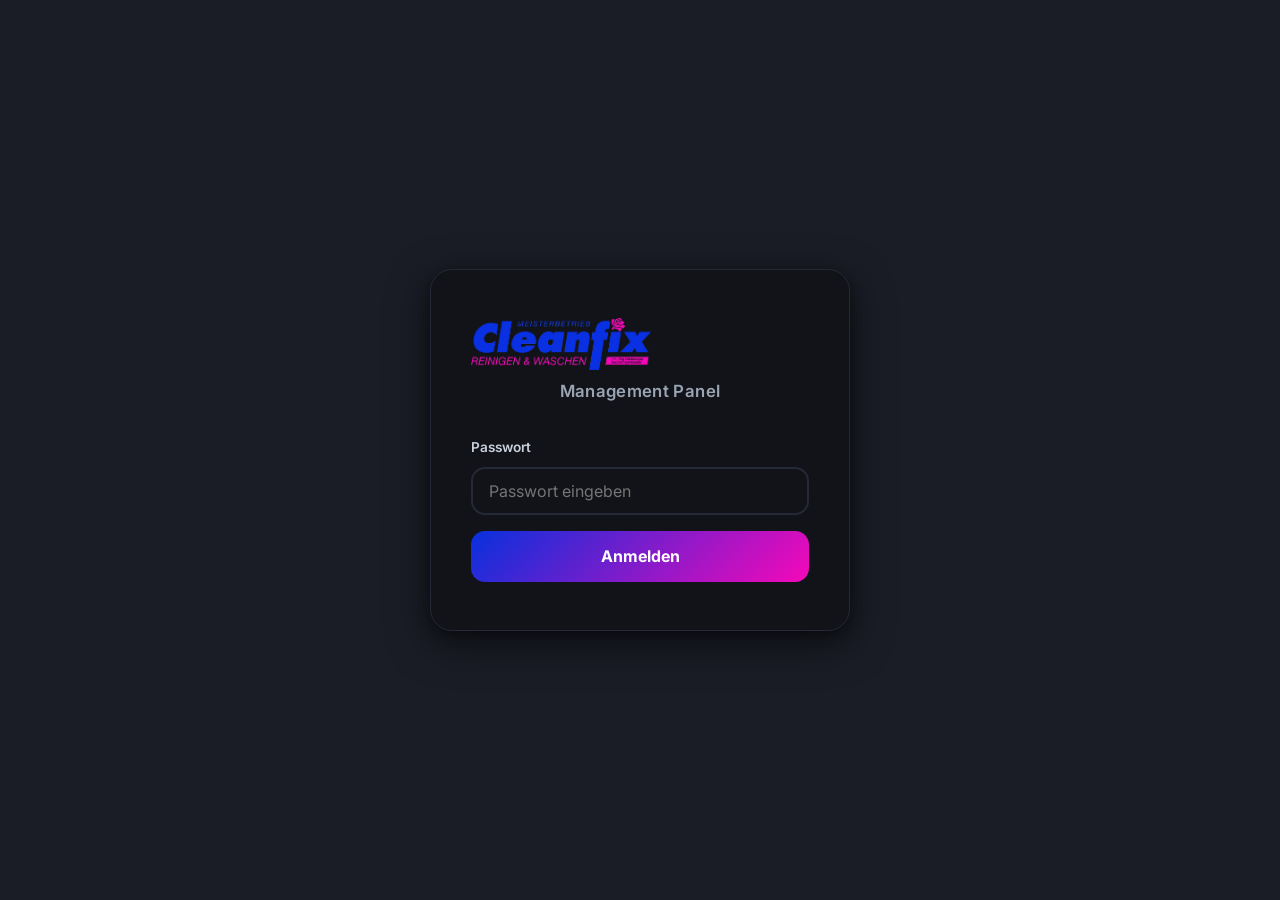
==== Cleanfix/admin-site/index.html @ 5672ef60 "Update index.html" ====
<!DOCTYPE html>
<html lang="de">
<head>
  <meta charset="UTF-8" />
  <meta name="viewport" content="width=device-width, initial-scale=1.0" />
  <title>Cleanfix – Management Panel</title>
  <link rel="preconnect" href="https://fonts.googleapis.com" />
  <link rel="preconnect" href="https://fonts.gstatic.com" crossorigin />
  <link href="https://fonts.googleapis.com/css2?family=Inter:wght@400;500;600;700;800&display=swap" rel="stylesheet" />
  <link rel="icon" type="image/png" href="favicon.png" />
  <!-- SheetJS for Excel import/export of price lists -->
  <script src="https://cdn.sheetjs.com/xlsx-0.20.3/package/dist/xlsx.full.min.js"></script>
  <!-- Link main stylesheet for CSS tokens + preview rendering -->
  <link rel="stylesheet" href="style.css" />
  <!-- Apply theme before paint (default: dark) -->
  <script>
    (function () {
      var saved = localStorage.getItem('cleanfix-theme');
      // Default to dark when no preference is saved
      if (saved !== 'light') {
        document.documentElement.setAttribute('data-theme', 'dark');
      }
    })();
  </script>
  <style>
    /* ── ADMIN CHROME ──────────────────────────────────────────── */
    *, *::before, *::after { box-sizing: border-box; margin: 0; padding: 0; }

    body {
      font-family: var(--font);
      background: var(--neutral-100);
      color: var(--neutral-900);
      min-height: 100vh;
    }

    /* ── LOGIN SCREEN ──────────────────────────────────────────── */
    #login-screen {
      min-height: 100vh;
      display: flex;
      align-items: center;
      justify-content: center;
      padding: 24px;
      background: var(--neutral-100);
    }
    .login-card {
      background: var(--white);
      border: 1px solid var(--neutral-200);
      border-radius: var(--radius-lg);
      box-shadow: var(--shadow-lg);
      padding: 48px 40px;
      width: 100%;
      max-width: 420px;
      text-align: center;
    }
    .login-logo {
      height: 52px;
      width: auto;
      margin-bottom: 8px;
    }
    .login-title {
      font-size: 1.05rem;
      font-weight: 600;
      color: var(--neutral-600);
      margin-bottom: 32px;
      letter-spacing: 0.02em;
    }
    .login-label {
      display: block;
      text-align: left;
      font-size: 0.85rem;
      font-weight: 600;
      color: var(--neutral-700);
      margin-bottom: 8px;
    }
    .login-input {
      width: 100%;
      padding: 12px 16px;
      font-size: 1rem;
      font-family: var(--font);
      border: 2px solid var(--neutral-200);
      border-radius: var(--radius-md);
      background: var(--white);
      color: var(--neutral-900);
      outline: none;
      transition: border-color 0.2s;
      margin-bottom: 16px;
    }
    .login-input:focus { border-color: var(--blue); box-shadow: 0 0 0 3px rgba(8,48,221,0.1); }
    .login-btn {
      width: 100%;
      padding: 13px;
      font-size: 1rem;
      font-weight: 700;
      font-family: var(--font);
      background: var(--gradient);
      color: #fff;
      border: none;
      border-radius: var(--radius-md);
      cursor: pointer;
      transition: opacity 0.2s, transform 0.2s;
    }
    .login-btn:hover { opacity: 0.9; transform: translateY(-1px); }
    .login-btn:active { transform: translateY(0); }
    .login-error {
      margin-top: 14px;
      font-size: 0.88rem;
      color: #dc2626;
      display: none;
    }
    .login-error.visible { display: block; }

    /* ── ADMIN APP LAYOUT ──────────────────────────────────────── */
    #admin-app { display: none; min-height: 100vh; }
    #admin-app.visible { display: block; }

    .admin-header {
      position: sticky;
      top: 0;
      z-index: 100;
      background: rgba(255,255,255,0.95);
      backdrop-filter: blur(12px);
      -webkit-backdrop-filter: blur(12px);
      border-bottom: 1px solid var(--neutral-200);
      box-shadow: var(--shadow-sm);
    }
    .admin-header-inner {
      max-width: 1300px;
      margin: 0 auto;
      padding: 0 24px;
      height: 64px;
      display: flex;
      align-items: center;
      justify-content: space-between;
      gap: 16px;
    }
    .admin-header-left {
      display: flex;
      align-items: center;
      gap: 14px;
    }
    .admin-header-logo {
      height: 36px;
      width: auto;
    }
    .admin-header-title {
      font-size: 0.92rem;
      font-weight: 700;
      color: var(--neutral-600);
      letter-spacing: 0.03em;
      text-transform: uppercase;
    }
    .admin-header-divider {
      width: 1px;
      height: 24px;
      background: var(--neutral-200);
    }
    .admin-header-right {
      display: flex;
      align-items: center;
      gap: 10px;
    }
    .admin-btn-outline {
      display: inline-flex;
      align-items: center;
      gap: 6px;
      padding: 8px 16px;
      font-size: 0.88rem;
      font-weight: 600;
      font-family: var(--font);
      color: var(--blue);
      background: var(--blue-light);
      border: 1.5px solid var(--blue-mid);
      border-radius: var(--radius-md);
      cursor: pointer;
      text-decoration: none;
      transition: background var(--transition), transform var(--transition), box-shadow var(--transition);
    }
    .admin-btn-outline:hover {
      background: var(--blue-mid);
      transform: translateY(-1px);
      box-shadow: var(--shadow-sm);
    }
    .admin-btn-danger {
      display: inline-flex;
      align-items: center;
      gap: 6px;
      padding: 8px 16px;
      font-size: 0.88rem;
      font-weight: 600;
      font-family: var(--font);
      color: var(--neutral-600);
      background: var(--white);
      border: 1.5px solid var(--neutral-200);
      border-radius: var(--radius-md);
      cursor: pointer;
      transition: background var(--transition), color var(--transition);
    }
    .admin-btn-danger:hover { background: #fee2e2; color: #dc2626; border-color: #fca5a5; }

    .admin-dark-toggle {
      display: inline-flex;
      align-items: center;
      justify-content: center;
      width: 38px;
      height: 38px;
      border-radius: 50%;
      background: var(--neutral-100);
      border: 1.5px solid var(--neutral-200);
      color: var(--neutral-700);
      font-size: 1rem;
      cursor: pointer;
      transition: background var(--transition), transform var(--transition), border-color var(--transition);
      flex-shrink: 0;
      line-height: 1;
    }
    .admin-dark-toggle:hover {
      background: var(--blue-light);
      border-color: var(--blue-mid);
      transform: rotate(15deg);
    }
    .admin-dark-toggle:active { transform: rotate(15deg) scale(0.92); }

    /* ── ADMIN LAYOUT BODY ─────────────────────────────────────── */
    .admin-body {
      max-width: 1300px;
      margin: 0 auto;
      padding: 32px 24px;
      display: grid;
      grid-template-columns: 220px minmax(0, 1fr);
      gap: 28px;
      align-items: start;
    }

    /* ── SIDEBAR NAV ───────────────────────────────────────────── */
    .admin-sidebar {
      position: sticky;
      top: 88px;
      background: var(--white);
      border: 1px solid var(--neutral-200);
      border-radius: var(--radius-lg);
      box-shadow: var(--shadow-sm);
      overflow: hidden;
    }
    .admin-sidebar-title {
      padding: 14px 20px;
      font-size: 0.72rem;
      font-weight: 700;
      letter-spacing: 0.08em;
      text-transform: uppercase;
      color: var(--neutral-400);
      border-bottom: 1px solid var(--neutral-200);
    }
    .admin-nav-item {
      display: flex;
      align-items: center;
      gap: 10px;
      width: 100%;
      padding: 12px 20px;
      font-size: 0.9rem;
      font-weight: 500;
      font-family: var(--font);
      color: var(--neutral-600);
      background: transparent;
      border: none;
      border-left: 3px solid transparent;
      text-align: left;
      cursor: pointer;
      transition: background var(--transition), color var(--transition), border-color var(--transition);
    }
    .admin-nav-item:hover {
      background: var(--neutral-100);
      color: var(--neutral-900);
    }
    .admin-nav-item.active {
      background: var(--blue-light);
      color: var(--blue);
      font-weight: 700;
      border-left-color: var(--blue);
    }
    .admin-nav-icon { font-size: 1.1rem; flex-shrink: 0; }

    /* ── ADMIN SECTIONS ────────────────────────────────────────── */
    .admin-section { display: none; }
    .admin-section.active { display: block; }

    .admin-section-title {
      font-size: 1.5rem;
      font-weight: 800;
      letter-spacing: -0.03em;
      color: var(--neutral-900);
      margin-bottom: 6px;
    }
    .admin-section-desc {
      font-size: 0.92rem;
      color: var(--neutral-600);
      margin-bottom: 28px;
      line-height: 1.6;
    }

    /* ── CARDS ─────────────────────────────────────────────────── */
    .admin-card {
      background: var(--white);
      border: 1px solid var(--neutral-200);
      border-radius: var(--radius-lg);
      box-shadow: var(--shadow-sm);
      padding: 28px;
      margin-bottom: 20px;
    }
    .admin-card-title {
      font-size: 1rem;
      font-weight: 700;
      color: var(--neutral-900);
      margin-bottom: 20px;
      padding-bottom: 14px;
      border-bottom: 1px solid var(--neutral-200);
    }

    /* ── FORM FIELDS ───────────────────────────────────────────── */
    .admin-field {
      margin-bottom: 18px;
    }
    .admin-field:last-child { margin-bottom: 0; }
    .admin-label {
      display: block;
      font-size: 0.82rem;
      font-weight: 700;
      color: var(--neutral-700);
      margin-bottom: 6px;
      letter-spacing: 0.02em;
    }
    .admin-input,
    .admin-textarea {
      width: 100%;
      padding: 10px 14px;
      font-size: 0.95rem;
      font-family: var(--font);
      border: 1.5px solid var(--neutral-200);
      border-radius: var(--radius-sm);
      background: var(--white);
      color: var(--neutral-900);
      outline: none;
      transition: border-color var(--transition), box-shadow var(--transition);
    }
    .admin-input:focus,
    .admin-textarea:focus {
      border-color: var(--blue);
      box-shadow: 0 0 0 3px rgba(8,48,221,0.08);
    }
    .admin-textarea { resize: vertical; min-height: 80px; line-height: 1.55; }
    .admin-hint {
      display: block;
      margin-top: 5px;
      font-size: 0.78rem;
      color: var(--neutral-400);
    }
    .admin-row {
      display: grid;
      grid-template-columns: 1fr 1fr;
      gap: 14px;
    }
    .admin-row-3 {
      display: grid;
      grid-template-columns: 1fr 1fr 1fr;
      gap: 14px;
    }
    .admin-checkbox-row {
      display: flex;
      align-items: center;
      gap: 10px;
      margin-bottom: 18px;
      cursor: pointer;
    }
    .admin-checkbox-row input[type=checkbox] {
      width: 18px;
      height: 18px;
      accent-color: var(--blue);
      cursor: pointer;
    }
    .admin-checkbox-label {
      font-size: 0.9rem;
      font-weight: 500;
      color: var(--neutral-700);
    }

    /* ── ACTION BUTTONS ────────────────────────────────────────── */
    .admin-actions {
      display: flex;
      gap: 10px;
      flex-wrap: wrap;
      margin-top: 24px;
      padding-top: 20px;
      border-top: 1px solid var(--neutral-200);
    }
    .btn-save {
      display: inline-flex;
      align-items: center;
      gap: 7px;
      padding: 11px 22px;
      font-size: 0.92rem;
      font-weight: 700;
      font-family: var(--font);
      background: var(--gradient);
      color: #fff;
      border: none;
      border-radius: var(--radius-md);
      cursor: pointer;
      transition: opacity var(--transition), transform var(--transition), box-shadow var(--transition);
      box-shadow: 0 4px 14px rgba(8,48,221,0.25);
    }
    .btn-save:hover { opacity: 0.88; transform: translateY(-1px); box-shadow: 0 6px 20px rgba(8,48,221,0.35); }
    .btn-save:active { transform: translateY(0); }
    .btn-reset {
      display: inline-flex;
      align-items: center;
      gap: 7px;
      padding: 11px 20px;
      font-size: 0.92rem;
      font-weight: 600;
      font-family: var(--font);
      color: var(--neutral-600);
      background: var(--white);
      border: 1.5px solid var(--neutral-200);
      border-radius: var(--radius-md);
      cursor: pointer;
      transition: background var(--transition), color var(--transition);
    }
    .btn-reset:hover { background: var(--neutral-100); color: var(--neutral-900); }
    .btn-add {
      display: inline-flex;
      align-items: center;
      gap: 7px;
      padding: 10px 18px;
      font-size: 0.88rem;
      font-weight: 600;
      font-family: var(--font);
      color: var(--blue);
      background: var(--blue-light);
      border: 1.5px solid var(--blue-mid);
      border-radius: var(--radius-md);
      cursor: pointer;
      transition: background var(--transition), box-shadow var(--transition);
    }
    .btn-add:hover { background: var(--blue-mid); box-shadow: var(--shadow-sm); }
    .btn-add.active { background: var(--blue); color: #fff; border-color: var(--blue); }
    .btn-delete {
      display: inline-flex;
      align-items: center;
      gap: 6px;
      padding: 7px 13px;
      font-size: 0.82rem;
      font-weight: 600;
      font-family: var(--font);
      color: #dc2626;
      background: #fee2e2;
      border: 1.5px solid #fca5a5;
      border-radius: var(--radius-sm);
      cursor: pointer;
      transition: background var(--transition);
    }
    .btn-delete:hover { background: #fecaca; }
    .btn-outline {
      display: inline-flex;
      align-items: center;
      gap: 7px;
      padding: 11px 20px;
      font-size: 0.92rem;
      font-weight: 600;
      font-family: var(--font);
      color: var(--blue);
      background: transparent;
      border: 1.5px solid var(--blue-mid);
      border-radius: var(--radius-md);
      cursor: pointer;
      transition: background var(--transition), color var(--transition);
    }
    .btn-outline:hover { background: var(--blue-light); }
    .btn-outline.active { background: var(--blue-light); border-color: var(--blue); }

    /* ── PUBLISH BAR (sticky bottom) ───────────────────────────── */
    .publish-bar {
      position: fixed;
      bottom: 0; left: 0; right: 0;
      z-index: 1000;
      background: var(--neutral-900);
      border-top: 2px solid var(--blue);
      box-shadow: 0 -4px 24px rgba(0,0,0,0.3);
      padding: 14px 24px;
      animation: publishSlideUp 0.25s ease-out;
    }
    @keyframes publishSlideUp {
      from { transform: translateY(100%); }
      to   { transform: translateY(0); }
    }
    .publish-bar-inner {
      max-width: 1100px;
      margin: 0 auto;
      display: flex;
      align-items: center;
      justify-content: space-between;
      gap: 16px;
      flex-wrap: wrap;
    }
    .publish-changes {
      font-size: 0.85rem;
      color: var(--neutral-300);
      line-height: 1.5;
    }
    .publish-changes span {
      display: inline-block;
      background: var(--neutral-800);
      border: 1px solid var(--neutral-700);
      border-radius: var(--radius-sm);
      padding: 2px 8px;
      margin: 2px 4px 2px 0;
      font-size: 0.8rem;
    }
    .publish-bar-actions { display: flex; gap: 10px; flex-shrink: 0; }
    .publish-btn {
      background: #16a34a !important;
      box-shadow: 0 4px 14px rgba(22,163,74,0.3) !important;
    }
    .publish-btn:hover { opacity: 0.9; }
    .publish-actions { align-items: center; }

    /* ── DEAL EDITOR ───────────────────────────────────────────── */
    .deal-editor-card {
      background: var(--white);
      border: 1.5px solid var(--neutral-200);
      border-radius: var(--radius-md);
      padding: 20px;
      margin-bottom: 14px;
      position: relative;
    }
    .deal-editor-header {
      display: flex;
      align-items: center;
      justify-content: space-between;
      margin-bottom: 16px;
    }
    .deal-editor-num {
      font-size: 0.78rem;
      font-weight: 700;
      letter-spacing: 0.06em;
      text-transform: uppercase;
      color: var(--neutral-400);
    }

    /* ── PRICE EDITOR ──────────────────────────────────────────── */
    .price-sub-tabs {
      display: flex;
      gap: 6px;
      margin-bottom: 20px;
      flex-wrap: wrap;
    }
    .price-sub-tab {
      padding: 8px 18px;
      font-size: 0.88rem;
      font-weight: 600;
      font-family: var(--font);
      border-radius: 100px;
      border: 2px solid var(--neutral-200);
      background: var(--white);
      color: var(--neutral-600);
      cursor: pointer;
      transition: all var(--transition);
    }
    .price-sub-tab:hover { border-color: var(--blue); color: var(--blue); }
    .price-sub-tab.active {
      background: var(--gradient);
      color: #fff;
      border-color: transparent;
      box-shadow: 0 4px 14px rgba(8,48,221,0.25);
    }
    .price-sub-panel { display: none; }
    .price-sub-panel.active { display: block; }
    .price-group-editor {
      border: 1.5px solid var(--neutral-200);
      border-radius: var(--radius-md);
      overflow: hidden;
      margin-bottom: 14px;
    }
    .price-group-header-row {
      display: flex;
      align-items: center;
      gap: 10px;
      background: var(--neutral-100);
      padding: 10px 14px;
      border-bottom: 1px solid var(--neutral-200);
    }
    .price-group-label-badge {
      font-size: 0.72rem;
      font-weight: 700;
      letter-spacing: 0.06em;
      text-transform: uppercase;
      color: var(--neutral-400);
      flex-shrink: 0;
    }
    .price-group-input {
      flex: 1;
      padding: 5px 10px;
      font-size: 0.88rem;
      font-weight: 700;
      font-family: var(--font);
      border: 1.5px solid transparent;
      border-radius: var(--radius-sm);
      background: transparent;
      color: var(--neutral-700);
      outline: none;
      transition: border-color var(--transition), background var(--transition);
    }
    .price-group-input:focus {
      border-color: var(--blue);
      background: var(--white);
    }
    .price-row-editor {
      display: flex;
      align-items: center;
      gap: 8px;
      padding: 8px 14px;
      border-bottom: 1px solid var(--neutral-100);
    }
    .price-row-editor:last-child { border-bottom: none; }
    .price-row-artikel {
      flex: 1;
      padding: 6px 10px;
      font-size: 0.88rem;
      font-family: var(--font);
      border: 1.5px solid var(--neutral-200);
      border-radius: var(--radius-sm);
      background: var(--white);
      color: var(--neutral-900);
      outline: none;
    }
    .price-row-artikel:focus { border-color: var(--blue); box-shadow: 0 0 0 2px rgba(8,48,221,0.08); }
    .price-row-preis {
      width: 110px;
      flex-shrink: 0;
      padding: 6px 10px;
      font-size: 0.88rem;
      font-weight: 700;
      font-family: var(--font);
      border: 1.5px solid var(--neutral-200);
      border-radius: var(--radius-sm);
      background: var(--white);
      color: var(--blue);
      outline: none;
      text-align: right;
    }
    .price-row-preis:focus { border-color: var(--blue); box-shadow: 0 0 0 2px rgba(8,48,221,0.08); }
    .price-row-delete {
      flex-shrink: 0;
      width: 28px;
      height: 28px;
      display: flex;
      align-items: center;
      justify-content: center;
      font-size: 0.85rem;
      color: var(--neutral-400);
      background: transparent;
      border: none;
      border-radius: var(--radius-sm);
      cursor: pointer;
      transition: background var(--transition), color var(--transition);
      font-family: var(--font);
    }
    .price-row-delete:hover { background: #fee2e2; color: #dc2626; }
    .price-group-footer {
      padding: 8px 14px;
      background: var(--neutral-100);
      border-top: 1px solid var(--neutral-200);
    }
    .btn-add-row {
      font-size: 0.8rem;
      font-weight: 600;
      font-family: var(--font);
      color: var(--blue);
      background: transparent;
      border: none;
      cursor: pointer;
      padding: 4px 0;
    }
    .btn-add-row:hover { text-decoration: underline; }

    /* ── PREVIEW BOXES ─────────────────────────────────────────── */
    .preview-label {
      font-size: 0.72rem;
      font-weight: 700;
      letter-spacing: 0.08em;
      text-transform: uppercase;
      color: var(--neutral-400);
      margin-bottom: 10px;
    }
    .preview-box {
      background: var(--neutral-100);
      border: 1px solid var(--neutral-200);
      border-radius: var(--radius-md);
      padding: 20px;
      overflow: hidden;
    }
    /* Scale down preview elements */
    .preview-box .monatsangebot-card {
      margin-bottom: 0;
      font-size: 0.82em;
    }
    .preview-box .deals-grid {
      font-size: 0.82em;
      gap: 14px;
    }
    .preview-box .deal-card {
      margin-bottom: 0;
    }
    .preview-box .promo-banner {
      border-radius: var(--radius-sm);
    }

    /* ── TOAST ─────────────────────────────────────────────────── */
    .admin-toast {
      position: fixed;
      bottom: 28px;
      right: 28px;
      z-index: 9999;
      background: var(--neutral-900);
      color: var(--white);
      padding: 13px 20px;
      border-radius: var(--radius-md);
      font-size: 0.92rem;
      font-weight: 600;
      box-shadow: var(--shadow-lg);
      opacity: 0;
      transform: translateY(8px);
      transition: opacity 0.25s, transform 0.25s;
      max-width: 320px;
      display: flex;
      align-items: center;
      gap: 10px;
    }
    .admin-toast.visible { opacity: 1; transform: translateY(0); }
    .admin-toast--success { background: #166534; }
    .admin-toast--error   { background: #991b1b; }

    /* ── EXPORT/IMPORT ─────────────────────────────────────────── */
    .data-tools {
      display: flex;
      gap: 10px;
      flex-wrap: wrap;
    }

    /* ── AKTIONEN 2-COL GRID ────────────────────────────────────── */
    .aktionen-grid {
      display: grid;
      grid-template-columns: 1fr 1fr;
      gap: 20px;
      margin-bottom: 0;
    }
    @media (max-width: 900px) { .aktionen-grid { grid-template-columns: 1fr; } }

    /* ── SCHEDULE DATE ROW ──────────────────────────────────────── */
    .schedule-dates-row {
      display: grid;
      grid-template-columns: 1fr 1fr;
      gap: 14px;
      margin-top: 16px;
      padding-top: 14px;
      border-top: 1px dashed var(--neutral-200);
    }
    .sched-hint {
      font-size: 0.74rem;
      font-weight: 400;
      color: var(--neutral-400);
    }

    /* ── STATUS CHIPS ───────────────────────────────────────────── */
    .status-chip {
      display: inline-flex;
      align-items: center;
      gap: 4px;
      padding: 3px 10px;
      border-radius: 100px;
      font-size: 0.72rem;
      font-weight: 700;
      letter-spacing: 0.05em;
      text-transform: uppercase;
      white-space: nowrap;
      flex-shrink: 0;
    }
    .status-chip--permanent { background: var(--neutral-100); color: var(--neutral-500); border: 1px solid var(--neutral-200); }
    .status-chip--active    { background: #dcfce7; color: #166534; border: 1px solid #86efac; }
    .status-chip--scheduled { background: var(--blue-light); color: var(--blue); border: 1px solid var(--blue-mid); }
    .status-chip--expired   { background: #fee2e2; color: #991b1b; border: 1px solid #fca5a5; }

    /* ── TYPE BADGES ────────────────────────────────────────────── */
    .type-badge {
      display: inline-flex;
      align-items: center;
      padding: 3px 10px;
      border-radius: 100px;
      font-size: 0.72rem;
      font-weight: 700;
      letter-spacing: 0.04em;
      text-transform: uppercase;
      white-space: nowrap;
      flex-shrink: 0;
    }
    .type-badge--ma     { background: #ede9fe; color: #5b21b6; border: 1px solid #c4b5fd; }
    .type-badge--banner { background: #fff7ed; color: #c2410c; border: 1px solid #fed7aa; }
    .type-badge--deal   { background: #f0fdf4; color: #15803d; border: 1px solid #bbf7d0; }

    /* ── SCHEDULE LIST ──────────────────────────────────────────── */
    .sched-entry {
      border: 1.5px solid var(--neutral-200);
      border-radius: var(--radius-md);
      margin-bottom: 10px;
      overflow: hidden;
      transition: border-color var(--transition);
    }
    .sched-entry:last-child { margin-bottom: 0; }
    .sched-entry--active { border-color: #86efac; }
    .sched-entry-row {
      display: flex;
      align-items: center;
      gap: 10px;
      padding: 12px 16px;
      background: var(--white);
      flex-wrap: wrap;
    }
    .sched-entry-summary {
      flex: 1;
      min-width: 0;
    }
    .sched-entry-title {
      font-size: 0.9rem;
      font-weight: 600;
      color: var(--neutral-900);
      white-space: nowrap;
      overflow: hidden;
      text-overflow: ellipsis;
    }
    .sched-entry-dates {
      font-size: 0.78rem;
      color: var(--neutral-500);
      margin-top: 2px;
    }
    .sched-entry-actions {
      display: flex;
      gap: 8px;
      flex-shrink: 0;
    }
    .sched-edit-form {
      padding: 16px;
      background: var(--neutral-100);
      border-top: 1px solid var(--neutral-200);
    }
    .sched-empty {
      text-align: center;
      padding: 40px 20px;
      color: var(--neutral-400);
      font-size: 0.9rem;
    }
    .sched-empty strong { display: block; font-size: 1rem; color: var(--neutral-600); margin-bottom: 6px; }

    /* ── EMOJI PICKER ───────────────────────────────────────────── */
    .emoji-picker-wrap { position: relative; display: inline-block; }
    .emoji-picker-panel {
      display: none;
      position: absolute;
      top: calc(100% + 6px);
      left: 0;
      z-index: 500;
      width: 320px;
      background: var(--white);
      border: 1.5px solid var(--neutral-200);
      border-radius: var(--radius-md);
      box-shadow: var(--shadow-lg);
      overflow: hidden;
    }
    .emoji-picker-panel.open { display: block; }
    .emoji-search-input {
      width: 100%;
      padding: 10px 14px;
      font-size: 0.9rem;
      font-family: var(--font);
      border: none;
      border-bottom: 1px solid var(--neutral-200);
      background: var(--neutral-100);
      color: var(--neutral-900);
      outline: none;
    }
    .emoji-search-input::placeholder { color: var(--neutral-400); }
    .emoji-grid {
      display: grid;
      grid-template-columns: repeat(8, 1fr);
      gap: 2px;
      padding: 8px;
      max-height: 220px;
      overflow-y: auto;
    }
    .emoji-btn {
      font-size: 1.35rem;
      padding: 6px 4px;
      border: none;
      background: transparent;
      border-radius: 6px;
      cursor: pointer;
      text-align: center;
      line-height: 1;
      transition: background var(--transition);
    }
    .emoji-btn:hover { background: var(--neutral-100); }
    .emoji-no-results {
      padding: 20px;
      text-align: center;
      font-size: 0.88rem;
      color: var(--neutral-400);
    }

    /* ── NEWSLETTER SECTION ─────────────────────────────────────── */
    .nl-form-grid {
      display: grid;
      grid-template-columns: 1fr 1fr;
      gap: 16px;
      margin-bottom: 16px;
    }
    .nl-form-group { display: flex; flex-direction: column; gap: 6px; }
    .nl-form-group.full { grid-column: 1 / -1; }
    .nl-label {
      font-size: 0.82rem;
      font-weight: 600;
      color: var(--neutral-700);
      letter-spacing: 0.03em;
    }
    .nl-input, .nl-select, .nl-textarea {
      padding: 10px 14px;
      font-size: 0.95rem;
      font-family: var(--font);
      border: 1.5px solid var(--neutral-200);
      border-radius: var(--radius-sm);
      background: var(--white);
      color: var(--neutral-900);
      outline: none;
      transition: border-color 0.18s;
    }
    .nl-input:focus, .nl-select:focus, .nl-textarea:focus { border-color: var(--blue); }
    .nl-textarea { resize: vertical; min-height: 120px; line-height: 1.6; }
    .nl-editor-wrap {
      border: 1.5px solid var(--neutral-200);
      border-radius: var(--radius-sm);
      overflow: hidden;
    }
    .nl-editor-toolbar {
      display: flex;
      gap: 4px;
      padding: 8px 10px;
      background: var(--neutral-100);
      border-bottom: 1px solid var(--neutral-200);
      flex-wrap: wrap;
    }
    .nl-editor-btn {
      padding: 4px 10px;
      font-size: 0.82rem;
      font-weight: 600;
      background: var(--white);
      border: 1px solid var(--neutral-200);
      border-radius: 5px;
      cursor: pointer;
      color: var(--neutral-700);
      font-family: var(--font);
      transition: background 0.15s;
    }
    .nl-editor-btn:hover { background: var(--neutral-200); }
    .nl-editor {
      min-height: 160px;
      padding: 14px 16px;
      font-size: 0.95rem;
      font-family: var(--font);
      line-height: 1.7;
      color: var(--neutral-900);
      background: var(--white);
      outline: none;
    }
    .nl-preview-frame {
      width: 100%;
      height: 580px;
      border: 1.5px solid var(--neutral-200);
      border-radius: var(--radius-sm);
      background: var(--white);
    }
    .nl-send-bar {
      display: flex;
      align-items: center;
      gap: 16px;
      padding: 20px 24px;
      background: var(--neutral-100);
      border-top: 1px solid var(--neutral-200);
      border-radius: 0 0 var(--radius-md) var(--radius-md);
      flex-wrap: wrap;
    }
    .nl-send-bar-info {
      flex: 1;
      font-size: 0.88rem;
      color: var(--neutral-600);
      line-height: 1.5;
    }
    .nl-send-bar-info strong { color: var(--neutral-900); }
    .nl-status {
      display: none;
      padding: 10px 16px;
      border-radius: var(--radius-sm);
      font-size: 0.9rem;
      font-weight: 500;
      margin-top: 12px;
    }
    .nl-status.success { display: block; background: #D1FAE5; color: #065F46; }
    .nl-status.error   { display: block; background: #FEE2E2; color: #991B1B; }
    [data-theme="dark"] .nl-input,
    [data-theme="dark"] .nl-select,
    [data-theme="dark"] .nl-textarea,
    [data-theme="dark"] .nl-editor { background: var(--neutral-100); border-color: var(--neutral-300); }
    [data-theme="dark"] .nl-editor-wrap { border-color: var(--neutral-300); }
    [data-theme="dark"] .nl-editor-toolbar { background: var(--neutral-200); border-color: var(--neutral-300); }
    [data-theme="dark"] .nl-editor-btn { background: var(--neutral-100); border-color: var(--neutral-300); color: var(--neutral-700); }
    [data-theme="dark"] .nl-send-bar { background: var(--neutral-200); border-color: var(--neutral-300); }

    /* ── MOBILE ────────────────────────────────────────────────── */
    /* Override the public site's mobile root font-size bump so the
       admin panel keeps its existing 16px sizing on phones. */
    @media (max-width: 640px) {
      html { font-size: 16px; }
    }
    @media (max-width: 900px) {
      .admin-body {
        grid-template-columns: minmax(0, 1fr);
        padding: 16px;
        gap: 16px;
      }
      .admin-sidebar {
        position: static;
        display: flex;
        flex-wrap: nowrap;
        overflow-x: auto;
        border-radius: var(--radius-md);
      }
      .admin-sidebar-title { display: none; }
      .admin-nav-item {
        flex-shrink: 0;
        border-left: none;
        border-bottom: 3px solid transparent;
        padding: 12px 16px;
        white-space: nowrap;
      }
      .admin-nav-item.active {
        border-left-color: transparent;
        border-bottom-color: var(--blue);
      }
      .admin-row { grid-template-columns: 1fr; }
      .admin-row-3 { grid-template-columns: 1fr; }
      .price-row-editor { flex-wrap: wrap; }
      .price-row-artikel { min-width: 0; }
    }

    /* Dark mode admin header */
    [data-theme="dark"] .admin-header {
      background: rgba(17,19,24,0.95);
      border-bottom-color: var(--neutral-200);
    }

    /* Dark mode: status chips — swap light pastels for dark-friendly tints */
    [data-theme="dark"] .status-chip--active   { background: rgba(34,197,94,0.15);  color: #86efac; border-color: rgba(34,197,94,0.35); }
    [data-theme="dark"] .status-chip--expired  { background: rgba(239,68,68,0.15);  color: #fca5a5; border-color: rgba(239,68,68,0.35); }

    /* Dark mode: type badges */
    [data-theme="dark"] .type-badge--ma     { background: rgba(139,92,246,0.15); color: #c4b5fd; border-color: rgba(139,92,246,0.35); }
    [data-theme="dark"] .type-badge--banner { background: rgba(234,88,12,0.15);  color: #fed7aa; border-color: rgba(234,88,12,0.35); }
    [data-theme="dark"] .type-badge--deal   { background: rgba(34,197,94,0.15);  color: #bbf7d0; border-color: rgba(34,197,94,0.35); }

    /* Dark mode: danger button hover */
    [data-theme="dark"] .admin-btn-danger:hover {
      background: rgba(239,68,68,0.15);
      color: #fca5a5;
      border-color: rgba(239,68,68,0.45);
    }

    /* Dark mode: active entry border stays green but dimmer */
    [data-theme="dark"] .sched-entry--active { border-color: rgba(34,197,94,0.45); }

    /* Dark mode: blue-on-blue elements need a lighter blue for readable contrast */
    [data-theme="dark"] .admin-btn-outline {
      color: #A3B4FF;
      border-color: #1e2d7a;
    }
    [data-theme="dark"] .admin-btn-outline:hover {
      background: #1e2d7a;
      border-color: #2a3ea3;
    }
    [data-theme="dark"] .admin-nav-item.active {
      color: #A3B4FF;
      border-left-color: #A3B4FF;
    }

    /* ── TIMELINE GANTT CHART ──────────────────────────────── */
    .tl-card { overflow: hidden; }
    .tl-container {
      position: relative;
      overflow-x: auto;
      overflow-y: hidden;
      -webkit-overflow-scrolling: touch;
      scrollbar-width: thin;
      scrollbar-color: var(--neutral-300) transparent;
    }
    .tl-container::-webkit-scrollbar { height: 6px; }
    .tl-container::-webkit-scrollbar-thumb { background: var(--neutral-300); border-radius: 3px; }
    .tl-inner { position: relative; min-width: 700px; }
    .tl-header {
      display: flex;
      border-bottom: 1px solid var(--neutral-200);
      margin-bottom: 6px;
      user-select: none;
    }
    .tl-month-cell {
      flex: none;
      text-align: center;
      font-size: 0.72rem;
      font-weight: 700;
      letter-spacing: 0.04em;
      text-transform: uppercase;
      color: var(--neutral-600);
      padding: 6px 0 8px;
      border-right: 1px solid var(--neutral-200);
    }
    .tl-month-cell:last-child { border-right: none; }
    .tl-days-row {
      position: relative;
      height: 16px;
      border-bottom: 1px solid var(--neutral-200);
      margin-bottom: 2px;
    }
    .tl-day-tick {
      position: absolute;
      top: 0;
      width: 1px;
      height: 100%;
      background: var(--neutral-200);
      opacity: 0.45;
    }
    .tl-day-label {
      position: absolute;
      top: 1px;
      font-size: 0.56rem;
      color: var(--neutral-400);
      transform: translateX(-50%);
      white-space: nowrap;
      pointer-events: none;
    }
    .tl-today-line {
      position: absolute;
      top: 0;
      bottom: 0;
      width: 2px;
      background: #ef4444;
      z-index: 10;
      pointer-events: none;
    }
    .tl-today-label {
      position: absolute;
      top: -1px;
      left: 50%;
      transform: translateX(-50%);
      font-size: 0.58rem;
      font-weight: 700;
      color: #ef4444;
      background: var(--white);
      padding: 0 4px;
      border-radius: 3px;
      white-space: nowrap;
      line-height: 1.3;
      border: 1px solid #ef4444;
    }
    .tl-lanes { position: relative; padding: 4px 0; }
    .tl-lane { position: relative; height: 32px; margin-bottom: 4px; }
    .tl-lane:last-child { margin-bottom: 0; }
    .tl-bar {
      position: absolute;
      top: 2px;
      height: 28px;
      border-radius: 6px;
      display: flex;
      align-items: center;
      padding: 0 10px;
      font-size: 0.72rem;
      font-weight: 600;
      white-space: nowrap;
      overflow: hidden;
      text-overflow: ellipsis;
      cursor: pointer;
      transition: opacity 0.2s ease, box-shadow 0.2s ease, transform 0.12s ease;
      z-index: 2;
      box-shadow: 0 1px 4px rgba(0,0,0,0.2);
    }
    .tl-bar:hover {
      box-shadow: 0 2px 10px rgba(0,0,0,0.35);
      transform: translateY(-1px);
      z-index: 5;
    }
    .tl-bar--banner { background: #0830DD; color: #fff; }
    .tl-bar--monatsangebot { background: #0d9488; color: #fff; }
    .tl-bar--deal { background: #ea580c; color: #fff; }
    .tl-bar--permanent { border: 2px dashed currentColor; opacity: 0.7; }
    .tl-bar--permanent.tl-bar--banner { background: rgba(8,48,221,0.25); color: #6b8aff; border-color: #6b8aff; }
    .tl-bar--permanent.tl-bar--monatsangebot { background: rgba(13,148,136,0.25); color: #5eead4; border-color: #5eead4; }
    .tl-bar--permanent.tl-bar--deal { background: rgba(234,88,12,0.25); color: #fb923c; border-color: #fb923c; }
    .tl-bar--expired { opacity: 0.35; filter: saturate(0.3); }
    .tl-bar--scheduled {
      opacity: 0.75;
      background-image: repeating-linear-gradient(-45deg, transparent, transparent 4px, rgba(255,255,255,0.08) 4px, rgba(255,255,255,0.08) 8px);
    }
    .tl-bar-infinity { font-size: 0.85rem; margin-right: 5px; opacity: 0.7; }
    .tl-legend { display: flex; gap: 14px; align-items: center; }
    .tl-legend-item { display: flex; align-items: center; gap: 5px; font-size: 0.72rem; font-weight: 600; color: var(--neutral-600); }
    .tl-legend-dot { width: 10px; height: 10px; border-radius: 3px; }
    .tl-legend-dot--banner { background: #0830DD; }
    .tl-legend-dot--ma { background: #0d9488; }
    .tl-legend-dot--deal { background: #ea580c; }
    .tl-empty { text-align: center; padding: 32px 20px; color: var(--neutral-400); font-size: 0.88rem; }
    .tl-tooltip {
      position: fixed;
      z-index: 1000;
      padding: 8px 12px;
      background: var(--neutral-900);
      color: var(--white);
      font-size: 0.75rem;
      line-height: 1.4;
      border-radius: var(--radius-sm);
      box-shadow: var(--shadow-md);
      pointer-events: none;
      max-width: 240px;
      opacity: 0;
      transition: opacity 0.15s ease;
    }
    .tl-tooltip.visible { opacity: 1; }
    @media (max-width: 900px) {
      .tl-legend { gap: 8px; flex-wrap: wrap; }
      .tl-bar { font-size: 0.65rem; height: 24px; padding: 0 6px; }
      .tl-lane { height: 28px; }
    }
  </style>
</head>
<body>

<!-- ═══════════════════════════════════════════════
     LOGIN SCREEN
═══════════════════════════════════════════════ -->
<div id="login-screen">
  <div class="login-card">
    <img src="Logo Cleanfix JH.png" alt="Cleanfix" class="login-logo" />
    <p class="login-title">Management Panel</p>
    <label class="login-label" for="admin-password">Passwort</label>
    <input type="password" id="admin-password" class="login-input" placeholder="Passwort eingeben" autocomplete="current-password" />
    <button class="login-btn" id="login-btn">Anmelden</button>
    <p class="login-error" id="login-error">Falsches Passwort. Bitte erneut versuchen.</p>
  </div>
</div>

<!-- ═══════════════════════════════════════════════
     ADMIN APP
═══════════════════════════════════════════════ -->
<div id="admin-app">

  <!-- Header -->
  <header class="admin-header">
    <div class="admin-header-inner">
      <div class="admin-header-left">
        <img src="Logo Cleanfix JH.png" alt="Cleanfix" class="admin-header-logo" />
        <div class="admin-header-divider"></div>
        <span class="admin-header-title">Management Panel</span>
      </div>
      <div class="admin-header-right">
        <button class="admin-dark-toggle" id="dark-toggle" aria-label="Dunkelmodus umschalten" title="Dunkelmodus umschalten" type="button">🌙</button>
        <a href="https://cleanfix.thetrolli.com" target="_blank" class="admin-btn-outline">🌐 Website ansehen</a>
        <button class="admin-btn-danger" id="logout-btn">Abmelden</button>
      </div>
    </div>
  </header>

  <!-- Body -->
  <div class="admin-body">

    <!-- Sidebar -->
    <aside class="admin-sidebar">
      <div class="admin-sidebar-title">Navigation</div>
      <button class="admin-nav-item active" data-section="zeitplan">
        <span class="admin-nav-icon">🗓️</span> Zeitplan
      </button>
      <button class="admin-nav-item" data-section="preise">
        <span class="admin-nav-icon">💶</span> Preise
      </button>
      <button class="admin-nav-item" data-section="newsletter">
        <span class="admin-nav-icon">📧</span> Newsletter
      </button>
    </aside>

    <!-- Main content -->
    <main>

      <!-- ── ZEITPLAN (unified) ──────────────────────────────── -->
      <section class="admin-section active" id="section-zeitplan">
        <h1 class="admin-section-title">Zeitplan</h1>
        <p class="admin-section-desc">Alle Aktionen, Banner und Sonderangebote – erstellen, planen und veröffentlichen.</p>

        <!-- Timeline Gantt Chart -->
        <div class="admin-card tl-card">
          <div style="display:flex;align-items:center;justify-content:space-between;margin-bottom:16px;padding-bottom:12px;border-bottom:1px solid var(--neutral-200);">
            <span class="admin-card-title" style="margin-bottom:0;padding-bottom:0;border-bottom:none;">Timeline</span>
            <div class="tl-legend">
              <span class="tl-legend-item"><span class="tl-legend-dot tl-legend-dot--banner"></span>Banner</span>
              <span class="tl-legend-item"><span class="tl-legend-dot tl-legend-dot--ma"></span>Monatsangebot</span>
              <span class="tl-legend-item"><span class="tl-legend-dot tl-legend-dot--deal"></span>Angebot</span>
            </div>
          </div>
          <div id="timeline-container" class="tl-container">
            <div class="tl-empty">Keine Einträge vorhanden.</div>
          </div>
        </div>

        <!-- Unified entry creation + schedule list -->
        <div class="admin-card">
          <div style="display:flex;align-items:center;justify-content:space-between;margin-bottom:20px;padding-bottom:14px;border-bottom:1px solid var(--neutral-200);">
            <span class="admin-card-title" style="margin-bottom:0;padding-bottom:0;border-bottom:none;">Alle Einträge</span>
            <button class="btn-add" id="btn-new-schedule-entry" type="button">＋ Neuer Eintrag</button>
          </div>

          <!-- Type chooser + form (hidden by default) -->
          <div id="schedule-new-form" style="display:none;">
            <div id="nf-type-chooser" style="display:flex;gap:8px;flex-wrap:wrap;margin-bottom:16px;"></div>
            <!-- Load existing entry selector (shown after type is chosen) -->
            <div id="nf-load-existing" style="display:none;margin-bottom:16px;">
              <label class="admin-label">Bestehenden Eintrag als Vorlage laden</label>
              <select id="nf-load-select" class="admin-input" style="max-width:400px;">
                <option value="">– Leer beginnen –</option>
              </select>
            </div>
            <div id="nf-fields"></div>
          </div>

          <!-- Live preview area (shown when creating/editing) -->
          <div id="entry-preview-area" style="display:none;margin-bottom:20px;">
            <p class="preview-label" id="entry-preview-label">Vorschau</p>
            <div class="preview-box" id="entry-preview-box"></div>
          </div>

          <!-- Schedule list -->
          <div id="schedule-list"></div>
        </div>
      </section>

      <!-- ── PREISE ────────────────────────────────────────── -->
      <section class="admin-section" id="section-preise">
        <h1 class="admin-section-title">Preislisten</h1>
        <p class="admin-section-desc">Alle Preistabellen bearbeiten. Gruppen und Zeilen können hinzugefügt, bearbeitet oder gelöscht werden.</p>

        <div class="admin-card">
          <div class="admin-card-title">Preistabellen</div>
          <div class="price-sub-tabs">
            <button class="price-sub-tab active" data-price-tab="reinigung">Reinigung</button>
            <button class="price-sub-tab" data-price-tab="buegeln">Nur Bügeln</button>
            <button class="price-sub-tab" data-price-tab="waesche">Wäsche &amp; Mangeln</button>
            <button class="price-sub-tab" data-price-tab="bonus">Bonuskarten</button>
          </div>

          <div class="price-sub-panel active" id="price-panel-reinigung">
            <div id="groups-reinigung"></div>
            <div style="margin-top:10px;">
              <button class="btn-add" onclick="addGroup('reinigung')">＋ Gruppe hinzufügen</button>
            </div>
          </div>
          <div class="price-sub-panel" id="price-panel-buegeln">
            <div id="groups-buegeln"></div>
            <div style="margin-top:10px;">
              <button class="btn-add" onclick="addGroup('buegeln')">＋ Gruppe hinzufügen</button>
            </div>
          </div>
          <div class="price-sub-panel" id="price-panel-waesche">
            <div id="groups-waesche"></div>
            <div style="margin-top:10px;">
              <button class="btn-add" onclick="addGroup('waesche')">＋ Gruppe hinzufügen</button>
            </div>
          </div>
          <div class="price-sub-panel" id="price-panel-bonus">
            <p class="admin-section-desc" style="margin-bottom:12px;">
              Preise der vier Bonuskarten. „Pro Hemd" wird automatisch aus dem Gesamtpreis berechnet — das Feld kann bei Bedarf aber überschrieben werden.
            </p>
            <div id="bonus-price-editor"></div>
          </div>

          <div class="admin-actions">
            <button class="btn-save" id="btn-save-preise">💾 Preise speichern</button>
            <button class="btn-reset" id="btn-reset-preise">↺ Zurücksetzen</button>
          </div>
          <div class="admin-actions" style="margin-top:12px;gap:10px;">
            <button class="btn-save" id="btn-export-excel" style="background:var(--neutral-700);">📥 Excel exportieren</button>
            <button class="btn-save" id="btn-import-excel" style="background:var(--neutral-700);">📤 Excel importieren</button>
            <input type="file" id="excel-import-file" accept=".xlsx,.xls,.csv" style="display:none;" />
          </div>
        </div>
      </section>

      <!-- ── NEWSLETTER ───────────────────────────────────── -->
      <section class="admin-section" id="section-newsletter">
        <h1 class="admin-section-title">Newsletter</h1>
        <p class="admin-section-desc">Newsletter erstellen und via CleverReach an alle Abonnenten senden oder planen.</p>

        <!-- Compose card -->
        <div class="admin-card">
          <div class="admin-card-title">Newsletter verfassen</div>

          <div class="nl-form-grid">
            <!-- Subject -->
            <div class="nl-form-group full">
              <label class="nl-label" for="nl-subject">Betreffzeile</label>
              <input type="text" id="nl-subject" class="nl-input" placeholder="z. B. Unser Angebot im April 🎉" />
            </div>

            <!-- Optional offer badge -->
            <div class="nl-form-group full">
              <label class="nl-label" style="display:flex;align-items:center;gap:8px;">
                <input type="checkbox" id="nl-show-badge" checked style="width:auto;margin:0;" />
                Monatsangebot-Badge einblenden
              </label>
              <div id="nl-badge-fields" style="display:grid;grid-template-columns:1fr 1fr;gap:10px;margin-top:8px;">
                <input type="text" id="nl-offer-month" class="nl-input" placeholder="z. B. April" />
                <input type="text" id="nl-offer-title" class="nl-input" placeholder="z. B. 20 % auf Hemden" />
              </div>
            </div>

            <!-- Message body — the one text area for everything -->
            <div class="nl-form-group full">
              <label class="nl-label">Nachricht</label>
              <div class="nl-editor-wrap">
                <div class="nl-editor-toolbar">
                  <button class="nl-editor-btn" data-cmd="bold"><b>B</b></button>
                  <button class="nl-editor-btn" data-cmd="italic"><i>I</i></button>
                  <button class="nl-editor-btn" data-cmd="underline"><u>U</u></button>
                  <button class="nl-editor-btn" data-cmd="insertUnorderedList">• Liste</button>
                  <button class="nl-editor-btn" data-cmd="insertOrderedList">1. Liste</button>
                  <button class="nl-editor-btn" data-cmd="removeFormat">✕ Format</button>
                </div>
                <div id="nl-body" class="nl-editor" contenteditable="true" style="min-height:180px;">
                  <p>Liebe Kundinnen und Kunden,</p>
                  <p>diesen Monat erhalten Sie <b>20 % Rabatt auf alle Hemden</b> in jeder unserer Filialen. Einfach vorbeikommen und diesen Newsletter vorzeigen oder beim Abgeben erw&auml;hnen.</p>
                  <p>Wir freuen uns auf Ihren Besuch!</p>
                </div>
              </div>
            </div>

            <!-- CTA button target -->
            <div class="nl-form-group full">
              <label class="nl-label" for="nl-cta-url">Button-Link</label>
              <select id="nl-cta-url" class="nl-select">
                <option value="https://cleanfix.thetrolli.com/#angebote">🏷️ Zum Monatsangebot</option>
                <option value="https://cleanfix.thetrolli.com">🌐 Zur Website</option>
                <option value="https://cleanfix.thetrolli.com/#preise">💶 Zu den Preisen</option>
                <option value="https://cleanfix.thetrolli.com/#filialen">📍 Zu den Filialen</option>
                <option value="https://cleanfix.thetrolli.com/#kontakt">✉️ Kontakt aufnehmen</option>
              </select>
            </div>
          </div>

          <!-- Import from schedule entry -->
          <div style="display:flex;gap:10px;align-items:center;margin-bottom:16px;">
            <select id="nl-import-select" class="nl-select" style="flex:1;">
              <option value="">— Aus Zeitplan übernehmen —</option>
            </select>
            <button class="btn-add" id="nl-autofill" style="white-space:nowrap;">✨ Übernehmen</button>
          </div>

          <div id="nl-status" class="nl-status"></div>
        </div>

        <!-- Schedule + Send card -->
        <div class="admin-card" style="margin-top:0;">
          <div class="admin-card-title">In CleverReach erstellen</div>

          <div class="nl-send-bar">
            <div class="nl-send-bar-info">
              Kopiere den Newsletter-HTML und füge ihn in CleverReach unter<br />
              <em>E-Mails → Neue E-Mail → Quellcode-Editor</em> ein.
            </div>
            <button class="btn-save" id="nl-copy-btn" style="background:linear-gradient(135deg,#0830DD,#061FA8);">📋 HTML kopieren</button>
            <button class="btn-save" id="nl-send-btn">📧 Entwurf erstellen (API)</button>
          </div>
        </div>

        <!-- Preview card -->
        <div class="admin-card" style="margin-top:0;">
          <div class="admin-card-title">Vorschau</div>
          <p style="font-size:0.88rem;color:var(--neutral-600);margin-bottom:12px;">Zeigt das Newsletter-Template mit Ihren aktuellen Eingaben. Wird automatisch aktualisiert.</p>
          <iframe id="nl-preview-frame" class="nl-preview-frame" title="Newsletter Vorschau"></iframe>
        </div>

      </section>


    </main>
  </div>
</div>

<!-- Global publish bar (sticky bottom) -->
<div class="publish-bar" id="publish-bar" style="display:none;">
  <div class="publish-bar-inner">
    <div class="publish-changes" id="publish-changes"></div>
    <div class="publish-bar-actions">
      <button class="btn-reset" id="publish-discard">Verwerfen</button>
      <button class="btn-save publish-btn" id="publish-btn">🚀 Änderungen veröffentlichen</button>
    </div>
  </div>
</div>

<!-- ═══════════════════════════════════════════════
     SCRIPT
═══════════════════════════════════════════════ -->
<script>
(function () {
  'use strict';

  // ═══════════════════════════════════════════════════════════════
  //  API CONFIG
  // ═══════════════════════════════════════════════════════════════
  var API_BASE = 'https://cleanfix-api.thetrolli.com/webhook';
  var AUTH_BASE = 'https://cleanfix-auth.trollojunior.workers.dev';
  var PUBLIC_SITE = 'https://cleanfix.thetrolli.com';

  /**
   * Fetch schedule.json from the live public site.
   * Always writes server data to localStorage so the admin stays in sync
   * across devices (server = published truth after "Veröffentlichen").
   * Returns a promise resolving to the schedule array (or [] on failure).
   */
  function fetchServerSchedule() {
    return fetch(PUBLIC_SITE + '/data/schedule.json', { cache: 'no-store' })
      .then(function (res) {
        if (!res.ok) throw new Error('HTTP ' + res.status);
        return res.json();
      })
      .then(function (arr) {
        if (!Array.isArray(arr)) return { arr: [], applied: false };
        // Guard: if the user has already started editing locally
        // (localStorage differs from the snapshot taken at init),
        // don't overwrite their in-progress work.
        var currentLocal = JSON.stringify(getSchedule());
        if (_cleanSnapshot !== null && currentLocal !== _cleanSnapshot) {
          console.warn('[fetchServerSchedule] Skipped: local edits in progress');
          return { arr: arr, applied: false };
        }
        saveSchedule(arr);
        return { arr: arr, applied: true };
      })
      .catch(function (err) {
        console.error('[fetchServerSchedule]', err);
        return { arr: [], applied: false };
      });
  }

  /**
   * Fetch price JSON files from the live public site.
   * Same principle: server = truth after "Preise speichern".
   */
  function fetchServerPreise() {
    var tabs = [
      { file: 'preise-reinigung', key: 'cleanfix-preise-reinigung' },
      { file: 'preise-buegeln',   key: 'cleanfix-preise-buegeln' },
      { file: 'preise-waesche',   key: 'cleanfix-preise-waesche' },
      { file: 'preise-bonus',     key: 'cleanfix-preise-bonus' }
    ];
    return Promise.all(tabs.map(function (tab) {
      return fetch(PUBLIC_SITE + '/data/' + tab.file + '.json', { cache: 'no-store' })
        .then(function (res) {
          if (!res.ok) throw new Error('HTTP ' + res.status);
          return res.json();
        })
        .then(function (data) {
          if (data && (data.groups || data.cards)) {
            lsSet(tab.key, data);
          }
          return data;
        })
        .catch(function (err) {
          console.error('[fetchServerPreise] ' + tab.file + ':', err);
          return null;
        });
    }));
  }

  /**
   * POST data to the n8n API for server-side persistence (GitHub commit).
   * Returns a promise. Never throws — errors are shown as toasts.
   */
  function apiSave(endpoint, payload) {
    var token = sessionStorage.getItem('cleanfix-admin-token') || '';
    return fetch(API_BASE + '/' + endpoint, {
      method: 'POST',
      headers: { 'Content-Type': 'application/json', 'Authorization': 'Bearer ' + token },
      body: JSON.stringify(payload)
    })
    .then(function (res) {
      if (!res.ok) throw new Error('HTTP ' + res.status);
      return res.text().then(function (t) {
        try { return t ? JSON.parse(t) : {}; }
        catch (_) { return {}; }
      });
    })
    .then(function (data) {
      if (data && data.error) throw new Error(data.error);
      toast('Server-Sync erfolgreich.', 'success');
      return data;
    })
    .catch(function (err) {
      console.error('[apiSave] ' + endpoint + ':', err);
      toast('Server-Sync fehlgeschlagen: ' + err.message, 'error');
      return null;
    });
  }

  // ═══════════════════════════════════════════════════════════════
  //  UTILS
  // ═══════════════════════════════════════════════════════════════
  function esc(s) {
    return String(s == null ? '' : s)
      .replace(/&/g, '&amp;').replace(/</g, '&lt;')
      .replace(/>/g, '&gt;').replace(/"/g, '&quot;');
  }
  function generateId() {
    return Math.random().toString(36).slice(2, 10) + Math.random().toString(36).slice(2, 6);
  }
  var TODAY = new Date().toISOString().slice(0, 10);
  /** yyyy-mm-dd → dd.mm.yyyy */
  function fmtDate(iso) { return iso ? iso.split('-').reverse().join('.') : ''; }
  function entryStatus(e) {
    var s = e.startDate || '', en = e.endDate || '';
    if (!s && !en) return 'permanent';
    if (s && TODAY < s)  return 'scheduled';
    if (en && TODAY > en) return 'expired';
    return 'active';
  }

  // ── AUTH (server-side via cleanfix-auth Worker) ────────────────
  var loginScreen = document.getElementById('login-screen');
  var adminApp    = document.getElementById('admin-app');
  var loginBtn    = document.getElementById('login-btn');
  var pwInput     = document.getElementById('admin-password');
  var loginError  = document.getElementById('login-error');

  function showApp() {
    loginScreen.style.display = 'none';
    adminApp.classList.add('visible');
    initAdmin();
  }

  function checkAuth() {
    // JWT present and not obviously expired (we let the Worker validate properly on API calls)
    var token = sessionStorage.getItem('cleanfix-admin-token');
    if (!token) return false;
    try {
      var parts = token.split('.');
      if (parts.length !== 3) return false;
      var payload = JSON.parse(atob(parts[1].replace(/-/g,'+').replace(/_/g,'/')));
      return payload.exp && (Date.now() / 1000) < payload.exp;
    } catch (e) { return false; }
  }

  // Auth check deferred to end of IIFE so DEFAULTS and all functions are initialized first

  loginBtn.addEventListener('click', async function () {
    var pw = pwInput.value;
    loginBtn.disabled = true;
    loginBtn.textContent = '…';
    try {
      var res = await fetch(AUTH_BASE + '/login', {
        method: 'POST',
        headers: { 'Content-Type': 'application/json' },
        body: JSON.stringify({ password: pw }),
      });
      var data = await res.json();
      if (res.ok && data.token) {
        sessionStorage.setItem('cleanfix-admin-token', data.token);
        loginError.classList.remove('visible');
        showApp();
      } else {
        loginError.textContent = data.error || 'Falsches Passwort';
        loginError.classList.add('visible');
        pwInput.value = '';
        pwInput.focus();
      }
    } catch (e) {
      loginError.textContent = 'Server nicht erreichbar';
      loginError.classList.add('visible');
    } finally {
      loginBtn.disabled = false;
      loginBtn.textContent = 'Anmelden';
    }
  });

  pwInput.addEventListener('keydown', function (e) {
    if (e.key === 'Enter') loginBtn.click();
  });

  document.getElementById('logout-btn').addEventListener('click', function () {
    sessionStorage.removeItem('cleanfix-admin-token');
    location.reload();
  });

  // ── DARK MODE TOGGLE ───────────────────────────────────────────
  (function () {
    var htmlEl = document.documentElement;
    var btn    = document.getElementById('dark-toggle');
    if (!btn) return;

    function updateIcon() {
      var isDark = htmlEl.getAttribute('data-theme') === 'dark';
      btn.textContent = isDark ? '☀️' : '🌙';
      btn.setAttribute('aria-label', isDark ? 'Hellmodus umschalten' : 'Dunkelmodus umschalten');
      btn.title       = isDark ? 'Hellmodus' : 'Dunkelmodus';
    }

    updateIcon(); // Sync icon with whatever the pre-paint script set

    btn.addEventListener('click', function () {
      var isDark = htmlEl.getAttribute('data-theme') === 'dark';
      if (isDark) {
        htmlEl.removeAttribute('data-theme');
        localStorage.setItem('cleanfix-theme', 'light');
      } else {
        htmlEl.setAttribute('data-theme', 'dark');
        localStorage.setItem('cleanfix-theme', 'dark');
      }
      updateIcon();
    });
  })();

  // ── TOAST ──────────────────────────────────────────────────────
  function toast(msg, type) {
    type = type || 'success';
    const t = document.createElement('div');
    t.className = 'admin-toast admin-toast--' + type;
    t.setAttribute('role', 'status');
    t.innerHTML = (type === 'success' ? '✓ ' : '✕ ') + msg;
    document.body.appendChild(t);
    setTimeout(function () { t.classList.add('visible'); }, 10);
    setTimeout(function () {
      t.classList.remove('visible');
      setTimeout(function () { t.remove(); }, 300);
    }, 3200);
  }

  // ── SECTION NAV ────────────────────────────────────────────────
  function initNav() {
    document.querySelectorAll('.admin-nav-item').forEach(function (btn) {
      btn.addEventListener('click', function () {
        const sec = btn.getAttribute('data-section');
        document.querySelectorAll('.admin-nav-item').forEach(function (b) { b.classList.remove('active'); });
        document.querySelectorAll('.admin-section').forEach(function (s) { s.classList.remove('active'); });
        btn.classList.add('active');
        document.getElementById('section-' + sec).classList.add('active');
      });
    });
  }

  // ── LS HELPERS ─────────────────────────────────────────────────
  var SCHEDULE_KEY = 'cleanfix-schedule';
  function lsGet(key) {
    try { var v = localStorage.getItem(key); return v ? JSON.parse(v) : null; }
    catch (e) { return null; }
  }
  function lsSet(key, val) {
    try { localStorage.setItem(key, JSON.stringify(val)); return true; }
    catch (e) { toast('Speichern fehlgeschlagen (Speicher voll?)', 'error'); return false; }
  }
  function lsDel(key) {
    try { localStorage.removeItem(key); } catch (e) {}
  }
  function getSchedule() {
    var s = lsGet(SCHEDULE_KEY);
    return Array.isArray(s) ? s : [];
  }
  function saveSchedule(arr) {
    return lsSet(SCHEDULE_KEY, arr);
  }
  function getActiveByType(type) {
    return getSchedule().filter(function (e) {
      if (e.type !== type) return false;
      var st = entryStatus(e);
      return st === 'permanent' || st === 'active';
    });
  }
  // Returns the best active entry for a single-value type (MA or banner)
  function getBestActive(type) {
    var entries = getActiveByType(type);
    if (!entries.length) return null;
    // Dated entries beat permanent; among equal, last saved (highest array index) wins
    entries.sort(function (a, b) {
      var aD = (a.startDate || a.endDate) ? 1 : 0;
      var bD = (b.startDate || b.endDate) ? 1 : 0;
      return aD - bD;
    });
    return entries[entries.length - 1];
  }

  // ── DEFAULTS ───────────────────────────────────────────────────
  const DEFAULTS = {
    monatsangebot: {
      monat:   'Februar',
      titel:   '10 % auf unseren Hemdenservice',
      text:    'Im Februar sparen Sie 10 % auf den gesamten Hemdservice – das gilt auch für unsere Bonuskarten! Perfekt für alle, die regelmäßig auf einen frischen, perfekt gebügelten Auftritt setzen.',
      angebot: '10%',
      auf:     'Hemdenservice'
    },
    banner: { icon: '✨', title: 'Februar-Aktion:', desc: '10 % Rabatt auf den Hemdservice – jetzt sparen!' },
    deals: [
      { badge: 'Jeden Donnerstag', icon: '👖', title: '„Hose runter"', price: '4,99 €', priceUnit: '', desc: 'Hosen donnerstags zum Aktionspreis – einfach vorbeikommen und sparen.', highlight: true },
      { badge: 'Ab 3 Stück', icon: '👖', title: 'Mengenrabatt Hosen', price: '8,00 €', priceUnit: '/ Stück', desc: 'Ab 3 Hosen zahlen Sie nur 8,00 € pro Stück – gilt dauerhaft, kein Mindestumsatz.', highlight: false }
    ],
    preiseReinigung: { groups: [
      { label: 'Hemden & Blusen', rows: [
        { artikel: 'Hemd / Hemdbluse (maschinell)', preis: '3,75 €' },
        { artikel: 'T-Shirt / Polo', preis: '3,75 €' },
        { artikel: 'Seiden- / Leinenhemd', preis: '6,50 €' },
        { artikel: 'Bluse (handbügelt)', preis: '5,90 €' }
      ]},
      { label: 'Oberbekleidung', rows: [
        { artikel: 'Hose', preis: '8,90 €' },
        { artikel: 'Rock', preis: '8,90 €' },
        { artikel: 'Faltenrock', preis: '10,90 €' },
        { artikel: 'Anzug (2-teilig)', preis: '22,80 €' },
        { artikel: 'Kostüm (2-teilig)', preis: '22,80 €' },
        { artikel: 'Weste (Anzug)', preis: '6,50 €' },
        { artikel: 'Sakko / Blazer / Schützensakko', preis: '13,90 €' },
        { artikel: 'Kleid', preis: 'ab 14,90 €' },
        { artikel: 'Pullover', preis: '6,50 €' },
        { artikel: 'Krawatte (inkl. Lotus-Effekt)', preis: '6,90 €' }
      ]},
      { label: 'Jacken & Mäntel', rows: [
        { artikel: 'Jacke', preis: '19,90 €' },
        { artikel: 'Weste (Outdoor)', preis: '12,90 €' },
        { artikel: 'Mantel', preis: '21,90 €' },
        { artikel: 'Arbeitsjacke', preis: '8,90 €' },
        { artikel: 'Overall', preis: '18,90 €' },
        { artikel: 'Daunen- / Klimatex- / Wellensteyn-Jacke (inkl. Lotus-Effekt)', preis: '28,90 €' },
        { artikel: 'Daunen- / Klimatex- / Wellensteyn-Weste (inkl. Lotus-Effekt)', preis: '19,90 €' },
        { artikel: 'Daunen- / Klimatex- / Wellensteyn-Mantel (inkl. Lotus-Effekt)', preis: '31,90 €' }
      ]},
      { label: 'Sonstiges', rows: [
        { artikel: 'Kittel', preis: '5,90 €' },
        { artikel: 'Schürze', preis: '3,90 €' },
        { artikel: 'Bademantel', preis: '9,90 €' },
        { artikel: 'Deko (pro kg)', preis: '13,50 €' },
        { artikel: 'Imprägnierung (in Verb. mit Reinigung)', preis: '5,90 €' }
      ]},
      { label: 'Betten & Decken', rows: [
        { artikel: 'Daunenbett 135×200 cm', preis: '29,90 €' },
        { artikel: 'Daunenbett Übergröße 2×2 m', preis: '34,90 €' },
        { artikel: 'Daunenkissen', preis: '14,90 €' },
        { artikel: 'Bett 135×200 cm', preis: '21,90 €' },
        { artikel: 'Bett Übergröße 2×2 m', preis: '25,90 €' },
        { artikel: 'Kissen', preis: '10,90 €' },
        { artikel: 'Wolldecke (normal)', preis: '12,90 €' },
        { artikel: 'Wolldecke (dick)', preis: '21,90 €' },
        { artikel: 'Tagesdecke', preis: 'ab 27,90 €' },
        { artikel: 'Wasserbettauflage', preis: '24,90 €' }
      ]},
      { label: 'Besondere Anlässe', rows: [
        { artikel: 'Brautkleid', preis: 'ab 130,00 €' }
      ]}
    ]},
    preiseBuegeln: { groups: [
      { label: '', rows: [
        { artikel: 'Hemd / Hemdbluse (maschinell)', preis: '3,45 €' },
        { artikel: 'T-Shirt / Polo', preis: '3,45 €' },
        { artikel: 'Bluse (handbügelt)', preis: '4,90 €' },
        { artikel: 'Hose / Rock', preis: '5,90 €' },
        { artikel: 'Faltenrock', preis: '8,50 €' },
        { artikel: 'Kleid', preis: 'ab 9,90 €' },
        { artikel: 'Sakko', preis: '9,50 €' },
        { artikel: 'Jacke', preis: '11,90 €' },
        { artikel: 'Mantel', preis: '13,90 €' },
        { artikel: 'Krawatte', preis: '4,50 €' }
      ]}
    ]},
    preiseWaesche: { groups: [
      { label: 'Tischdecken', rows: [
        { artikel: 'Tischdecke normal', preis: '7,50 €', preis2: '4,00 €' },
        { artikel: 'Mitteldecke', preis: '4,50 €', preis2: '2,50 €' },
        { artikel: 'Tischdecke Übergröße (ab 2,50 m)', preis: '9,50 €', preis2: '6,90 €' },
        { artikel: 'Tischdecke rund / oval / mit Spitze', preis: '9,90 €', preis2: '7,50 €' },
        { artikel: 'Tafeltuch (ab 4 m)', preis: '12,50 €', preis2: '9,90 €' }
      ]},
      { label: 'Bettwäsche', rows: [
        { artikel: 'Bettbezug 135×200 cm', preis: '6,50 €', preis2: '3,90 €' },
        { artikel: 'Bettbezug Übergröße', preis: '8,50 €', preis2: '6,80 €' },
        { artikel: 'Kopfkissenbezug', preis: '3,80 €', preis2: '2,50 €' }
      ]},
      { label: 'Sonstiges', rows: [
        { artikel: 'Serviette / Küchenhandtuch', preis: '2,40 €', preis2: '1,20 €' },
        { artikel: 'Kiloware (ab 10 kg)', preis: '9,50 €', preis2: '—' },
        { artikel: 'Stärken', preis: 'inkl.', preis2: '0,80 €' }
      ]}
    ]},
    preiseBonus: {
      cards: {
        bonus:   { label: 'Hemden-Bonus-Karte',   count: 11, preis: '37,50 €',  perHemd: '3,41 €' },
        finish:  { label: 'Hemden-Finish-Karte',  count: 22, preis: '69,00 €',  perHemd: '3,14 €' },
        premium: { label: 'Hemden-Premium-Karte', count: 30, preis: '93,75 €',  perHemd: '3,13 €' },
        vip:     { label: 'Hemden-VIP-Karte',     count: 65, preis: '187,50 €', perHemd: '2,88 €' }
      }
    }
  };
  var BONUS_ORDER = ['bonus', 'finish', 'premium', 'vip'];

  // ═══════════════════════════════════════════════════════════════
  //  (Aktionen section removed — unified into Zeitplan)
  // ═══════════════════════════════════════════════════════════════

  // ═══════════════════════════════════════════════════════════════
  //  EMOJI PICKER (shared utility)
  // ═══════════════════════════════════════════════════════════════
  var EMOJIS = [
    ['😊','smiling lächeln happy glücklich freude'],['😄','lachen lächeln happy froh'],
    ['😎','cool sonnenbrille'],['🤩','wow super toll begeistert'],['🥳','party feiern geburtstag'],
    ['👍','gut daumen hoch ok prima'],['✅','haken ok check fertig'],['❌','nein falsch fehler kreuz'],
    ['⚠️','warnung achtung vorsicht'],['🔥','feuer hot beliebt'],['⭐','stern star bewertung'],
    ['💥','explosion knall boom'],['💯','hundert prozent perfekt top'],['🎉','party feier jubiläum'],
    ['🏆','trophäe gewinner pokal'],['🥇','gold erster platz gewinner'],
    ['✨','glitzer funken neu highlight'],['💡','idee tipp glühbirne'],['📣','lautsprecher ankündigung'],
    ['📢','megaphon laut ankündigung'],['🔔','glocke benachrichtigung'],['📅','kalender datum termin'],
    ['⏰','alarm uhr zeit'],['🚀','rakete schnell start launch'],['💎','diamant wertvoll premium'],
    ['👑','krone könig premium vip'],['🎁','geschenk present angebot'],['⚡','blitz schnell energie'],
    ['🌟','stern glitzer super special'],['❄️','eis kalt winter schnee'],['🌸','blüte blume frühling'],
    ['🍀','kleeblatt glück luck'],['💰','geld money cash preis'],['💶','euro geld preis'],
    ['💸','geld ausgaben zahlen preis'],['🏷️','etikett preis tag angebot label'],
    ['🛒','einkaufswagen shop kaufen'],['🛍️','einkaufstüte shopping kaufen'],
    ['✂️','schere schneiden rabatt cut'],['％','prozent rabatt angebot discount'],
    ['👔','hemd shirt hemdenservice reinigung'],['👗','kleid dress reinigung textil'],
    ['👖','hose jeans pants reinigung'],['🧥','mantel jacke coat reinigung'],
    ['🧺','wäschekorb laundry wäsche'],['🧧','seife reinigung sauber clean bubbles'],
    ['🧼','seife soap sauber reinigung'],['💧','wasser tropfen nass'],
    ['➡️','pfeil rechts weiter'],['❗','ausrufezeichen wichtig'],['💬','sprechblase nachricht'],
    ['📞','telefon anruf kontakt'],['📍','ort pin standort'],['🗓️','kalender datum termin'],
  ];

  function initEmojiPicker(btnOrId, panelOrId, searchOrId, gridOrId, onSelect) {
    var btn    = typeof btnOrId    === 'string' ? document.getElementById(btnOrId)    : btnOrId;
    var panel  = typeof panelOrId  === 'string' ? document.getElementById(panelOrId)  : panelOrId;
    var search = typeof searchOrId === 'string' ? document.getElementById(searchOrId) : searchOrId;
    var grid   = typeof gridOrId   === 'string' ? document.getElementById(gridOrId)   : gridOrId;
    if (!btn || !panel) return;

    function renderEmojis(filter) {
      var list = filter
        ? EMOJIS.filter(function (e) {
            var q = filter.toLowerCase();
            return e[0].includes(q) || e[1].toLowerCase().includes(q);
          })
        : EMOJIS;
      if (!list.length) { grid.innerHTML = '<div class="emoji-no-results">Kein Emoji gefunden.</div>'; return; }
      grid.innerHTML = list.map(function (e) {
        return '<button class="emoji-btn" type="button" title="' + esc(e[1].split(' ')[0]) + '" data-emoji="' + esc(e[0]) + '">' + e[0] + '</button>';
      }).join('');
      grid.querySelectorAll('.emoji-btn').forEach(function (b) {
        b.addEventListener('click', function () {
          onSelect(b.getAttribute('data-emoji'));
          panel.classList.remove('open');
          if (search) { search.value = ''; renderEmojis(''); }
        });
      });
    }

    btn.addEventListener('click', function (e) {
      var isOpen = panel.classList.contains('open');
      document.querySelectorAll('.emoji-picker-panel.open').forEach(function (p) { p.classList.remove('open'); });
      if (!isOpen) { panel.classList.add('open'); renderEmojis(''); if (search) setTimeout(function () { search.focus(); }, 50); }
      e.stopPropagation();
    });
    if (search) {
      search.addEventListener('input', function () { renderEmojis(search.value); });
      search.addEventListener('keydown', function (e) { e.stopPropagation(); });
    }
  }

  // Single global click-outside handler
  document.addEventListener('click', function (e) {
    if (!e.target.closest('.emoji-picker-wrap')) {
      document.querySelectorAll('.emoji-picker-panel.open').forEach(function (p) { p.classList.remove('open'); });
    }
  });

  // ═══════════════════════════════════════════════════════════════
  //  ZEITPLAN — schedule list view
  // ═══════════════════════════════════════════════════════════════

  var TYPE_LABELS = { monatsangebot: 'Monatsangebot', banner: 'Banner', deal: 'Angebot' };
  var TYPE_CSS    = { monatsangebot: 'type-badge--ma', banner: 'type-badge--banner', deal: 'type-badge--deal' };
  // Types that only allow one active entry at a time on the public site
  var SINGLE_VALUE_TYPES = ['monatsangebot', 'banner'];

  /**
   * Check if a new/edited entry's date range overlaps with any existing
   * entry of the same single-value type. Deals are excluded — multiple
   * deals can run concurrently without conflict.
   *
   * @param {string} type - 'monatsangebot' | 'banner' | 'deal'
   * @param {string} startDate - ISO date or '' (permanent)
   * @param {string} endDate   - ISO date or '' (permanent)
   * @param {string} [excludeId] - entry ID to skip (for inline edits)
   * @returns {object|null} - the conflicting entry, or null if no overlap
   */
  function findOverlap(type, startDate, endDate, excludeId) {
    if (SINGLE_VALUE_TYPES.indexOf(type) < 0) return null;
    var schedule = getSchedule();
    for (var i = 0; i < schedule.length; i++) {
      var e = schedule[i];
      if (e.type !== type) continue;
      if (excludeId && e.id === excludeId) continue;
      // Skip expired entries — they can't conflict
      if (e.endDate && e.endDate < TODAY) continue;
      // Two ranges overlap unless one ends before the other starts.
      // Permanent (no dates) overlaps with everything.
      var aStart = startDate || '0000-01-01';
      var aEnd   = endDate   || '9999-12-31';
      var bStart = e.startDate || '0000-01-01';
      var bEnd   = e.endDate   || '9999-12-31';
      if (aStart <= bEnd && bStart <= aEnd) return e;
    }
    return null;
  }

  function statusChip(status) {
    var map = {
      permanent: ['status-chip--permanent', '∞ Dauerhaft'],
      active:    ['status-chip--active',    '✓ Aktiv'],
      scheduled: ['status-chip--scheduled', '🕐 Geplant'],
      expired:   ['status-chip--expired',   '✗ Abgelaufen']
    };
    var pair = map[status] || map.permanent;
    return '<span class="status-chip ' + pair[0] + '">' + pair[1] + '</span>';
  }

  function entryTitle(entry) {
    var d = entry.data || {};
    if (entry.type === 'monatsangebot') return (d.monat ? d.monat + ' – ' : '') + (d.titel || '(kein Titel)');
    if (entry.type === 'banner')        return (d.title || d.desc || '(kein Inhalt)');
    if (entry.type === 'deal')          return (d.title || '(kein Titel)');
    return '(unbekannt)';
  }

  function dateRange(entry) {
    if (!entry.startDate && !entry.endDate) return 'Dauerhaft aktiv';
    var parts = [];
    if (entry.startDate) parts.push('ab ' + fmtDate(entry.startDate));
    if (entry.endDate)   parts.push('bis ' + fmtDate(entry.endDate));
    return parts.join(' ');
  }

  function renderScheduleList() {
    var container = document.getElementById('schedule-list');
    if (!container) return;
    var schedule = getSchedule();
    if (!schedule.length) {
      container.innerHTML = '<div class="sched-empty"><strong>Noch keine Einträge</strong>Speichere ein Monatsangebot, einen Banner oder ein Sonderangebot, um es hier zu sehen.</div>';
      return;
    }
    // Sort: permanent first, then by startDate ascending, expired last
    schedule.sort(function (a, b) {
      var sa = entryStatus(a), sb = entryStatus(b);
      var order = { permanent: 0, active: 1, scheduled: 2, expired: 3 };
      if (order[sa] !== order[sb]) return order[sa] - order[sb];
      return (a.startDate || '').localeCompare(b.startDate || '');
    });
    container.innerHTML = '';
    schedule.forEach(function (entry) {
      var status = entryStatus(entry);
      var wrapper = document.createElement('div');
      wrapper.className = 'sched-entry' + (status === 'active' ? ' sched-entry--active' : '');
      wrapper.setAttribute('data-id', entry.id);
      wrapper.innerHTML =
        '<div class="sched-entry-row">' +
          '<span class="type-badge ' + (TYPE_CSS[entry.type] || '') + '">' + esc(TYPE_LABELS[entry.type] || entry.type) + '</span>' +
          '<div class="sched-entry-summary">' +
            '<div class="sched-entry-title">' + esc(entryTitle(entry)) + '</div>' +
            '<div class="sched-entry-dates">' + esc(dateRange(entry)) + '</div>' +
          '</div>' +
          statusChip(status) +
          '<div class="sched-entry-actions">' +
            '<button class="btn-add sched-btn-edit" data-id="' + esc(entry.id) + '" type="button" style="padding:7px 13px;font-size:0.82rem;">✏️ Bearbeiten</button>' +
            '<button class="btn-delete sched-btn-delete" data-id="' + esc(entry.id) + '" type="button">🗑 Löschen</button>' +
          '</div>' +
        '</div>' +
        '<div class="sched-edit-form" id="edit-form-' + esc(entry.id) + '" style="display:none;"></div>';
      container.appendChild(wrapper);
    });

    // Wire edit buttons
    container.querySelectorAll('.sched-btn-edit').forEach(function (btn) {
      btn.addEventListener('click', function () {
        var id = btn.getAttribute('data-id');
        toggleEditForm(id, schedule);
      });
    });

    // Wire delete buttons
    container.querySelectorAll('.sched-btn-delete').forEach(function (btn) {
      btn.addEventListener('click', function () {
        var id = btn.getAttribute('data-id');
        var entry = schedule.find(function (e) { return e.id === id; });
        var label = entry ? entryTitle(entry) : id;
        if (!confirm('Eintrag "' + label + '" wirklich löschen?')) return;
        var updated = getSchedule().filter(function (e) { return e.id !== id; });
        saveSchedule(updated);
        renderScheduleList();
        renderTimeline();
        checkDirty();
        toast('Eintrag gelöscht.');
      });
    });
  }

  function toggleEditForm(id, scheduleSnapshot) {
    var formEl = document.getElementById('edit-form-' + id);
    if (!formEl) return;
    if (formEl.style.display !== 'none') {
      formEl.style.display = 'none';
      return;
    }
    // Close all other open forms first
    document.querySelectorAll('.sched-edit-form').forEach(function (f) { f.style.display = 'none'; });
    var entry = (scheduleSnapshot || getSchedule()).find(function (e) { return e.id === id; });
    if (!entry) return;
    formEl.style.display = '';
    formEl.innerHTML = buildEditFormHTML(entry);
    wireEditForm(formEl, entry);
  }

  function buildEditFormHTML(entry) {
    var d = entry.data || {};
    var html = '';

    if (entry.type === 'monatsangebot') {
      html += '<div class="admin-row" style="margin-bottom:14px;">' +
        '<div class="admin-field" style="margin-bottom:0;"><label class="admin-label">Monat</label><input class="admin-input ef-monat" value="' + esc(d.monat||'') + '" placeholder="z. B. März" /></div>' +
        '<div class="admin-field" style="margin-bottom:0;"><label class="admin-label">Rabatt</label><input class="admin-input ef-angebot" value="' + esc(d.angebot||'') + '" placeholder="10%" /></div>' +
      '</div>' +
      '<div class="admin-field"><label class="admin-label">Titel</label><input class="admin-input ef-titel" value="' + esc(d.titel||'') + '" /></div>' +
      '<div class="admin-field"><label class="admin-label">Gilt für</label><input class="admin-input ef-auf" value="' + esc(d.auf||'') + '" /></div>' +
      '<div class="admin-field"><label class="admin-label">Beschreibung</label><textarea class="admin-textarea ef-text" rows="2">' + esc(d.text||'') + '</textarea></div>';
    } else if (entry.type === 'banner') {
      html += '<div class="admin-field"><label class="admin-label">Icon</label>' +
        '<div style="display:flex;gap:8px;align-items:center;">' +
          '<input class="admin-input ef-icon" value="' + esc(d.icon||'') + '" style="width:72px;flex-shrink:0;font-size:1.35rem;text-align:center;" />' +
          '<div class="emoji-picker-wrap">' +
            '<button class="btn-add ef-emoji-btn" type="button" style="padding:9px 14px;white-space:nowrap;" title="Emoji auswählen">😊 ▾</button>' +
            '<div class="emoji-picker-panel ef-emoji-panel">' +
              '<input class="emoji-search-input ef-emoji-search" placeholder="🔍 Emoji suchen…" autocomplete="off" />' +
              '<div class="emoji-grid ef-emoji-grid"></div>' +
            '</div>' +
          '</div>' +
        '</div></div>' +
        '<div class="admin-field"><label class="admin-label">Titel (fett)</label><input class="admin-input ef-title" value="' + esc(d.title||'') + '" /></div>' +
        '<div class="admin-field"><label class="admin-label">Beschreibungstext</label><input class="admin-input ef-desc" value="' + esc(d.desc||'') + '" /></div>';
    } else if (entry.type === 'deal') {
      html += '<div class="admin-row" style="margin-bottom:14px;">' +
        '<div class="admin-field" style="margin-bottom:0;"><label class="admin-label">Badge</label><input class="admin-input ef-badge" value="' + esc(d.badge||'') + '" /></div>' +
        '<div class="admin-field" style="margin-bottom:0;"><label class="admin-label">Icon</label>' +
          '<div style="display:flex;gap:6px;align-items:center;">' +
            '<input class="admin-input ef-icon" value="' + esc(d.icon||'') + '" style="flex:1;" />' +
            '<div class="emoji-picker-wrap">' +
              '<button class="btn-add ef-emoji-btn" type="button" style="padding:9px 12px;" title="Emoji wählen">😊 ▾</button>' +
              '<div class="emoji-picker-panel ef-emoji-panel" style="left:auto;right:0;">' +
                '<input class="emoji-search-input ef-emoji-search" placeholder="🔍 Suchen…" autocomplete="off" />' +
                '<div class="emoji-grid ef-emoji-grid"></div>' +
              '</div>' +
            '</div>' +
          '</div></div>' +
      '</div>' +
      '<div class="admin-field"><label class="admin-label">Titel</label><input class="admin-input ef-title" value="' + esc(d.title||'') + '" /></div>' +
      '<div class="admin-row" style="margin-bottom:14px;">' +
        '<div class="admin-field" style="margin-bottom:0;"><label class="admin-label">Preis</label><input class="admin-input ef-price" value="' + esc(d.price||'') + '" /></div>' +
        '<div class="admin-field" style="margin-bottom:0;"><label class="admin-label">Einheit</label><input class="admin-input ef-unit" value="' + esc(d.priceUnit||'') + '" placeholder="/ Stück" /></div>' +
      '</div>' +
      '<div class="admin-field"><label class="admin-label">Beschreibung</label><input class="admin-input ef-desc" value="' + esc(d.desc||'') + '" /></div>' +
      '<label class="admin-checkbox-row"><input type="checkbox" class="ef-highlight"' + (d.highlight ? ' checked' : '') + ' /><span class="admin-checkbox-label">Hervorgehoben</span></label>';
    }

    html += '<div class="ef-dates-row" style="display:grid;grid-template-columns:1fr 1fr;gap:12px;margin-top:12px;">' +
      '<div><label class="admin-label">Gültig von</label><input type="date" class="admin-input ef-start" value="' + esc(entry.startDate || '') + '" /></div>' +
      '<div><label class="admin-label">Gültig bis</label><input type="date" class="admin-input ef-end" value="' + esc(entry.endDate || '') + '" /></div>' +
    '</div>';
    html += '<div style="display:flex;gap:10px;margin-top:14px;flex-wrap:wrap;">' +
      '<button class="btn-save ef-save-btn" type="button">✓ Jetzt veröffentlichen</button>' +
      '<button class="btn-outline ef-plan-btn" type="button">🕐 Planen …</button>' +
      '<button class="btn-reset ef-cancel-btn" type="button">Abbrechen</button>' +
    '</div>';
    return html;
  }

  function wireEditForm(formEl, entry) {
    formEl.querySelector('.ef-cancel-btn').addEventListener('click', function () {
      formEl.style.display = 'none';
    });
    /* Planen toggle (date row visibility) */
    var dateRow = formEl.querySelector('.ef-dates-row');
    var planBtn = formEl.querySelector('.ef-plan-btn');
    if (planBtn && dateRow) {
      planBtn.addEventListener('click', function () {
        var isShown = dateRow.style.display !== 'none';
        dateRow.style.display = isShown ? 'none' : '';
        planBtn.classList.toggle('active', !isShown);
        planBtn.textContent = isShown ? '🕐 Planen …' : '🕐 Daten ausblenden';
      });
    }
    /* Emoji picker for banner / deal icon fields */
    var emojiBtn = formEl.querySelector('.ef-emoji-btn');
    var emojiPanel = formEl.querySelector('.ef-emoji-panel');
    var emojiSearch = formEl.querySelector('.ef-emoji-search');
    var emojiGrid = formEl.querySelector('.ef-emoji-grid');
    var iconInput = formEl.querySelector('.ef-icon');
    if (emojiBtn && emojiPanel && emojiSearch && emojiGrid && iconInput) {
      initEmojiPicker(emojiBtn, emojiPanel, emojiSearch, emojiGrid, function (emoji) {
        iconInput.value = emoji;
      });
    }
    formEl.querySelector('.ef-save-btn').addEventListener('click', function () {
      var editStart = formEl.querySelector('.ef-start').value || '';
      var editEnd   = formEl.querySelector('.ef-end').value   || '';

      // End date must not be before start date
      if (editStart && editEnd && editEnd < editStart) {
        toast('Das Enddatum (' + fmtDate(editEnd) + ') liegt vor dem Startdatum (' + fmtDate(editStart) + ').', 'error');
        return;
      }

      // Prevent overlapping single-value types (MA / Banner)
      var conflict = findOverlap(entry.type, editStart, editEnd, entry.id);
      if (conflict) {
        var cLabel = fmtDate(conflict.startDate) || 'Dauerhaft';
        var cEnd   = conflict.endDate ? ' – ' + fmtDate(conflict.endDate) : '';
        toast('Zeitraum-Konflikt: es gibt bereits ein ' + TYPE_LABELS[entry.type] +
          ' im Zeitraum ' + cLabel + cEnd +
          '. Bitte den bestehenden Eintrag zuerst löschen oder den Zeitraum anpassen.', 'error');
        return;
      }

      var updated = Object.assign({}, entry, {
        startDate: editStart,
        endDate:   editEnd
      });
      if (entry.type === 'monatsangebot') {
        updated.data = {
          monat:   formEl.querySelector('.ef-monat').value.trim(),
          titel:   formEl.querySelector('.ef-titel').value.trim(),
          text:    formEl.querySelector('.ef-text').value.trim(),
          angebot: formEl.querySelector('.ef-angebot').value.trim(),
          auf:     formEl.querySelector('.ef-auf').value.trim()
        };
      } else if (entry.type === 'banner') {
        updated.data = {
          icon:  formEl.querySelector('.ef-icon').value.trim(),
          title: formEl.querySelector('.ef-title').value.trim(),
          desc:  formEl.querySelector('.ef-desc').value.trim()
        };
      } else if (entry.type === 'deal') {
        updated.data = {
          badge:     formEl.querySelector('.ef-badge').value.trim(),
          icon:      formEl.querySelector('.ef-icon').value.trim(),
          title:     formEl.querySelector('.ef-title').value.trim(),
          price:     formEl.querySelector('.ef-price').value.trim(),
          priceUnit: formEl.querySelector('.ef-unit').value.trim(),
          desc:      formEl.querySelector('.ef-desc').value.trim(),
          highlight: formEl.querySelector('.ef-highlight').checked
        };
      }
      var schedule = getSchedule();
      var idx = schedule.findIndex(function (e) { return e.id === entry.id; });
      if (idx >= 0) schedule[idx] = updated;
      saveSchedule(schedule);
      renderScheduleList();
      renderTimeline();
      checkDirty();
      toast('Eintrag aktualisiert.');
    });
  }

  // ── Publish bar: dirty tracking ────────────────────────────────────
  var _cleanSnapshot = null;
  var _pendingChanges = [];

  function takeSnapshot() {
    _cleanSnapshot = JSON.stringify(getSchedule());
  }

  function checkDirty() {
    _pendingChanges = [];
    var current = JSON.stringify(getSchedule());
    if (_cleanSnapshot !== null && current !== _cleanSnapshot) {
      var oldArr = JSON.parse(_cleanSnapshot);
      var newArr = getSchedule();
      var oldIds = oldArr.map(function (e) { return e.id; });
      var newIds = newArr.map(function (e) { return e.id; });
      var added = newIds.filter(function (id) { return oldIds.indexOf(id) < 0; }).length;
      var removed = oldIds.filter(function (id) { return newIds.indexOf(id) < 0; }).length;
      var modified = newArr.filter(function (e) {
        var old = null;
        oldArr.forEach(function (o) { if (o.id === e.id) old = o; });
        return old && JSON.stringify(old) !== JSON.stringify(e);
      }).length;
      if (added) _pendingChanges.push(added + ' neu');
      if (removed) _pendingChanges.push(removed + ' gelöscht');
      if (modified) _pendingChanges.push(modified + ' bearbeitet');
    }
    var bar = document.getElementById('publish-bar');
    if (_pendingChanges.length) {
      bar.style.display = '';
      document.getElementById('publish-changes').innerHTML =
        'Unveröffentlichte Änderungen: ' +
        _pendingChanges.map(function (c) { return '<span>' + esc(c) + '</span>'; }).join(' ');
    } else {
      bar.style.display = 'none';
    }
  }

  // ── Live preview for new/edit entry ────────────────────────────────
  function updateEntryPreview(type, formContainer) {
    var previewArea = document.getElementById('entry-preview-area');
    var previewBox  = document.getElementById('entry-preview-box');
    var previewLabel = document.getElementById('entry-preview-label');
    if (!previewArea || !previewBox) return;
    previewArea.style.display = '';

    if (type === 'monatsangebot') {
      previewLabel.textContent = 'Vorschau – Monatsangebot';
      previewBox.style.cssText = '';
      var monat   = (formContainer.querySelector('.ef-monat')   || {}).value || '';
      var titel   = (formContainer.querySelector('.ef-titel')   || {}).value || '';
      var text    = (formContainer.querySelector('.ef-text')    || {}).value || '';
      var angebot = (formContainer.querySelector('.ef-angebot') || {}).value || '';
      var auf     = (formContainer.querySelector('.ef-auf')     || {}).value || '';
      previewBox.innerHTML =
        '<div class="monatsangebot-card" style="pointer-events:none;margin-bottom:0;">' +
          '<div class="monatsangebot-tag">Monatsangebot</div>' +
          '<div class="monatsangebot-inner">' +
            '<div class="monatsangebot-left">' +
              '<div class="monatsangebot-month">' + esc(monat) + '</div>' +
              '<div class="monatsangebot-headline">' + esc(titel) + '</div>' +
              '<p class="monatsangebot-body">' + esc(text) + '</p>' +
            '</div>' +
            (angebot || auf ? '<div class="monatsangebot-right" aria-hidden="true">' +
              '<div class="monatsangebot-discount">' + (angebot ? '−' + esc(angebot) : '') + '</div>' +
              '<div class="monatsangebot-service">' + esc(auf) + '</div>' +
            '</div>' : '') +
          '</div>' +
        '</div>';
    } else if (type === 'banner') {
      previewLabel.textContent = 'Vorschau – Promo-Banner';
      previewBox.style.cssText = 'padding:8px;';
      var icon  = (formContainer.querySelector('.ef-icon')  || {}).value || '';
      var title = (formContainer.querySelector('.ef-title') || {}).value || '';
      var desc  = (formContainer.querySelector('.ef-desc')  || {}).value || '';
      var html = '';
      if (title) html += '<strong>' + esc(title) + '</strong>';
      if (title && desc) html += ' ';
      if (desc)  html += esc(desc);
      previewBox.innerHTML =
        '<div class="promo-banner" style="border-radius:var(--radius-sm);">' +
          '<div class="container promo-inner" style="max-width:100%;padding:0 16px;">' +
            '<span class="promo-icon" aria-hidden="true">' + (icon || '✨') + '</span>' +
            '<p>' + html + '</p>' +
          '</div>' +
        '</div>';
    } else if (type === 'deal') {
      previewLabel.textContent = 'Vorschau – Sonderangebot';
      previewBox.style.cssText = 'padding:16px;background:var(--bg-dark,#0d0d1a);';
      var badge     = (formContainer.querySelector('.ef-badge') || {}).value || '';
      var dIcon     = (formContainer.querySelector('.ef-icon')  || {}).value || '';
      var dTitle    = (formContainer.querySelector('.ef-title') || {}).value || '';
      var price     = (formContainer.querySelector('.ef-price') || {}).value || '';
      var priceUnit = (formContainer.querySelector('.ef-unit')  || {}).value || '';
      var dDesc     = (formContainer.querySelector('.ef-desc')  || {}).value || '';
      var hl = formContainer.querySelector('.ef-highlight');
      var highlight = hl ? hl.checked : false;
      previewBox.innerHTML =
        '<div class="deals-grid" style="pointer-events:none;">' +
          '<div class="deal-card' + (highlight ? ' deal-card--highlight' : '') + '">' +
            (badge ? '<div class="deal-badge">' + esc(badge) + '</div>' : '') +
            '<div class="deal-icon" aria-hidden="true">' + esc(dIcon) + '</div>' +
            '<div class="deal-title">' + esc(dTitle) + '</div>' +
            '<div class="deal-price">' + esc(price) +
              (priceUnit ? ' <span class="deal-price-unit">' + esc(priceUnit) + '</span>' : '') +
            '</div>' +
            '<div class="deal-desc">' + esc(dDesc) + '</div>' +
          '</div>' +
        '</div>';
    }
  }

  function hideEntryPreview() {
    var pa = document.getElementById('entry-preview-area');
    if (pa) pa.style.display = 'none';
  }

  // ── Load-existing selector ─────────────────────────────────────────
  function populateLoadExisting(type) {
    var container = document.getElementById('nf-load-existing');
    var select = document.getElementById('nf-load-select');
    if (!container || !select) return;
    var entries = getSchedule().filter(function (e) { return e.type === type; });
    select.innerHTML = '<option value="">– Leer beginnen –</option>';
    if (!entries.length) {
      container.style.display = 'none';
      return;
    }
    entries.forEach(function (e) {
      var name = entryTitle(e);
      var status = entryStatus(e);
      var statusLabel = status === 'permanent' ? '∞' : status === 'active' ? '✓' : status === 'scheduled' ? '🕐' : '✗';
      var dateInfo = '';
      if (e.startDate) dateInfo += ' ab ' + fmtDate(e.startDate);
      if (e.endDate) dateInfo += ' bis ' + fmtDate(e.endDate);
      var opt = document.createElement('option');
      opt.value = e.id;
      opt.textContent = statusLabel + ' ' + name + dateInfo;
      select.appendChild(opt);
    });
    container.style.display = '';
  }

  // ── VISUAL TIMELINE ────────────────────────────────────────────────
  function renderTimeline() {
    var container = document.getElementById('timeline-container');
    if (!container) return;
    var schedule = getSchedule();
    if (!schedule.length) {
      container.innerHTML = '<div class="tl-empty">Keine Einträge vorhanden. Erstelle einen Eintrag, um die Timeline zu sehen.</div>';
      return;
    }
    var now = new Date();
    var rangeStart = new Date(now.getFullYear(), now.getMonth() - 2, 1);
    var rangeEnd   = new Date(now.getFullYear(), now.getMonth() + 3, 0);
    var totalDays  = Math.round((rangeEnd - rangeStart) / 86400000) + 1;
    var pxPerDay   = Math.max(8, Math.ceil(700 / totalDays));
    var totalWidth = totalDays * pxPerDay;
    var MONATE = ['Jan','Feb','Mär','Apr','Mai','Jun','Jul','Aug','Sep','Okt','Nov','Dez'];

    function dateToX(dateStr) {
      var d = new Date(dateStr + 'T00:00:00');
      return Math.round((d - rangeStart) / 86400000 * pxPerDay);
    }

    // Month header
    var monthsHTML = '';
    var cursor = new Date(rangeStart);
    while (cursor <= rangeEnd) {
      var mEnd = new Date(cursor.getFullYear(), cursor.getMonth() + 1, 0);
      var visStart = cursor < rangeStart ? rangeStart : new Date(cursor.getFullYear(), cursor.getMonth(), 1);
      var visEnd   = mEnd > rangeEnd ? rangeEnd : mEnd;
      var daysInView = Math.round((visEnd - visStart) / 86400000) + 1;
      monthsHTML += '<div class="tl-month-cell" style="width:' + (daysInView * pxPerDay) + 'px;">' + MONATE[cursor.getMonth()] + ' ' + cursor.getFullYear() + '</div>';
      cursor = new Date(cursor.getFullYear(), cursor.getMonth() + 1, 1);
    }

    // Day ticks
    var daysHTML = '';
    for (var di = 0; di < totalDays; di++) {
      var tickDate = new Date(rangeStart.getTime() + di * 86400000);
      var dayNum = tickDate.getDate();
      if (dayNum === 1 || dayNum % 5 === 0) {
        daysHTML += '<div class="tl-day-tick" style="left:' + (di * pxPerDay) + 'px;"></div>';
        if (dayNum === 1 || dayNum % 10 === 0)
          daysHTML += '<span class="tl-day-label" style="left:' + (di * pxPerDay) + 'px;">' + dayNum + '</span>';
      }
    }

    // Today line
    var todayX = dateToX(TODAY);
    var todayVisible = todayX >= 0 && todayX <= totalWidth;

    // Bars
    var entries = schedule.slice().sort(function (a, b) {
      var order = { permanent: 0, active: 1, scheduled: 2, expired: 3 };
      var diff = (order[entryStatus(a)] || 0) - (order[entryStatus(b)] || 0);
      return diff || (a.startDate || '').localeCompare(b.startDate || '');
    });

    var lanesHTML = '';
    entries.forEach(function (entry) {
      var status = entryStatus(entry);
      var name = entryTitle(entry);
      var barLeft, barWidth;
      if (status === 'permanent') { barLeft = 0; barWidth = totalWidth; }
      else {
        var sDate = entry.startDate || rangeStart.toISOString().slice(0, 10);
        var eDate = entry.endDate || rangeEnd.toISOString().slice(0, 10);
        barLeft = dateToX(sDate);
        barWidth = dateToX(eDate) + pxPerDay - barLeft;
      }
      var cl = Math.max(0, barLeft);
      var cr = Math.min(totalWidth, barLeft + barWidth);
      if (cr <= cl) return;

      var classes = 'tl-bar tl-bar--' + entry.type;
      if (status === 'permanent') classes += ' tl-bar--permanent';
      if (status === 'expired')   classes += ' tl-bar--expired';
      if (status === 'scheduled') classes += ' tl-bar--scheduled';

      var prefix = status === 'permanent' ? '<span class="tl-bar-infinity">∞</span>' : '';
      var dateInfo = status === 'permanent' ? 'Dauerhaft' : (fmtDate(entry.startDate) || '?') + ' – ' + (fmtDate(entry.endDate) || '?');

      lanesHTML += '<div class="tl-lane"><div class="' + classes + '" style="left:' + cl + 'px;width:' + (cr - cl) + 'px;" data-id="' + esc(entry.id) + '" title="' + esc(name + ' — ' + dateInfo) + '">' + prefix + esc(name) + '</div></div>';
    });

    var todayLineHTML = todayVisible ? '<div class="tl-today-line" style="left:' + todayX + 'px;"><span class="tl-today-label">Heute</span></div>' : '';

    container.innerHTML = '<div class="tl-inner" style="width:' + totalWidth + 'px;">' +
      '<div class="tl-header">' + monthsHTML + '</div>' +
      '<div class="tl-days-row">' + daysHTML + '</div>' +
      '<div class="tl-lanes">' + todayLineHTML + lanesHTML + '</div></div>';

    // Click bar → scroll to entry
    container.querySelectorAll('.tl-bar').forEach(function (bar) {
      bar.addEventListener('click', function () {
        var target = document.querySelector('.sched-entry[data-id="' + bar.getAttribute('data-id') + '"]');
        if (target) {
          target.scrollIntoView({ behavior: 'smooth', block: 'center' });
          target.style.boxShadow = '0 0 0 3px var(--blue), 0 0 16px rgba(8,48,221,0.3)';
          setTimeout(function () { target.style.boxShadow = ''; }, 1500);
        }
      });
    });
  }

  function initZeitplan() {
    renderTimeline();
    renderScheduleList();
    takeSnapshot();

    var newForm = document.getElementById('schedule-new-form');
    var nfTypeChooser = document.getElementById('nf-type-chooser');
    var nfFields = document.getElementById('nf-fields');
    var nfLoadExisting = document.getElementById('nf-load-existing');
    var nfLoadSelect = document.getElementById('nf-load-select');
    var currentType = null;

    // Show type chooser on "Neuer Eintrag" click
    document.getElementById('btn-new-schedule-entry').addEventListener('click', function () {
      if (newForm.style.display !== 'none') {
        // Toggle off
        newForm.style.display = 'none';
        hideEntryPreview();
        return;
      }
      newForm.style.display = '';
      nfFields.innerHTML = '';
      nfLoadExisting.style.display = 'none';
      hideEntryPreview();
      currentType = null;

      // Render type buttons
      nfTypeChooser.innerHTML = '';
      var types = [
        { type: 'monatsangebot', label: '📅 Monatsangebot', color: '#0d9488' },
        { type: 'banner',        label: '📣 Promo-Banner',  color: '#0830DD' },
        { type: 'deal',          label: '🏷️ Sonderangebot', color: '#ea580c' }
      ];
      types.forEach(function (t) {
        var btn = document.createElement('button');
        btn.className = 'btn-add';
        btn.type = 'button';
        btn.textContent = t.label;
        btn.style.borderColor = t.color;
        btn.addEventListener('click', function () {
          // Highlight selected type
          nfTypeChooser.querySelectorAll('.btn-add').forEach(function (b) { b.classList.remove('active'); });
          btn.classList.add('active');
          currentType = t.type;
          showNewEntryForm(t.type);
        });
        nfTypeChooser.appendChild(btn);
      });
    });

    function showNewEntryForm(type) {
      // Build a blank entry for the form
      var fakeEntry = { id: '', type: type, startDate: '', endDate: '', data: {} };
      if (type === 'monatsangebot') fakeEntry.data = { monat: '', titel: '', text: '', angebot: '', auf: '' };
      else if (type === 'banner')   fakeEntry.data = { icon: '', title: '', desc: '' };
      else if (type === 'deal')     fakeEntry.data = { badge: '', icon: '🏷️', title: '', price: '', priceUnit: '', desc: '', highlight: false };

      nfFields.innerHTML = buildEditFormHTML(fakeEntry);

      // Populate load-existing dropdown
      populateLoadExisting(type);

      // Hide date fields by default (shown via "Planen" button)
      var dateRow = nfFields.querySelector('.ef-dates-row');
      if (dateRow) dateRow.style.display = 'none';

      // Wire Planen toggle
      var planBtn = nfFields.querySelector('.ef-plan-btn');
      if (planBtn && dateRow) {
        planBtn.addEventListener('click', function () {
          var isShown = dateRow.style.display !== 'none';
          dateRow.style.display = isShown ? 'none' : '';
          planBtn.classList.toggle('active', !isShown);
          planBtn.textContent = isShown ? '🕐 Planen …' : '🕐 Daten ausblenden';
        });
      }

      // Wire live preview
      updateEntryPreview(type, nfFields);
      nfFields.querySelectorAll('input, textarea').forEach(function (inp) {
        inp.addEventListener('input', function () { updateEntryPreview(type, nfFields); });
      });
      var hlCheck = nfFields.querySelector('.ef-highlight');
      if (hlCheck) hlCheck.addEventListener('change', function () { updateEntryPreview(type, nfFields); });

      // Wire emoji picker for banner/deal icon
      var emojiBtn = nfFields.querySelector('.ef-emoji-btn');
      var emojiPanel = nfFields.querySelector('.ef-emoji-panel');
      var emojiSearch = nfFields.querySelector('.ef-emoji-search');
      var emojiGrid = nfFields.querySelector('.ef-emoji-grid');
      var iconInput = nfFields.querySelector('.ef-icon');
      if (emojiBtn && emojiPanel && emojiSearch && emojiGrid && iconInput) {
        initEmojiPicker(emojiBtn, emojiPanel, emojiSearch, emojiGrid, function (emoji) {
          iconInput.value = emoji;
          updateEntryPreview(type, nfFields);
        });
      }

      // Wire save (publish) button
      var saveBtn = nfFields.querySelector('.ef-save-btn');
      if (saveBtn) {
        saveBtn.addEventListener('click', function () {
          var data = {};
          if (type === 'monatsangebot') {
            data.monat   = (nfFields.querySelector('.ef-monat')   || {}).value || '';
            data.titel   = (nfFields.querySelector('.ef-titel')   || {}).value || '';
            data.text    = (nfFields.querySelector('.ef-text')    || {}).value || '';
            data.angebot = (nfFields.querySelector('.ef-angebot') || {}).value || '';
            data.auf     = (nfFields.querySelector('.ef-auf')     || {}).value || '';
            if (!data.titel) { toast('Titel ist ein Pflichtfeld.', 'error'); return; }
          } else if (type === 'banner') {
            data.icon  = (nfFields.querySelector('.ef-icon')  || {}).value || '';
            data.title = (nfFields.querySelector('.ef-title') || {}).value || '';
            data.desc  = (nfFields.querySelector('.ef-desc')  || {}).value || '';
            if (!data.title && !data.desc) { toast('Titel oder Beschreibung erforderlich.', 'error'); return; }
          } else if (type === 'deal') {
            data.badge     = (nfFields.querySelector('.ef-badge') || {}).value || '';
            data.icon      = (nfFields.querySelector('.ef-icon')  || {}).value || '';
            data.title     = (nfFields.querySelector('.ef-title') || {}).value || '';
            data.price     = (nfFields.querySelector('.ef-price') || {}).value || '';
            data.priceUnit = (nfFields.querySelector('.ef-unit')  || {}).value || '';
            data.desc      = (nfFields.querySelector('.ef-desc')  || {}).value || '';
            var hlEl = nfFields.querySelector('.ef-highlight');
            data.highlight = hlEl ? hlEl.checked : false;
            if (!data.title) { toast('Titel ist ein Pflichtfeld.', 'error'); return; }
          }

          var newStart = (nfFields.querySelector('.ef-start') || {}).value || '';
          var newEnd   = (nfFields.querySelector('.ef-end')   || {}).value || '';

          // End date must not be before start date
          if (newStart && newEnd && newEnd < newStart) {
            toast('Das Enddatum (' + fmtDate(newEnd) + ') liegt vor dem Startdatum (' + fmtDate(newStart) + ').', 'error');
            return;
          }

          // Prevent overlapping single-value types (MA / Banner)
          var conflict = findOverlap(type, newStart, newEnd);
          if (conflict) {
            var cLabel = fmtDate(conflict.startDate) || 'Dauerhaft';
            var cEnd   = conflict.endDate ? ' – ' + fmtDate(conflict.endDate) : '';
            toast('Zeitraum-Konflikt: es gibt bereits ein ' + TYPE_LABELS[type] +
              ' im Zeitraum ' + cLabel + cEnd +
              '. Bitte den bestehenden Eintrag zuerst löschen oder den Zeitraum anpassen.', 'error');
            return;
          }

          var entry = {
            id:        generateId(),
            type:      type,
            startDate: newStart,
            endDate:   newEnd,
            data:      data
          };
          var schedule = getSchedule();
          schedule.push(entry);
          saveSchedule(schedule);
          renderScheduleList();
          renderTimeline();
          checkDirty();
          toast(TYPE_LABELS[type] + ' gespeichert.');

          // Reset form
          newForm.style.display = 'none';
          nfFields.innerHTML = '';
          hideEntryPreview();
          currentType = null;
        });
      }

      // Wire cancel button
      var cancelBtn = nfFields.querySelector('.ef-cancel-btn');
      if (cancelBtn) {
        cancelBtn.addEventListener('click', function () {
          newForm.style.display = 'none';
          nfFields.innerHTML = '';
          hideEntryPreview();
          currentType = null;
        });
      }
    }

    // Wire load-existing selector
    if (nfLoadSelect) {
      nfLoadSelect.addEventListener('change', function () {
        var id = nfLoadSelect.value;
        if (!id || !currentType) return;
        var entry = null;
        getSchedule().forEach(function (e) { if (e.id === id) entry = e; });
        if (!entry) return;

        // Fill form fields from the selected entry's data
        var d = entry.data || {};
        if (currentType === 'monatsangebot') {
          var f = nfFields;
          if (f.querySelector('.ef-monat'))   f.querySelector('.ef-monat').value   = d.monat   || '';
          if (f.querySelector('.ef-titel'))   f.querySelector('.ef-titel').value   = d.titel   || '';
          if (f.querySelector('.ef-text'))    f.querySelector('.ef-text').value    = d.text    || '';
          if (f.querySelector('.ef-angebot')) f.querySelector('.ef-angebot').value = d.angebot || '';
          if (f.querySelector('.ef-auf'))     f.querySelector('.ef-auf').value     = d.auf     || '';
        } else if (currentType === 'banner') {
          if (nfFields.querySelector('.ef-icon'))  nfFields.querySelector('.ef-icon').value  = d.icon  || '';
          if (nfFields.querySelector('.ef-title')) nfFields.querySelector('.ef-title').value = d.title || '';
          if (nfFields.querySelector('.ef-desc'))  nfFields.querySelector('.ef-desc').value  = d.desc  || '';
        } else if (currentType === 'deal') {
          if (nfFields.querySelector('.ef-badge')) nfFields.querySelector('.ef-badge').value = d.badge || '';
          if (nfFields.querySelector('.ef-icon'))  nfFields.querySelector('.ef-icon').value  = d.icon  || '';
          if (nfFields.querySelector('.ef-title')) nfFields.querySelector('.ef-title').value = d.title || '';
          if (nfFields.querySelector('.ef-price')) nfFields.querySelector('.ef-price').value = d.price || '';
          if (nfFields.querySelector('.ef-unit'))  nfFields.querySelector('.ef-unit').value  = d.priceUnit || '';
          if (nfFields.querySelector('.ef-desc'))  nfFields.querySelector('.ef-desc').value  = d.desc  || '';
          var hlEl = nfFields.querySelector('.ef-highlight');
          if (hlEl) hlEl.checked = !!d.highlight;
        }
        // Also fill dates from the source entry
        if (nfFields.querySelector('.ef-start')) nfFields.querySelector('.ef-start').value = entry.startDate || '';
        if (nfFields.querySelector('.ef-end'))   nfFields.querySelector('.ef-end').value   = entry.endDate || '';
        // Show dates row if the source entry had dates
        if (entry.startDate || entry.endDate) {
          var dateRow = nfFields.querySelector('.ef-dates-row');
          if (dateRow) dateRow.style.display = '';
          var planBtn = nfFields.querySelector('.ef-plan-btn');
          if (planBtn) { planBtn.classList.add('active'); planBtn.textContent = '🕐 Daten ausblenden'; }
        }
        // Update preview
        updateEntryPreview(currentType, nfFields);
        toast('Vorlage geladen.', 'success');
      });
    }
  }

  // (Deals section removed — unified into Zeitplan)

  // ── PRICES ─────────────────────────────────────────────────────
  var priceData = { reinigung: null, buegeln: null, waesche: null, bonus: null };

  function initPreise() {
    priceData.reinigung = JSON.parse(JSON.stringify(lsGet('cleanfix-preise-reinigung') || DEFAULTS.preiseReinigung));
    priceData.buegeln   = JSON.parse(JSON.stringify(lsGet('cleanfix-preise-buegeln')   || DEFAULTS.preiseBuegeln));
    priceData.waesche   = JSON.parse(JSON.stringify(lsGet('cleanfix-preise-waesche')   || DEFAULTS.preiseWaesche));
    priceData.bonus     = mergeBonus(lsGet('cleanfix-preise-bonus'));

    renderPriceGroups('reinigung');
    renderPriceGroups('buegeln');
    renderPriceGroups('waesche');
    renderBonusEditor();

    document.querySelectorAll('.price-sub-tab').forEach(function (btn) {
      btn.addEventListener('click', function () {
        document.querySelectorAll('.price-sub-tab').forEach(function (b) { b.classList.remove('active'); });
        document.querySelectorAll('.price-sub-panel').forEach(function (p) { p.classList.remove('active'); });
        btn.classList.add('active');
        document.getElementById('price-panel-' + btn.getAttribute('data-price-tab')).classList.add('active');
      });
    });

    document.getElementById('btn-save-preise').addEventListener('click', function () {
      collectPrices('reinigung');
      collectPrices('buegeln');
      collectPrices('waesche');
      collectBonusPrices();
      var ok = lsSet('cleanfix-preise-reinigung', priceData.reinigung) &&
               lsSet('cleanfix-preise-buegeln',   priceData.buegeln)   &&
               lsSet('cleanfix-preise-waesche',   priceData.waesche)   &&
               lsSet('cleanfix-preise-bonus',     priceData.bonus);
      if (ok) {
        toast('Preise gespeichert.');
        apiSave('save-preise', {
          reinigung: priceData.reinigung,
          buegeln:   priceData.buegeln,
          waesche:   priceData.waesche,
          bonus:     priceData.bonus
        });
      }
    });

    document.getElementById('btn-reset-preise').addEventListener('click', function () {
      if (!confirm('Alle Preise auf Standard zurücksetzen?')) return;
      ['cleanfix-preise-reinigung','cleanfix-preise-buegeln','cleanfix-preise-waesche','cleanfix-preise-bonus'].forEach(lsDel);
      priceData.reinigung = JSON.parse(JSON.stringify(DEFAULTS.preiseReinigung));
      priceData.buegeln   = JSON.parse(JSON.stringify(DEFAULTS.preiseBuegeln));
      priceData.waesche   = JSON.parse(JSON.stringify(DEFAULTS.preiseWaesche));
      priceData.bonus     = JSON.parse(JSON.stringify(DEFAULTS.preiseBonus));
      renderPriceGroups('reinigung');
      renderPriceGroups('buegeln');
      renderPriceGroups('waesche');
      renderBonusEditor();
      toast('Preise zurückgesetzt.');
      apiSave('save-preise', {
        reinigung: priceData.reinigung,
        buegeln:   priceData.buegeln,
        waesche:   priceData.waesche,
        bonus:     priceData.bonus
      });
    });

    // ── EXCEL EXPORT ──────────────────────────────────────────────
    document.getElementById('btn-export-excel').addEventListener('click', function () {
      collectPrices('reinigung');
      collectPrices('buegeln');
      collectPrices('waesche');

      function sheetFromData(data, hasPreis2) {
        var rows = [];
        var header = hasPreis2
          ? ['Gruppe', 'Artikel', 'Preis', 'Preis (nur Mangeln)']
          : ['Gruppe', 'Artikel', 'Preis'];
        rows.push(header);
        (data.groups || []).forEach(function (g) {
          if (g.label) {
            rows.push(hasPreis2 ? [g.label, '', '', ''] : [g.label, '', '']);
          }
          (g.rows || []).forEach(function (r) {
            var row = ['', r.artikel || '', r.preis || ''];
            if (hasPreis2) row.push(r.preis2 || '');
            rows.push(row);
          });
        });
        return XLSX.utils.aoa_to_sheet(rows);
      }

      var wb = XLSX.utils.book_new();
      XLSX.utils.book_append_sheet(wb, sheetFromData(priceData.reinigung, false), 'Reinigung');
      XLSX.utils.book_append_sheet(wb, sheetFromData(priceData.buegeln, false), 'Bügeln');
      XLSX.utils.book_append_sheet(wb, sheetFromData(priceData.waesche, true), 'Wäsche & Mangeln');

      // Auto-size columns
      wb.SheetNames.forEach(function (name) {
        var ws = wb.Sheets[name];
        var range = XLSX.utils.decode_range(ws['!ref'] || 'A1');
        var colWidths = [];
        for (var c = range.s.c; c <= range.e.c; c++) {
          var maxW = 10;
          for (var r = range.s.r; r <= range.e.r; r++) {
            var cell = ws[XLSX.utils.encode_cell({ r: r, c: c })];
            if (cell && cell.v) maxW = Math.max(maxW, String(cell.v).length + 2);
          }
          colWidths.push({ wch: Math.min(maxW, 40) });
        }
        ws['!cols'] = colWidths;
      });

      var today = new Date().toISOString().slice(0, 10);
      XLSX.writeFile(wb, 'Cleanfix-Preise-' + today + '.xlsx');
      toast('Excel exportiert.', 'success');
    });

    // ── EXCEL IMPORT ──────────────────────────────────────────────
    document.getElementById('btn-import-excel').addEventListener('click', function () {
      document.getElementById('excel-import-file').click();
    });

    document.getElementById('excel-import-file').addEventListener('change', function (e) {
      var file = e.target.files[0];
      if (!file) return;
      e.target.value = '';

      var reader = new FileReader();
      reader.onload = function (ev) {
        try {
          var wb = XLSX.read(ev.target.result, { type: 'array' });

          function parseSheet(ws, hasPreis2) {
            var aoa = XLSX.utils.sheet_to_json(ws, { header: 1, defval: '' });
            if (!aoa.length) return { groups: [] };
            // Skip header row
            var startRow = 0;
            if (aoa[0] && String(aoa[0][0]).toLowerCase().indexOf('gruppe') >= 0) startRow = 1;

            var groups = [];
            var currentGroup = { label: '', rows: [] };

            for (var i = startRow; i < aoa.length; i++) {
              var row = aoa[i];
              var col0 = String(row[0] || '').trim();
              var col1 = String(row[1] || '').trim();
              var col2 = String(row[2] || '').trim();

              // Group header row: col0 has text, col1 and col2 are empty
              if (col0 && !col1 && !col2) {
                if (currentGroup.label || currentGroup.rows.length) {
                  groups.push(currentGroup);
                }
                currentGroup = { label: col0, rows: [] };
              } else if (col1 || col2) {
                var r = { artikel: col1, preis: col2 };
                if (hasPreis2) r.preis2 = String(row[3] || '').trim();
                currentGroup.rows.push(r);
              }
            }
            if (currentGroup.label || currentGroup.rows.length) {
              groups.push(currentGroup);
            }
            return { groups: groups };
          }

          // Map sheets by name (with fallbacks by position)
          var sheetMap = { reinigung: null, buegeln: null, waesche: null };
          wb.SheetNames.forEach(function (name) {
            var lower = name.toLowerCase();
            if (lower.indexOf('reinigung') >= 0)                    sheetMap.reinigung = wb.Sheets[name];
            else if (lower.indexOf('gel') >= 0 || lower.indexOf('büg') >= 0 || lower.indexOf('bueg') >= 0) sheetMap.buegeln = wb.Sheets[name];
            else if (lower.indexOf('äsche') >= 0 || lower.indexOf('waesche') >= 0 || lower.indexOf('mangel') >= 0) sheetMap.waesche = wb.Sheets[name];
          });
          // Fallback by position if names didn't match
          if (!sheetMap.reinigung && wb.SheetNames[0]) sheetMap.reinigung = wb.Sheets[wb.SheetNames[0]];
          if (!sheetMap.buegeln && wb.SheetNames[1])   sheetMap.buegeln   = wb.Sheets[wb.SheetNames[1]];
          if (!sheetMap.waesche && wb.SheetNames[2])    sheetMap.waesche   = wb.Sheets[wb.SheetNames[2]];

          var imported = 0;
          if (sheetMap.reinigung) { priceData.reinigung = parseSheet(sheetMap.reinigung, false); imported++; }
          if (sheetMap.buegeln)   { priceData.buegeln   = parseSheet(sheetMap.buegeln, false);   imported++; }
          if (sheetMap.waesche)   { priceData.waesche    = parseSheet(sheetMap.waesche, true);    imported++; }

          renderPriceGroups('reinigung');
          renderPriceGroups('buegeln');
          renderPriceGroups('waesche');
          toast(imported + ' Preisliste(n) aus Excel importiert. Bitte prüfen und speichern.', 'success');
        } catch (err) {
          console.error('[Excel Import]', err);
          toast('Fehler beim Import: ' + err.message, 'error');
        }
      };
      reader.readAsArrayBuffer(file);
    });
  }

  function isWaesche(tab) { return tab === 'waesche'; }

  function renderPriceGroups(tab) {
    var container = document.getElementById('groups-' + tab);
    container.innerHTML = '';
    var data = priceData[tab];
    if (!data || !data.groups) return;
    data.groups.forEach(function (g, gi) {
      var block = document.createElement('div');
      block.className = 'price-group-editor';
      block.setAttribute('data-gi', gi);

      var rowsHTML = (g.rows || []).map(function (r, ri) {
        var extra = isWaesche(tab)
          ? '<input class="price-row-preis row-preis2" placeholder="Nur Mangeln" value="' + esc(r.preis2 || '') + '" />'
          : '';
        return '<div class="price-row-editor" data-ri="' + ri + '">' +
          '<input class="price-row-artikel row-artikel" placeholder="Artikel" value="' + esc(r.artikel) + '" />' +
          '<input class="price-row-preis row-preis1" placeholder="Preis" value="' + esc(r.preis) + '" />' +
          extra +
          '<button class="price-row-delete" title="Zeile löschen" onclick="deleteRow(this,\'' + tab + '\',' + gi + ',' + ri + ')">✕</button>' +
        '</div>';
      }).join('');

      block.innerHTML =
        '<div class="price-group-header-row">' +
          '<span class="price-group-label-badge">Gruppe</span>' +
          '<input class="price-group-input group-label" value="' + esc(g.label) + '" placeholder="Gruppenname (optional)" />' +
          '<button class="btn-delete" style="padding:4px 10px;font-size:0.78rem;" onclick="deleteGroup(this,\'' + tab + '\',' + gi + ')">✕ Gruppe</button>' +
        '</div>' +
        '<div class="group-rows">' + rowsHTML + '</div>' +
        '<div class="price-group-footer">' +
          '<button class="btn-add-row" onclick="addRow(this,\'' + tab + '\',' + gi + ')">＋ Zeile hinzufügen</button>' +
        '</div>';

      container.appendChild(block);
    });
  }

  window.addGroup = function (tab) {
    collectPrices(tab);
    priceData[tab].groups.push({ label: 'Neue Gruppe', rows: [{ artikel: '', preis: '', preis2: '' }] });
    renderPriceGroups(tab);
  };

  window.deleteGroup = function (btn, tab, gi) {
    if (!confirm('Gruppe und alle Zeilen löschen?')) return;
    collectPrices(tab);
    priceData[tab].groups.splice(gi, 1);
    renderPriceGroups(tab);
  };

  window.addRow = function (btn, tab, gi) {
    collectPrices(tab);
    priceData[tab].groups[gi].rows.push({ artikel: '', preis: '', preis2: '' });
    renderPriceGroups(tab);
    // Focus the new artikel input
    var groups = document.querySelectorAll('#groups-' + tab + ' .price-group-editor');
    if (groups[gi]) {
      var rows = groups[gi].querySelectorAll('.price-row-editor');
      var last = rows[rows.length - 1];
      if (last) last.querySelector('.row-artikel').focus();
    }
  };

  window.deleteRow = function (btn, tab, gi, ri) {
    collectPrices(tab);
    priceData[tab].groups[gi].rows.splice(ri, 1);
    renderPriceGroups(tab);
  };

  function collectPrices(tab) {
    var container = document.getElementById('groups-' + tab);
    var groups = [];
    container.querySelectorAll('.price-group-editor').forEach(function (block) {
      var label = block.querySelector('.group-label').value.trim();
      var rows  = [];
      block.querySelectorAll('.price-row-editor').forEach(function (row) {
        var r = {
          artikel: row.querySelector('.row-artikel').value.trim(),
          preis:   row.querySelector('.row-preis1').value.trim()
        };
        if (isWaesche(tab)) {
          var p2 = row.querySelector('.row-preis2');
          r.preis2 = p2 ? p2.value.trim() : '';
        }
        if (r.artikel || r.preis) rows.push(r);
      });
      groups.push({ label: label, rows: rows });
    });
    priceData[tab] = { groups: groups };
  }

  // ── BONUS CARDS ────────────────────────────────────────────────
  // The admin stores & displays just the € price (e.g. "3,41 €"). main.js
  // on the public page appends " pro Hemd" when rendering. This helper
  // strips the suffix to normalise old saved values or accidental input.
  function stripPerHemdSuffix(str) {
    if (typeof str !== 'string') return '';
    return str.replace(/\s*pro\s+Hemd\s*$/i, '').trim();
  }

  // Merge a loaded bonus object with defaults so renaming a card in code
  // or adding a new card keeps the editor functional even if the user's
  // localStorage copy is older.
  function mergeBonus(loaded) {
    var out = JSON.parse(JSON.stringify(DEFAULTS.preiseBonus));
    if (!loaded || !loaded.cards) return out;
    BONUS_ORDER.forEach(function (id) {
      var src = loaded.cards[id];
      if (src && typeof src === 'object') {
        if (typeof src.preis === 'string')   out.cards[id].preis   = src.preis;
        if (typeof src.perHemd === 'string') out.cards[id].perHemd = stripPerHemdSuffix(src.perHemd);
      }
    });
    return out;
  }

  // Parse a German-formatted price like "37,50 €" into a number (37.5).
  // Returns NaN if the string has no parseable numeric core.
  function parsePriceNumber(str) {
    if (typeof str !== 'string') return NaN;
    var m = str.replace(/\./g, '').match(/(\d+(?:,\d+)?)/);
    if (!m) return NaN;
    return parseFloat(m[1].replace(',', '.'));
  }

  // Format a per-shirt price based on total price and shirt count.
  // Returns just the € price (e.g. "3,41 €") — "pro Hemd" is appended by
  // the public-site renderer so the admin shows a clean, tidy value.
  function computePerHemd(preisStr, count) {
    var n = parsePriceNumber(preisStr);
    if (!isFinite(n) || !count) return '';
    var v = n / count;
    return v.toFixed(2).replace('.', ',') + ' €';
  }

  function renderBonusEditor() {
    var container = document.getElementById('bonus-price-editor');
    if (!container) return;
    container.innerHTML = '';
    BONUS_ORDER.forEach(function (id) {
      var c = priceData.bonus.cards[id];
      if (!c) return;
      var block = document.createElement('div');
      block.className = 'price-group-editor';
      block.setAttribute('data-bonus-id', id);
      block.innerHTML =
        '<div class="price-group-header-row">' +
          '<span class="price-group-label-badge">' + esc(c.label) + '</span>' +
          '<span style="color:var(--neutral-500);font-size:0.85rem;">' + esc(String(c.count)) + ' Hemden</span>' +
        '</div>' +
        '<div class="group-rows">' +
          '<div class="price-row-editor">' +
            '<label style="flex:1;display:flex;flex-direction:column;gap:4px;font-size:0.78rem;color:var(--neutral-600);">Gesamtpreis' +
              '<input class="price-row-preis bonus-preis" value="' + esc(c.preis) + '" placeholder="z. B. 37,50 €" />' +
            '</label>' +
            '<label style="flex:1;display:flex;flex-direction:column;gap:4px;font-size:0.78rem;color:var(--neutral-600);">Pro Hemd' +
              '<input class="price-row-preis bonus-perhemd" value="' + esc(c.perHemd) + '" placeholder="z. B. 3,41 €" />' +
            '</label>' +
          '</div>' +
        '</div>';
      container.appendChild(block);
    });

    // Auto-fill "pro Hemd" when the Gesamtpreis changes, unless the user has
    // manually edited it (mark a 'dirty' flag on manual input).
    container.querySelectorAll('[data-bonus-id]').forEach(function (block) {
      var id = block.getAttribute('data-bonus-id');
      var preisInput   = block.querySelector('.bonus-preis');
      var perHemdInput = block.querySelector('.bonus-perhemd');
      var count        = priceData.bonus.cards[id].count;

      perHemdInput.addEventListener('input', function () {
        perHemdInput.dataset.dirty = '1';
      });
      preisInput.addEventListener('input', function () {
        if (perHemdInput.dataset.dirty === '1') return;
        var auto = computePerHemd(preisInput.value, count);
        if (auto) perHemdInput.value = auto;
      });
    });
  }

  function collectBonusPrices() {
    var container = document.getElementById('bonus-price-editor');
    if (!container) return;
    container.querySelectorAll('[data-bonus-id]').forEach(function (block) {
      var id = block.getAttribute('data-bonus-id');
      var card = priceData.bonus.cards[id];
      if (!card) return;
      var preis   = block.querySelector('.bonus-preis').value.trim();
      var perHemd = stripPerHemdSuffix(block.querySelector('.bonus-perhemd').value);
      card.preis   = preis;
      card.perHemd = perHemd || computePerHemd(preis, card.count) || card.perHemd;
    });
  }


  // ── DATA MIGRATION / CLEANUP ────────────────────────────────────
  // Clean up any stale / empty localStorage entries from previous sessions
  // ── MIGRATION: lift old per-key data into schedule ─────────────
  function migrateData() {
    var schedule = getSchedule();
    var changed = false;

    // Migrate legacy cleanfix-monatsangebot
    try {
      var ma = lsGet('cleanfix-monatsangebot');
      if (ma && typeof ma === 'object' && ma.titel) {
        schedule.push({ id: generateId(), type: 'monatsangebot', startDate: '', endDate: '', data: ma });
        lsDel('cleanfix-monatsangebot');
        changed = true;
      }
    } catch (e) {}

    // Migrate legacy cleanfix-banner
    try {
      var banner = lsGet('cleanfix-banner');
      if (banner && typeof banner === 'object') {
        var bd = banner.title || banner.desc ? banner : (banner.text ? { icon: '✨', title: '', desc: banner.text } : null);
        if (bd) {
          schedule.push({ id: generateId(), type: 'banner', startDate: '', endDate: '', data: { icon: bd.icon || '✨', title: bd.title || '', desc: bd.desc || '' } });
          lsDel('cleanfix-banner');
          changed = true;
        }
      }
    } catch (e) {}

    // Migrate legacy cleanfix-deals
    try {
      var deals = lsGet('cleanfix-deals');
      if (Array.isArray(deals) && deals.length) {
        deals.forEach(function (d) {
          schedule.push({ id: generateId(), type: 'deal', startDate: '', endDate: '', data: d });
        });
        lsDel('cleanfix-deals');
        changed = true;
      }
    } catch (e) {}

    if (changed) saveSchedule(schedule);
  }

  // ── PUBLISH BAR ─────────────────────────────────────────────────
  function initPublishBar() {
    document.getElementById('publish-btn').addEventListener('click', function () {
      var schedule = getSchedule();
      apiSave('save-schedule', { schedule: schedule }).then(function (res) {
        if (res) {
          takeSnapshot();
          _pendingChanges = [];
          document.getElementById('publish-bar').style.display = 'none';
          toast('Alle Änderungen veröffentlicht!', 'success');
        }
      });
    });
    document.getElementById('publish-discard').addEventListener('click', function () {
      if (!confirm('Alle unveröffentlichten Änderungen verwerfen und letzten Stand laden?')) return;
      if (_cleanSnapshot) {
        saveSchedule(JSON.parse(_cleanSnapshot));
        renderScheduleList();
        renderTimeline();
      }
      _pendingChanges = [];
      document.getElementById('publish-bar').style.display = 'none';
      toast('Änderungen verworfen.');
    });
  }

  // ── NEWSLETTER ─────────────────────────────────────────────────
  function initNewsletter() {
    var subjectEl    = document.getElementById('nl-subject');
    var showBadgeEl  = document.getElementById('nl-show-badge');
    var badgeFields  = document.getElementById('nl-badge-fields');
    var monthEl      = document.getElementById('nl-offer-month');
    var titleEl      = document.getElementById('nl-offer-title');
    var ctaUrlEl     = document.getElementById('nl-cta-url');
    var bodyEl       = document.getElementById('nl-body');
    var sendBtn      = document.getElementById('nl-send-btn');
    var copyBtn      = document.getElementById('nl-copy-btn');
    var statusEl     = document.getElementById('nl-status');
    var previewFrame = document.getElementById('nl-preview-frame');

    // Toggle badge fields visibility
    showBadgeEl.addEventListener('change', function () {
      badgeFields.style.display = showBadgeEl.checked ? 'grid' : 'none';
      updatePreview();
    });

    // Set default datetime to tomorrow 08:00


    // Toolbar buttons for rich text editor
    document.querySelectorAll('.nl-editor-btn').forEach(function (btn) {
      btn.addEventListener('click', function (e) {
        e.preventDefault();
        document.execCommand(btn.getAttribute('data-cmd'), false, null);
        bodyEl.focus();
      });
    });

    // Build preview HTML from template + current inputs
    function buildPreviewHtml() {
      var showBadge = showBadgeEl.checked;
      var month     = monthEl.value.trim() || 'April';
      var title     = titleEl.value.trim() || 'Angebot';
      var body      = bodyEl.innerHTML || '';
      var ctaUrl    = ctaUrlEl.value || 'https://cleanfix.thetrolli.com';
      var ctaLabels = {
        'https://cleanfix.thetrolli.com':           'Jetzt Filiale besuchen \u2192',
        'https://cleanfix.thetrolli.com/#angebote': 'Zum Monatsangebot \u2192',
        'https://cleanfix.thetrolli.com/#preise':   'Zu den Preisen \u2192',
        'https://cleanfix.thetrolli.com/#filialen': 'Filialen ansehen \u2192',
        'https://cleanfix.thetrolli.com/#kontakt':  'Kontakt aufnehmen \u2192'
      };
      var ctaLabel = ctaLabels[ctaUrl] || 'Jetzt besuchen \u2192';

      // Badge section (optional)
      var badgeHtml = '';
      if (showBadge) {
        badgeHtml =
          '<div style="height:20px"></div>' +
          '<a href="https://cleanfix.thetrolli.com/#angebote" style="background:linear-gradient(135deg,#0830DD,#F508B8);padding:2px;margin:0 24px;border-radius:12px;display:block;text-decoration:none;">' +
          '<div style="background:#fff;border-radius:10px;padding:22px 24px;text-align:center;">' +
          '<div style="font-size:11px;font-weight:700;letter-spacing:.1em;text-transform:uppercase;color:#0830DD;margin-bottom:6px;">Monatsangebot</div>' +
          '<div style="font-size:20px;font-weight:800;color:#0F1117;margin-bottom:4px;">' + esc(month) + '</div>' +
          '<div style="font-size:14px;font-weight:600;color:#374151;">' + esc(title) + '</div>' +
          '</div></a>' +
          '<div style="height:20px"></div>';
      }

      return '<!DOCTYPE html><html lang="de"><head><meta charset="UTF-8">' +
        '<meta name="viewport" content="width=device-width,initial-scale=1">' +
        '<link href="https://fonts.googleapis.com/css2?family=Inter:wght@400;500;600;700;800&display=swap" rel="stylesheet">' +
        '<style>p{margin:0 0 14px;}b,strong{color:#0F1117;}</style>' +
        '</head><body style="margin:0;padding:16px;background:#F8F9FB;font-family:Inter,system-ui,sans-serif;">' +
        '<div style="max-width:560px;margin:0 auto;background:#fff;border-radius:16px;overflow:hidden;box-shadow:0 4px 24px rgba(8,48,221,.1);">' +
        // Header
        '<div style="background:linear-gradient(135deg,#0830DD,#F508B8);padding:32px;text-align:center;">' +
        '<a href="https://cleanfix.thetrolli.com" style="text-decoration:none;">' +
        '<div style="display:inline-block;background:#fff;border-radius:12px;padding:10px 20px;margin-bottom:10px;">' +
        '<img src="https://cleanfix.thetrolli.com/Logo%20Cleanfix%20JH.png" alt="Cleanfix" style="height:40px;display:block;">' +
        '</div></a>' +
        '<div style="font-size:11px;font-weight:700;letter-spacing:.1em;text-transform:uppercase;color:rgba(255,255,255,.8);">Newsletter</div>' +
        '</div>' +
        // Badge (optional)
        badgeHtml +
        // Body — user-written content
        '<div style="padding:28px 32px;font-size:14px;line-height:1.7;color:#374151;">' +
        body +
        // CTA button
        '<div style="text-align:center;margin:28px 0 8px;">' +
        '<a href="' + ctaUrl + '" style="display:inline-block;background:linear-gradient(135deg,#0830DD,#F508B8);color:#fff!important;font-family:Inter,system-ui,sans-serif;font-size:14px;font-weight:700;text-decoration:none;padding:13px 28px;border-radius:50px;">' + ctaLabel + '</a>' +
        '</div>' +
        '</div>' +
        // Footer
        '<div style="background:#0F1117;padding:22px 32px;text-align:center;">' +
        '<p style="font-size:11px;color:#9CA3AF;margin:0 0 4px;line-height:1.6;">Cleanfix Reinigen und Waschen &middot; M\u00F6nchengladbach</p>' +
        '<p style="font-size:11px;color:#9CA3AF;margin:0 0 4px;line-height:1.6;">' +
        '<a href="https://cleanfix.thetrolli.com/impressum.html" style="color:#A3B4FF;text-decoration:none;">Impressum</a> &nbsp;&middot;&nbsp; ' +
        '<a href="https://cleanfix.thetrolli.com/datenschutz.html" style="color:#A3B4FF;text-decoration:none;">Datenschutz</a> &nbsp;&middot;&nbsp; ' +
        '<a href="{UNSUBSCRIBE}" style="color:#A3B4FF;text-decoration:none;">Abmelden</a></p>' +
        '<p style="font-size:10px;color:#9CA3AF;margin:8px 0 0;line-height:1.6;">Sie erhalten diese E-Mail, weil Sie sich f\u00FCr den Cleanfix-Newsletter angemeldet haben.</p>' +
        '</div>' +
        '</div></body></html>';
    }

    function updatePreview() {
      var doc = previewFrame.contentDocument || previewFrame.contentWindow.document;
      doc.open(); doc.write(buildPreviewHtml()); doc.close();
    }

    // Update preview on any input change
    [subjectEl, monthEl, titleEl].forEach(function (el) {
      el.addEventListener('input', updatePreview);
    });
    bodyEl.addEventListener('input', updatePreview);
    ctaUrlEl.addEventListener('change', updatePreview);

    // Initial preview render
    updatePreview();

    // Populate import dropdown with active schedule entries (monatsangebot + deal)
    var importSel = document.getElementById('nl-import-select');
    (function populateImportDropdown() {
      var schedule = getSchedule();
      var today = new Date().toISOString().slice(0, 10);
      importSel.innerHTML = '<option value="">— Aus Zeitplan übernehmen —</option>';
      schedule.forEach(function (e, idx) {
        if (e.type !== 'monatsangebot' && e.type !== 'deal') return;
        var s = e.startDate, en = e.endDate;
        if (en && today > en) return;
        if (s && today < s) return;
        var label = e.type === 'monatsangebot'
          ? '📅 Monatsangebot: ' + (e.data.monat || e.data.titel || '(ohne Titel)')
          : '🏷️ Angebot: ' + (e.data.title || e.data.titel || '(ohne Titel)');
        var opt = document.createElement('option');
        opt.value = idx;
        opt.textContent = label;
        importSel.appendChild(opt);
      });
    })();

    document.getElementById('nl-autofill').addEventListener('click', function () {
      var idx = importSel.value;
      if (idx === '') { toast('Bitte zuerst einen Eintrag auswählen.', 'error'); return; }
      var entry = getSchedule()[parseInt(idx, 10)];
      if (!entry) { toast('Eintrag nicht gefunden.', 'error'); return; }
      var d = entry.data;
      if (entry.type === 'monatsangebot') {
        showBadgeEl.checked = true;
        badgeFields.style.display = 'grid';
        if (d.monat) monthEl.value = d.monat;
        if (d.titel) titleEl.value = d.titel;
        if (!subjectEl.value && d.monat) subjectEl.value = 'Unser Angebot im ' + d.monat + ' 🎉';
        // Build a natural message from the schedule data
        var parts = [];
        parts.push('<p>Liebe Kundinnen und Kunden,</p>');
        if (d.angebot && d.auf) {
          parts.push('<p>diesen Monat erhalten Sie <b>' + esc(d.angebot) + ' auf ' + esc(d.auf) + '</b> in jeder unserer Filialen.</p>');
        } else if (d.text) {
          parts.push('<p>' + esc(d.text) + '</p>');
        }
        parts.push('<p>Einfach vorbeikommen und diesen Newsletter vorzeigen oder beim Abgeben erw\u00E4hnen.</p>');
        parts.push('<p>Wir freuen uns auf Ihren Besuch!</p>');
        bodyEl.innerHTML = parts.join('');
      } else if (entry.type === 'deal') {
        showBadgeEl.checked = false;
        badgeFields.style.display = 'none';
        if (!subjectEl.value && d.title) subjectEl.value = 'Sonderangebot: ' + d.title;
        var parts = [];
        parts.push('<p>Liebe Kundinnen und Kunden,</p>');
        var line = d.title || '';
        if (d.price) line += ' \u2014 ' + d.price + (d.priceUnit || '');
        if (line) parts.push('<p>wir haben ein besonderes Angebot f\u00FCr Sie: <b>' + esc(line) + '</b></p>');
        if (d.desc) parts.push('<p>' + esc(d.desc) + '</p>');
        parts.push('<p>Wir freuen uns auf Ihren Besuch!</p>');
        bodyEl.innerHTML = parts.join('');
      }
      updatePreview();
      toast('Eintrag übernommen.');
    });

    // Copy HTML button
    copyBtn.addEventListener('click', function () {
      var html = buildPreviewHtml();
      navigator.clipboard.writeText(html).then(function () {
        copyBtn.textContent = '✓ Kopiert!';
        toast('Newsletter-HTML in Zwischenablage kopiert.', 'success');
        setTimeout(function () { copyBtn.textContent = '📋 HTML kopieren'; }, 2000);
      }).catch(function () {
        // Fallback: select from a temporary textarea
        var ta = document.createElement('textarea');
        ta.value = html;
        document.body.appendChild(ta);
        ta.select();
        document.execCommand('copy');
        document.body.removeChild(ta);
        copyBtn.textContent = '✓ Kopiert!';
        toast('Newsletter-HTML in Zwischenablage kopiert.', 'success');
        setTimeout(function () { copyBtn.textContent = '📋 HTML kopieren'; }, 2000);
      });
    });

    // Send button (API — may not preserve CTA/footer in CleverReach editor)
    sendBtn.addEventListener('click', async function () {
      var subject = subjectEl.value.trim();
      if (!subject) { toast('Bitte eine Betreffzeile eingeben.', 'error'); subjectEl.focus(); return; }

      sendBtn.disabled = true;
      sendBtn.textContent = '⏳ Wird erstellt…';
      statusEl.className = 'nl-status';

      var payload = {
        subject:    subject,
        html:       buildPreviewHtml()
      };

      try {
        var token = sessionStorage.getItem('cleanfix-admin-token') || '';
        var res = await fetch(API_BASE + '/send-newsletter', {
          method: 'POST',
          headers: { 'Content-Type': 'application/json', 'Authorization': 'Bearer ' + token },
          body: JSON.stringify(payload)
        });
        var raw = await res.text();
        var data;
        try { data = raw ? JSON.parse(raw) : {}; } catch (_) { data = {}; }
        if (res.ok) {
          statusEl.className = 'nl-status success';
          statusEl.textContent = '✓ Entwurf erstellt (ID: ' + (data.mailing_id || '–') + '). Jetzt in CleverReach unter E-Mails versenden.';
        } else {
          throw new Error(data.error || 'HTTP ' + res.status);
        }
      } catch (err) {
        statusEl.className = 'nl-status error';
        statusEl.textContent = '✕ Fehler: ' + err.message;
      } finally {
        sendBtn.disabled = false;
        sendBtn.textContent = '📧 Entwurf erstellen';
      }
    });
  }

  // ── INIT ───────────────────────────────────────────────────────
  function initAdmin() {
    migrateData();
    var fns = [initNav, initZeitplan, initPreise, initPublishBar, initNewsletter];
    fns.forEach(function (fn) {
      try { fn(); }
      catch (e) { console.error('[admin] ' + fn.name + ' failed:', e); }
    });

    // Always fetch the latest published state from the server so the
    // admin stays in sync across devices. The UI renders immediately
    // from localStorage (may be stale), then refreshes once the server
    // response arrives. The dirty-tracking snapshot is reset to the
    // server state so new local edits still show in the publish bar.
    fetchServerSchedule().then(function (result) {
      if (result.applied) {
        if (result.arr.length) {
          renderScheduleList();
          renderTimeline();
        }
        // Only reset the snapshot when server data was actually applied.
        // If the user already started editing (applied=false), leave the
        // snapshot as-is so dirty tracking and "Verwerfen" still work
        // against the original clean state.
        takeSnapshot();
      }
    });

    fetchServerPreise().then(function (results) {
      var anyUpdated = results.some(function (r) { return r && (r.groups || r.cards); });
      if (anyUpdated) {
        // Re-read from updated localStorage and re-render
        priceData.reinigung = JSON.parse(JSON.stringify(lsGet('cleanfix-preise-reinigung') || DEFAULTS.preiseReinigung));
        priceData.buegeln   = JSON.parse(JSON.stringify(lsGet('cleanfix-preise-buegeln')   || DEFAULTS.preiseBuegeln));
        priceData.waesche   = JSON.parse(JSON.stringify(lsGet('cleanfix-preise-waesche')   || DEFAULTS.preiseWaesche));
        priceData.bonus     = mergeBonus(lsGet('cleanfix-preise-bonus'));
        renderPriceGroups('reinigung');
        renderPriceGroups('buegeln');
        renderPriceGroups('waesche');
        renderBonusEditor();
      }
    });
  }

  // ── AUTO-LOGIN (runs after all declarations) ────────────────
  if (checkAuth()) { showApp(); }

})();
</script>
</body>
</html>
---- Cleanfix/admin-site/style.css ----
/* ═══════════════════════════════════════════════════════════════
   CLEANFIX V2 – STYLESHEET
   Brand: Primary #0830DD | Secondary #F508B8
   ═══════════════════════════════════════════════════════════════ */

/* ── TOKENS ──────────────────────────────────────────────────── */
:root {
  --blue:          #0830DD;
  --blue-dark:     #061FA8;
  --blue-deeper:   #04156E;
  --blue-light:    #E8EDFF;
  --blue-mid:      #C0CCFF;
  --pink:          #F508B8;
  --pink-dark:     #C2018F;
  --pink-light:    #FFE0F7;
  --neutral-900:   #0F1117;
  --neutral-700:   #374151;
  --neutral-600:   #4B5563;
  --neutral-400:   #9CA3AF;
  --neutral-300:   #D1D5DB;
  --neutral-200:   #E5E7EB;
  --neutral-100:   #F8F9FB;
  --white:         #FFFFFF;
  --gradient:      linear-gradient(135deg, var(--blue) 0%, var(--pink) 100%);
  --gradient-soft: linear-gradient(135deg, var(--blue-light) 0%, var(--pink-light) 100%);
  --shadow-sm:     0 1px 3px rgba(8,48,221,0.08), 0 1px 2px rgba(0,0,0,0.06);
  --shadow-md:     0 4px 16px rgba(8,48,221,0.12), 0 2px 6px rgba(0,0,0,0.06);
  --shadow-lg:     0 12px 40px rgba(8,48,221,0.18), 0 4px 12px rgba(0,0,0,0.08);
  --radius-sm:     8px;
  --radius-md:     14px;
  --radius-lg:     22px;
  --radius-xl:     32px;
  --font:          'Inter', system-ui, -apple-system, sans-serif;
  --transition:    0.22s cubic-bezier(0.4, 0, 0.2, 1);
}

/* ── DARK MODE TOKENS ────────────────────────────────────────── */
[data-theme="dark"] {
  --white:         #111318;
  --neutral-100:   #1A1D26;
  --neutral-200:   #252836;
  --neutral-300:   #343849;
  --neutral-400:   #6B7280;
  --neutral-600:   #9AA5B4;
  --neutral-700:   #C9D1DC;
  --neutral-900:   #EEF0F6;
  --blue-light:    #0D1640;
  --blue-mid:      #162260;
  --pink-light:    #2A0820;
  --gradient-soft: linear-gradient(135deg, #0D1640 0%, #2A0820 100%);
  --shadow-sm:     0 1px 3px rgba(0,0,0,0.35), 0 1px 2px rgba(0,0,0,0.25);
  --shadow-md:     0 4px 16px rgba(0,0,0,0.45), 0 2px 6px rgba(0,0,0,0.3);
  --shadow-lg:     0 12px 40px rgba(0,0,0,0.55), 0 4px 12px rgba(0,0,0,0.35);
}

/* Dark mode: nav backdrop */
[data-theme="dark"] .site-header {
  background: rgba(17,19,24,0.92);
  border-bottom-color: var(--neutral-200);
}
[data-theme="dark"] .site-header.scrolled {
  background: rgba(17,19,24,0.98);
}
/* Dark mode: mobile nav list */
@media (max-width: 900px) {
  [data-theme="dark"] .nav-list {
    background: var(--neutral-900);
    border-bottom-color: var(--neutral-700);
  }
}

/* Dark mode: hero background */
[data-theme="dark"] .hero { background: var(--white); }

/* Dark mode: alternating section */
[data-theme="dark"] .section--alt { background: var(--neutral-100); }

/* Dark mode: hours alternating rows */
[data-theme="dark"] .hours-row:nth-child(even) { background: var(--neutral-200); }

/* Dark mode: form inputs */
[data-theme="dark"] .form-group input,
[data-theme="dark"] .form-group textarea,
[data-theme="dark"] .form-group select {
  background: var(--neutral-100);
  border-color: var(--neutral-300);
  color: var(--neutral-900);
}
[data-theme="dark"] .form-group input::placeholder,
[data-theme="dark"] .form-group textarea::placeholder { color: var(--neutral-400); }

/* Dark mode: footer needs to stand out from near-black page */
[data-theme="dark"] .site-footer { background: #0A0C10; }
[data-theme="dark"] .footer-bottom { border-top-color: rgba(255,255,255,0.06); }

/* Dark mode: price table header stays gradient (already works), rows need dark bg */
[data-theme="dark"] .price-table-wrapper { --table-bg: var(--neutral-100); }
[data-theme="dark"] .price-table td { border-bottom-color: var(--neutral-200); }
[data-theme="dark"] .price-table tbody tr:hover { background: var(--blue-light); }

/* Dark mode: trust section stays gradient — tweak glass tiles */
[data-theme="dark"] .trust-item {
  background: rgba(255,255,255,0.07);
  border-color: rgba(255,255,255,0.12);
}

/* Dark mode: promo banner stays gradient — no change needed */

/* Dark mode: smooth transition on everything */
body, .site-header, .service-card, .branch-card, .bonus-card,
.contact-detail, .newsletter-box, .pickup-banner,
.form-group input, .form-group textarea, .form-group select,
.price-table-wrapper, .hours-row {
  transition: background var(--transition), border-color var(--transition), color var(--transition), box-shadow var(--transition);
}

/* ── DARK MODE TOGGLE BUTTON ─────────────────────────────────── */
.dark-toggle {
  display: inline-flex;
  align-items: center;
  justify-content: center;
  width: 36px;
  height: 36px;
  border-radius: 50%;
  background: rgba(255,255,255,0.08);
  border: 1px solid rgba(255,255,255,0.15);
  color: rgba(255,255,255,0.6);
  font-size: 1rem;
  cursor: pointer;
  transition: background var(--transition), color var(--transition), transform var(--transition);
  flex-shrink: 0;
}
.dark-toggle:hover {
  background: rgba(255,255,255,0.15);
  color: var(--white);
  transform: rotate(15deg);
}
.dark-toggle:active { transform: rotate(15deg) scale(0.92); }

/* ── RESET & BASE ────────────────────────────────────────────── */
*, *::before, *::after { box-sizing: border-box; margin: 0; padding: 0; }

html {
  scroll-behavior: smooth;
  font-size: 16px;
  -webkit-text-size-adjust: 100%;
}

body {
  font-family: var(--font);
  color: var(--neutral-900);
  background: var(--white);
  line-height: 1.6;
  -webkit-font-smoothing: antialiased;
  /* Prevent browser scroll-anchoring from compensating when the sticky
     header shrinks/grows — it would otherwise produce synthetic scroll
     events that fight the .scrolled toggle and cause an expand/contract
     loop. See sticky-nav handler in main.js. */
  overflow-anchor: none;
}

img, svg { display: block; max-width: 100%; }
a { color: inherit; text-decoration: none; }
ul { list-style: none; }
button { cursor: pointer; font: inherit; border: none; background: none; }
address { font-style: normal; }

/* Focus ring */
:focus-visible {
  outline: 3px solid var(--blue);
  outline-offset: 3px;
  border-radius: var(--radius-sm);
}

/* ── CONTAINER ───────────────────────────────────────────────── */
.container {
  width: 100%;
  max-width: 1160px;
  margin: 0 auto;
  padding: 0 24px;
}

/* ── TYPOGRAPHY HELPERS ──────────────────────────────────────── */
.gradient-text {
  background: var(--gradient);
  -webkit-background-clip: text;
  -webkit-text-fill-color: transparent;
  background-clip: text;
}

/* ── BUTTONS ─────────────────────────────────────────────────── */
.btn {
  display: inline-flex;
  align-items: center;
  gap: 8px;
  padding: 13px 28px;
  border-radius: var(--radius-md);
  font-size: 1rem;
  font-weight: 600;
  transition: transform var(--transition), box-shadow var(--transition), background var(--transition);
  white-space: nowrap;
}
.btn:hover  { transform: translateY(-2px); }
.btn:active { transform: translateY(0); }

.btn-primary {
  background: var(--gradient);
  color: var(--white);
  box-shadow: 0 4px 18px rgba(8,48,221,0.35);
}
.btn-primary:hover { box-shadow: 0 8px 28px rgba(8,48,221,0.45); }

.btn-outline {
  background: transparent;
  color: var(--blue);
  border: 2px solid var(--blue);
}
.btn-outline:hover { background: var(--blue-light); }

.btn-sm { padding: 9px 20px; font-size: 0.9rem; }

/* ── NAVIGATION ──────────────────────────────────────────────── */
.site-header {
  position: sticky;
  top: 0;
  z-index: 900;
  background: rgba(255,255,255,0.92);
  backdrop-filter: blur(12px);
  -webkit-backdrop-filter: blur(12px);
  border-bottom: 1px solid var(--neutral-200);
  transition: box-shadow var(--transition), background var(--transition);
}
.site-header.scrolled {
  box-shadow: var(--shadow-md);
  background: rgba(255,255,255,0.97);
}

.nav-inner {
  display: flex;
  align-items: center;
  justify-content: space-between;
  height: 96px;
  gap: 24px;
  transition: height 0.35s cubic-bezier(0.4, 0, 0.2, 1);
}
.site-header.scrolled .nav-inner {
  height: 68px;
}

/* Logo image — transparent PNG, no filter tricks needed */
.logo-img {
  height: 64px;
  width: auto;
  display: block;
  transition: height 0.35s cubic-bezier(0.4, 0, 0.2, 1);
}
.site-header.scrolled .logo-img {
  height: 44px;
}
/* Footer variant — slightly smaller, space below */
.logo-img--footer {
  height: 38px;
  margin-bottom: 10px;
}
/* Fallback text logo (hidden when image loads) */
.logo-text {
  font-size: 1.5rem;
  font-weight: 800;
  letter-spacing: -0.03em;
  color: var(--blue);
}
.logo-accent { color: var(--pink); }

.nav-list {
  display: flex;
  align-items: center;
  gap: 4px;
}
.nav-link {
  padding: 8px 16px;
  border-radius: var(--radius-sm);
  font-size: 0.95rem;
  font-weight: 500;
  color: var(--neutral-700);
  transition: background var(--transition), color var(--transition);
}
.nav-link:hover { background: var(--blue-light); color: var(--blue); }
.nav-link.nav-cta {
  background: var(--gradient);
  color: var(--white);
  font-weight: 600;
  box-shadow: 0 2px 10px rgba(8,48,221,0.25);
  transition: transform var(--transition), box-shadow var(--transition), opacity var(--transition);
}
.nav-link.nav-cta:hover {
  transform: translateY(-2px);
  box-shadow: 0 6px 18px rgba(8,48,221,0.38);
}
.nav-link.nav-cta:active { transform: translateY(0); box-shadow: none; }

.nav-burger {
  display: none;
  flex-direction: column;
  gap: 5px;
  padding: 6px;
  border-radius: var(--radius-sm);
  transition: background var(--transition);
}
.nav-burger span {
  display: block;
  width: 24px;
  height: 2px;
  background: var(--neutral-700);
  border-radius: 2px;
  transition: transform var(--transition), opacity var(--transition);
}
.nav-burger:hover { background: var(--blue-light); }
.nav-burger[aria-expanded="true"] span:nth-child(1) { transform: translateY(7px) rotate(45deg); }
.nav-burger[aria-expanded="true"] span:nth-child(2) { opacity: 0; }
.nav-burger[aria-expanded="true"] span:nth-child(3) { transform: translateY(-7px) rotate(-45deg); }

/* ── HERO ─────────────────────────────────────────────────────── */
.hero {
  position: relative;
  overflow: hidden;
  padding: 96px 0 80px;
  background: var(--white);
}

.hero-bg-shapes {
  position: absolute;
  inset: 0;
  pointer-events: none;
  overflow: hidden;
}
.shape {
  position: absolute;
  border-radius: 50%;
  filter: blur(80px);
  opacity: 0.18;
}
.shape-1 {
  width: 600px; height: 600px;
  background: var(--blue);
  top: -200px; right: -100px;
}
.shape-2 {
  width: 400px; height: 400px;
  background: var(--pink);
  bottom: -150px; left: -80px;
}
.shape-3 {
  width: 300px; height: 300px;
  background: var(--blue);
  top: 50%; left: 40%;
  opacity: 0.10;
}

.hero-inner {
  position: relative;
  z-index: 1;
  max-width: 720px;
}

.hero-badge {
  display: inline-block;
  padding: 6px 16px;
  border-radius: 100px;
  background: var(--blue-light);
  color: var(--blue);
  font-size: 0.85rem;
  font-weight: 600;
  margin-bottom: 24px;
  border: 1px solid var(--blue-mid);
}

.hero-title {
  font-size: clamp(2.4rem, 5vw, 3.8rem);
  font-weight: 800;
  line-height: 1.1;
  letter-spacing: -0.03em;
  margin-bottom: 20px;
}

.hero-sub {
  font-size: 1.15rem;
  color: var(--neutral-600);
  max-width: 560px;
  margin-bottom: 36px;
  line-height: 1.7;
}

.hero-actions {
  display: flex;
  gap: 12px;
  flex-wrap: wrap;
  margin-bottom: 56px;
}

.hero-stats {
  display: flex;
  align-items: center;
  gap: 0;
  flex-wrap: wrap;
  gap: 8px;
}
.stat {
  display: flex;
  flex-direction: column;
  padding: 12px 24px;
  background: var(--white);
  border: 1px solid var(--neutral-200);
  border-radius: var(--radius-md);
  box-shadow: var(--shadow-sm);
}
.stat-num {
  font-size: 1.4rem;
  font-weight: 800;
  background: var(--gradient);
  -webkit-background-clip: text;
  -webkit-text-fill-color: transparent;
  background-clip: text;
  line-height: 1;
  margin-bottom: 2px;
}
.stat-label {
  font-size: 0.78rem;
  color: var(--neutral-600);
  font-weight: 500;
}
.stat-divider { display: none; }

/* ── PROMO BANNER ────────────────────────────────────────────── */
.promo-banner {
  background: var(--gradient);
  color: var(--white);
  padding: 14px 0;
}
.promo-inner {
  display: flex;
  align-items: center;
  justify-content: center;
  gap: 10px;
  font-size: 0.95rem;
}
.promo-icon { font-size: 1.2rem; }

/* ── SECTION BASE ────────────────────────────────────────────── */
.section { padding: 88px 0; }
.section--alt { background: var(--neutral-100); }
.section--blue {
  background: var(--gradient);
  color: var(--white);
}

.section-header {
  text-align: center;
  max-width: 640px;
  margin: 0 auto 56px;
}
.section-eyebrow {
  font-size: 0.82rem;
  font-weight: 700;
  letter-spacing: 0.1em;
  text-transform: uppercase;
  color: var(--pink);
  margin-bottom: 10px;
}
.section-title {
  font-size: clamp(1.8rem, 3.5vw, 2.6rem);
  font-weight: 800;
  letter-spacing: -0.03em;
  margin-bottom: 14px;
  line-height: 1.15;
}
.section-desc {
  color: var(--neutral-600);
  font-size: 1.05rem;
  line-height: 1.7;
}
.section--blue .section-desc { color: rgba(255,255,255,0.85); }

/* ── SERVICES GRID ───────────────────────────────────────────── */
.services-grid {
  display: grid;
  grid-template-columns: repeat(auto-fill, minmax(250px, 1fr));
  gap: 20px;
}
.service-card {
  background: var(--white);
  border: 1px solid var(--neutral-200);
  border-radius: var(--radius-lg);
  padding: 28px 24px;
  box-shadow: var(--shadow-sm);
  transition: transform var(--transition), box-shadow var(--transition), border-color var(--transition);
  position: relative;
}
.service-card:hover {
  transform: translateY(-4px);
  box-shadow: var(--shadow-md);
  border-color: var(--blue-mid);
}
.section--alt .service-card { background: var(--white); }

.service-card--highlight {
  background: var(--gradient-soft);
  border-color: var(--blue-mid);
}
.service-card--wide { grid-column: span 2; }
@media (max-width: 900px) { .service-card--wide { grid-column: span 1; } }
.service-icon {
  font-size: 2rem;
  margin-bottom: 14px;
  line-height: 1;
}
.service-card h3 {
  font-size: 1rem;
  font-weight: 700;
  margin-bottom: 8px;
  color: var(--neutral-900);
}
.service-card p {
  font-size: 0.9rem;
  color: var(--neutral-600);
  line-height: 1.6;
}
.badge {
  display: inline-block;
  margin-top: 12px;
  padding: 4px 12px;
  background: var(--gradient);
  color: var(--white);
  border-radius: 100px;
  font-size: 0.75rem;
  font-weight: 700;
}

/* ── PRICE TABS ──────────────────────────────────────────────── */
.price-tabs {
  display: flex;
  gap: 6px;
  flex-wrap: wrap;
  justify-content: center;
  margin-bottom: 32px;
}
.tab-btn {
  padding: 10px 22px;
  border-radius: 100px;
  font-size: 0.92rem;
  font-weight: 600;
  color: var(--neutral-600);
  background: var(--white);
  border: 2px solid var(--neutral-200);
  transition: transform var(--transition), box-shadow var(--transition), border-color var(--transition), color var(--transition), background var(--transition);
}
.tab-btn:hover { border-color: var(--blue); color: var(--blue); transform: translateY(-2px); }
.tab-btn:active { transform: translateY(0); }
.tab-btn--active {
  background: var(--gradient);
  color: var(--white);
  border-color: transparent;
  box-shadow: 0 4px 14px rgba(8,48,221,0.3);
}
.tab-btn--active:hover,
.tab-btn--active:focus,
.tab-btn--active:focus-visible {
  color: var(--white);
  border-color: transparent;
  transform: translateY(-2px);
  box-shadow: 0 8px 22px rgba(8,48,221,0.4);
}
.tab-btn--active:active { transform: translateY(0); }

.tab-panel { display: none; }
.tab-panel--active { display: block; }

.price-tip {
  display: flex;
  align-items: center;
  gap: 8px;
  background: var(--blue-light);
  border: 1px solid var(--blue-mid);
  color: var(--blue-dark);
  border-radius: var(--radius-md);
  padding: 12px 18px;
  font-size: 0.9rem;
  font-weight: 500;
  margin-bottom: 20px;
}
.price-tip--bottom {
  margin-bottom: 0;
  margin-top: 20px;
}
.tab-intro {
  color: var(--neutral-600);
  margin-bottom: 24px;
  font-size: 0.95rem;
}

.price-table-wrapper {
  --table-bg: var(--white);
  background: var(--table-bg);
  border-radius: var(--radius-lg);
  overflow: hidden;
  box-shadow: var(--shadow-md);
  border: 1px solid var(--neutral-200);
}
.price-table {
  width: 100%;
  border-collapse: collapse;
}
.price-table thead {
  background: var(--gradient);
  color: var(--white);
}
.price-table th {
  padding: 14px 20px;
  text-align: left;
  font-size: 0.88rem;
  font-weight: 700;
  letter-spacing: 0.04em;
  text-transform: uppercase;
}
/* All price tables: second column onwards (price columns) align right to match price-val cells */
.price-table th:not(:first-child) {
  text-align: right;
}
/* Multi-column explicit overrides */
.price-table--multi .col-price-header {
  text-align: right;
}
.price-table--multi .col-artikel {
  text-align: left;
}
.price-table td {
  padding: 14px 20px;
  font-size: 0.95rem;
  border-bottom: 1px solid var(--neutral-100);
  color: var(--neutral-700);
}
.price-table tbody tr:last-child td { border-bottom: none; }
.price-table tbody tr:hover { background: var(--blue-light); }
.price-val {
  font-weight: 700;
  color: var(--blue);
  text-align: right;
  white-space: nowrap;
}

/* Price group header rows */
.price-group-header td {
  background: var(--neutral-100);
  color: var(--neutral-500);
  font-size: 0.75rem;
  font-weight: 700;
  letter-spacing: 0.06em;
  text-transform: uppercase;
  padding: 8px 20px;
  border-bottom: 1px solid var(--neutral-200);
}
.price-table tbody tr.price-group-header:hover { background: var(--neutral-100); }

/* ── ANGEBOTE ────────────────────────────────────────────────── */
/* Monthly offer card */
.monatsangebot-card {
  position: relative;
  background: var(--gradient);
  border-radius: var(--radius-lg);
  padding: 40px 48px;
  margin-bottom: 48px;
  overflow: hidden;
  box-shadow: 0 8px 32px rgba(8,48,221,0.25);
  color: var(--white);
}
.monatsangebot-tag {
  display: inline-block;
  background: rgba(255,255,255,0.2);
  border: 1px solid rgba(255,255,255,0.35);
  border-radius: 100px;
  font-size: 0.78rem;
  font-weight: 700;
  letter-spacing: 0.08em;
  text-transform: uppercase;
  padding: 5px 14px;
  margin-bottom: 20px;
}
.monatsangebot-inner {
  display: flex;
  align-items: center;
  justify-content: space-between;
  gap: 32px;
  flex-wrap: wrap;
}
.monatsangebot-left { flex: 1; min-width: 240px; }
.monatsangebot-month {
  font-size: 0.9rem;
  font-weight: 600;
  opacity: 0.8;
  text-transform: uppercase;
  letter-spacing: 0.08em;
  margin-bottom: 6px;
}
.monatsangebot-headline {
  font-size: clamp(1.6rem, 3vw, 2.4rem);
  font-weight: 800;
  letter-spacing: -0.03em;
  line-height: 1.15;
  margin-bottom: 16px;
}
.monatsangebot-body {
  font-size: 0.95rem;
  opacity: 0.88;
  line-height: 1.7;
  max-width: 480px;
  margin-bottom: 24px;
}
.monatsangebot-cta {
  background: var(--white);
  color: var(--blue);
  border: none;
  box-shadow: 0 4px 16px rgba(0,0,0,0.18);
}
.monatsangebot-cta:hover {
  background: var(--white);
  color: var(--blue-dark);
  transform: translateY(-2px);
  box-shadow: 0 8px 24px rgba(0,0,0,0.22);
}
.monatsangebot-right {
  display: flex;
  flex-direction: column;
  align-items: center;
  gap: 8px;
  flex-shrink: 0;
}
.monatsangebot-discount {
  font-size: clamp(3rem, 7vw, 5.5rem);
  font-weight: 900;
  letter-spacing: -0.04em;
  line-height: 1;
  text-shadow: 0 4px 20px rgba(0,0,0,0.2);
}
.monatsangebot-service {
  font-size: 0.9rem;
  font-weight: 600;
  opacity: 0.8;
  letter-spacing: 0.04em;
}

/* Monatsangebot placeholder state (no active offer) */
.monatsangebot-card--placeholder {
  background: linear-gradient(135deg, var(--neutral-100) 0%, var(--neutral-200) 100%);
  box-shadow: var(--shadow-md);
  color: var(--neutral-900);
}
.monatsangebot-card--placeholder .monatsangebot-tag {
  background: rgba(8,48,221,0.08);
  border-color: rgba(8,48,221,0.18);
  color: var(--blue);
}
.monatsangebot-card--placeholder .monatsangebot-month {
  opacity: 1;
  color: var(--blue);
}
.monatsangebot-card--placeholder .monatsangebot-headline {
  font-size: clamp(1.2rem, 2.5vw, 1.6rem);
  color: var(--neutral-600);
}
.monatsangebot-card--placeholder .monatsangebot-body {
  opacity: 1;
  color: var(--neutral-500);
}
[data-theme="dark"] .monatsangebot-card--placeholder {
  background: linear-gradient(135deg, var(--neutral-800) 0%, var(--neutral-900) 100%);
  color: var(--neutral-100);
}
[data-theme="dark"] .monatsangebot-card--placeholder .monatsangebot-tag {
  background: rgba(255,255,255,0.06);
  border-color: rgba(255,255,255,0.12);
  color: var(--blue-mid);
}
[data-theme="dark"] .monatsangebot-card--placeholder .monatsangebot-headline {
  color: var(--neutral-400);
}
[data-theme="dark"] .monatsangebot-card--placeholder .monatsangebot-body {
  color: var(--neutral-500);
}

/* Deals grid */
.deals-heading {
  font-size: 1.15rem;
  font-weight: 700;
  color: var(--neutral-700);
  margin-bottom: 20px;
  letter-spacing: -0.01em;
}
.deals-grid {
  display: grid;
  grid-template-columns: repeat(auto-fit, minmax(260px, 1fr));
  gap: 20px;
}
.deal-card {
  background: var(--white);
  border: 1px solid var(--neutral-200);
  border-radius: var(--radius-lg);
  padding: 28px 28px 24px;
  position: relative;
  box-shadow: var(--shadow-sm);
  transition: transform var(--transition), box-shadow var(--transition);
}
.deal-card:hover {
  transform: translateY(-3px);
  box-shadow: var(--shadow-md);
}
.deal-card--highlight {
  border-color: var(--blue);
  box-shadow: 0 4px 20px rgba(8,48,221,0.12);
}
.deal-badge {
  display: inline-block;
  background: var(--blue-light);
  color: var(--blue);
  border: 1px solid var(--blue-mid);
  border-radius: 100px;
  font-size: 0.75rem;
  font-weight: 700;
  letter-spacing: 0.05em;
  text-transform: uppercase;
  padding: 4px 12px;
  margin-bottom: 14px;
}
.deal-card--highlight .deal-badge {
  background: var(--gradient);
  color: var(--white);
  border: none;
}
.deal-icon { font-size: 2rem; margin-bottom: 10px; }
.deal-title {
  font-size: 1.1rem;
  font-weight: 800;
  color: var(--neutral-900);
  margin-bottom: 6px;
  letter-spacing: -0.02em;
}
.deal-price {
  font-size: 1.8rem;
  font-weight: 900;
  color: var(--blue);
  letter-spacing: -0.03em;
  margin-bottom: 10px;
  line-height: 1;
}
.deal-price-unit {
  font-size: 0.9rem;
  font-weight: 500;
  color: var(--neutral-500);
}
.deal-desc {
  font-size: 0.88rem;
  color: var(--neutral-600);
  line-height: 1.6;
}

/* Responsive */
@media (max-width: 640px) {
  .monatsangebot-card { padding: 28px 24px; }
  .monatsangebot-right { display: none; }
}

/* Bonus cards */
.bonus-grid {
  display: grid;
  grid-template-columns: repeat(auto-fill, minmax(220px, 1fr));
  gap: 20px;
}
.bonus-card {
  background: var(--white);
  border: 2px solid var(--neutral-200);
  border-radius: var(--radius-lg);
  padding: 28px 24px;
  text-align: center;
  position: relative;
  box-shadow: var(--shadow-sm);
  transition: transform var(--transition), box-shadow var(--transition), border-color var(--transition);
}
.bonus-card:hover {
  transform: translateY(-4px);
  box-shadow: var(--shadow-md);
  border-color: var(--blue-mid);
}
.bonus-card--popular {
  border-color: var(--blue);
  box-shadow: 0 0 0 4px var(--blue-light);
}
.bonus-popular-tag {
  position: absolute;
  top: -13px;
  left: 50%;
  transform: translateX(-50%);
  background: var(--gradient);
  color: var(--white);
  border-radius: 100px;
  padding: 4px 16px;
  font-size: 0.75rem;
  font-weight: 700;
  white-space: nowrap;
}
.bonus-label { font-size: 0.85rem; color: var(--neutral-600); margin-bottom: 8px; font-weight: 600; text-transform: uppercase; letter-spacing: 0.06em; }
.bonus-price { font-size: 2.2rem; font-weight: 800; background: var(--gradient); -webkit-background-clip: text; -webkit-text-fill-color: transparent; background-clip: text; margin-bottom: 8px; }
.bonus-desc { font-size: 0.88rem; color: var(--neutral-600); }

/* ── BRANCHES ─────────────────────────────────────────────────── */
.branches-grid {
  display: grid;
  grid-template-columns: repeat(auto-fill, minmax(320px, 1fr));
  gap: 24px;
  margin-bottom: 32px;
}
.branch-card {
  background: var(--white);
  border: 1px solid var(--neutral-200);
  border-radius: var(--radius-lg);
  padding: 28px;
  box-shadow: var(--shadow-sm);
  transition: box-shadow var(--transition), transform var(--transition);
}
.branch-card:hover { box-shadow: var(--shadow-md); transform: translateY(-2px); }

.branch-header {
  display: flex;
  align-items: flex-start;
  gap: 14px;
  margin-bottom: 24px;
  padding-bottom: 20px;
  border-bottom: 1px solid var(--neutral-200);
}
.branch-icon { font-size: 1.6rem; flex-shrink: 0; }
.branch-name { font-size: 1.15rem; font-weight: 700; margin-bottom: 4px; }
.branch-address { font-size: 0.88rem; color: var(--neutral-600); }

.hours-title { font-size: 0.78rem; font-weight: 700; text-transform: uppercase; letter-spacing: 0.08em; color: var(--neutral-400); margin-bottom: 12px; }
.hours-list { display: flex; flex-direction: column; gap: 6px; }
.hours-row {
  display: flex;
  justify-content: space-between;
  align-items: center;
  font-size: 0.9rem;
  padding: 6px 10px;
  border-radius: var(--radius-sm);
}
.hours-row:nth-child(even) { background: var(--neutral-100); }
.hours-row dt { font-weight: 600; color: var(--neutral-700); }
.hours-row dd { color: var(--neutral-700); }
.hours-row--short dd { color: var(--blue); font-weight: 600; }
.hours-row--closed dt,
.hours-row--closed dd { color: var(--neutral-400); }

.branch-phone {
  display: inline-flex;
  align-items: center;
  gap: 8px;
  margin-top: 20px;
  padding: 10px 18px;
  background: var(--blue-light);
  color: var(--blue);
  border-radius: var(--radius-md);
  font-weight: 700;
  font-size: 0.95rem;
  transition: transform var(--transition), box-shadow var(--transition), background var(--transition);
}
.branch-phone:hover {
  background: var(--blue-mid);
  transform: translateY(-2px);
  box-shadow: var(--shadow-md);
}
.branch-phone:active { transform: translateY(0); box-shadow: none; }

.pickup-banner {
  display: flex;
  align-items: center;
  gap: 20px;
  background: var(--gradient-soft);
  border: 1px solid var(--blue-mid);
  border-radius: var(--radius-lg);
  padding: 24px 28px;
  flex-wrap: wrap;
}
.pickup-icon { font-size: 2rem; flex-shrink: 0; }
.pickup-banner > div { flex: 1; min-width: 200px; }
.pickup-banner strong { font-size: 1rem; }
.pickup-banner p { font-size: 0.9rem; color: var(--neutral-600); margin-top: 4px; }

/* ── TRUST / USP SECTION ─────────────────────────────────────── */
.trust-grid {
  display: grid;
  grid-template-columns: repeat(auto-fill, minmax(220px, 1fr));
  gap: 24px;
}
.trust-item {
  text-align: center;
  padding: 28px 20px;
  border-radius: var(--radius-lg);
  background: rgba(255,255,255,0.12);
  border: 1px solid rgba(255,255,255,0.2);
  backdrop-filter: blur(4px);
}
.trust-icon { font-size: 2rem; margin-bottom: 12px; }
.trust-item h3 { font-size: 1rem; font-weight: 700; margin-bottom: 8px; color: var(--white); letter-spacing: -0.01em; }
.trust-item p { font-size: 0.88rem; color: rgba(255,255,255,0.82); line-height: 1.6; }

/* ── CONTACT ──────────────────────────────────────────────────── */
.contact-layout {
  display: grid;
  grid-template-columns: 1fr 340px;
  gap: 48px;
  align-items: start;
}

.contact-form { display: flex; flex-direction: column; gap: 20px; }
.form-row { display: grid; grid-template-columns: 1fr 1fr; gap: 20px; }
.form-group { display: flex; flex-direction: column; gap: 6px; }
.form-group label { font-size: 0.88rem; font-weight: 600; color: var(--neutral-700); }
.form-group label span { color: var(--pink); }

.form-group input,
.form-group textarea,
.form-group select {
  padding: 11px 14px;
  border: 1.5px solid var(--neutral-300);
  border-radius: var(--radius-sm);
  font: inherit;
  font-size: 0.95rem;
  color: var(--neutral-900);
  background: var(--white);
  transition: border-color var(--transition), box-shadow var(--transition);
  resize: vertical;
}
.form-group input:focus,
.form-group textarea:focus,
.form-group select:focus {
  border-color: var(--blue);
  box-shadow: 0 0 0 3px rgba(8,48,221,0.12);
  outline: none;
}
.form-group input.invalid,
.form-group textarea.invalid,
.form-group select.invalid { border-color: #DC2626; }
/* Give the select a native-feeling chevron so it reads as a dropdown */
.form-group select {
  appearance: none;
  -webkit-appearance: none;
  -moz-appearance: none;
  padding-right: 40px;
  background-image: url("data:image/svg+xml;utf8,<svg xmlns='http://www.w3.org/2000/svg' width='12' height='8' viewBox='0 0 12 8'><path fill='none' stroke='%23334155' stroke-width='2' stroke-linecap='round' stroke-linejoin='round' d='M1 1l5 5 5-5'/></svg>");
  background-repeat: no-repeat;
  background-position: right 14px center;
  background-size: 12px 8px;
  cursor: pointer;
}
[data-theme="dark"] .form-group select {
  background-image: url("data:image/svg+xml;utf8,<svg xmlns='http://www.w3.org/2000/svg' width='12' height='8' viewBox='0 0 12 8'><path fill='none' stroke='%23CBD5E1' stroke-width='2' stroke-linecap='round' stroke-linejoin='round' d='M1 1l5 5 5-5'/></svg>");
  background-repeat: no-repeat;
  background-position: right 14px center;
  background-size: 12px 8px;
}
.field-error { font-size: 0.8rem; color: #DC2626; min-height: 18px; }

.form-note { font-size: 0.82rem; color: var(--neutral-400); line-height: 1.5; }
.form-note a { color: var(--blue); text-decoration: underline; }

.form-success {
  padding: 14px 18px;
  background: #D1FAE5;
  border: 1px solid #6EE7B7;
  border-radius: var(--radius-md);
  font-size: 0.95rem;
  color: #065F46;
  font-weight: 600;
}

.contact-info {
  display: flex;
  flex-direction: column;
  gap: 20px;
}
.contact-detail {
  display: flex;
  align-items: flex-start;
  gap: 14px;
  background: var(--neutral-100);
  border: 1px solid var(--neutral-200);
  border-radius: var(--radius-lg);
  padding: 18px 20px;
}
.contact-detail span { font-size: 1.4rem; line-height: 1; flex-shrink: 0; }
.contact-detail strong { display: block; font-size: 0.82rem; font-weight: 700; text-transform: uppercase; letter-spacing: 0.06em; color: var(--neutral-400); margin-bottom: 4px; }
.contact-detail a { font-weight: 600; color: var(--blue); }
.contact-detail a:hover { text-decoration: underline; }
.contact-detail address { font-size: 0.92rem; color: var(--neutral-700); line-height: 1.5; }

/* ── FOOTER ───────────────────────────────────────────────────── */
.site-footer {
  background: var(--neutral-900);
  color: var(--white);
}
.footer-inner {
  display: flex;
  gap: 48px;
  padding-top: 56px;
  padding-bottom: 40px;
  flex-wrap: wrap;
  justify-content: space-between;
}
.footer-brand .logo-text { font-size: 1.4rem; margin-bottom: 10px; display: inline-block; }
.footer-brand p { font-size: 0.88rem; color: rgba(255,255,255,0.55); line-height: 1.6; max-width: 260px; }

.footer-nav {
  display: flex;
  gap: 40px;
  flex-wrap: wrap;
}
.footer-nav ul { display: flex; flex-direction: column; gap: 10px; }
.footer-nav a { font-size: 0.9rem; color: rgba(255,255,255,0.65); transition: color var(--transition); }
.footer-nav a:hover { color: var(--white); }

.footer-bottom {
  border-top: 1px solid rgba(255,255,255,0.08);
  padding: 16px 0;
}
.footer-bottom-inner {
  display: flex;
  align-items: center;
  justify-content: space-between;
  gap: 16px;
}
.footer-bottom p { font-size: 0.82rem; color: rgba(255,255,255,0.35); }

/* ── LEGAL PAGES ─────────────────────────────────────────────── */
.legal-page { padding: 80px 0; }
.legal-page h1 { font-size: 2rem; font-weight: 800; margin-bottom: 8px; }
.legal-page .subtitle { color: var(--neutral-600); margin-bottom: 48px; font-size: 0.95rem; }
.legal-content { max-width: 760px; }
.legal-content h2 { font-size: 1.2rem; font-weight: 700; margin: 32px 0 10px; color: var(--neutral-900); }
.legal-content h3 { font-size: 1rem; font-weight: 700; margin: 20px 0 6px; color: var(--neutral-700); }
.legal-content p { font-size: 0.95rem; color: var(--neutral-700); line-height: 1.75; margin-bottom: 12px; }
.legal-content ul { padding-left: 20px; list-style: disc; margin-bottom: 12px; }
.legal-content li { font-size: 0.95rem; color: var(--neutral-700); line-height: 1.7; margin-bottom: 4px; }
.legal-content a { color: var(--blue); text-decoration: underline; }
.legal-content address { font-style: normal; font-size: 0.95rem; color: var(--neutral-700); line-height: 1.75; }

/* ── RESPONSIVE ───────────────────────────────────────────────── */
@media (max-width: 900px) {
  .contact-layout { grid-template-columns: 1fr; }

  /* Header: sticky on mobile just like desktop, shrinks on scroll */
  .site-header { position: sticky; }
  .nav-inner { height: 72px; }
  .site-header.scrolled .nav-inner { height: 56px; }
  .logo-img { height: 44px; }
  .site-header.scrolled .logo-img { height: 34px; }

  /* Nav list: drops down from below the sticky header */
  .nav-list {
    display: none;
    flex-direction: column;
    position: absolute;
    top: 100%;
    left: 0; right: 0;
    z-index: 940;
    background: var(--white);
    border-bottom: 1px solid var(--neutral-200);
    padding: 8px 16px 16px;
    gap: 4px;
    box-shadow: var(--shadow-md);
  }
  .nav-list.open { display: flex; }
  .nav-link { width: 100%; padding: 12px 16px; }
  .nav-link.nav-cta { background: none; color: var(--neutral-700); border: none; box-shadow: none; padding: 12px 16px; border-radius: 0; }
  .nav-link.nav-cta:hover { background: var(--neutral-100); color: var(--blue); transform: none; box-shadow: none; }

  /* Burger: sits inside the sticky header at top-right */
  .nav-burger {
    display: flex;
    position: static;
    background: transparent;
    border: none;
    box-shadow: none;
    width: 44px;
    height: 44px;
    padding: 0;
    align-items: center;
    justify-content: center;
    border-radius: 50%;
  }
  .nav-burger:hover { background: var(--blue-light); box-shadow: none; }
}

@media (max-width: 640px) {
  /* Bump root font-size on phones so all rem-based text scales up
     for easier reading. The admin panel overrides this back to 16px
     in its own inline styles. */
  html { font-size: 18px; }
  .section { padding: 64px 0; }
  .hero { padding: 64px 0 56px; }
  .hero-actions { flex-direction: column; }
  .btn { justify-content: center; }
  .form-row { grid-template-columns: 1fr; }
  .footer-inner { flex-direction: column; gap: 32px; }
  .footer-nav { gap: 28px; }
  .branches-grid { grid-template-columns: 1fr; }
  .pickup-banner { flex-direction: column; text-align: center; }

  /* Price tables on phones: enable horizontal swipe-scrolling on the
     wrapper so wider tables (Wäsche & Mangeln has three columns) can
     reveal all columns by swiping sideways. A right-edge shadow hints
     that more content exists; it disappears once you scroll to the end
     (background-attachment: local trick). */
  .price-table-wrapper {
    overflow-x: auto;
    overflow-y: hidden;
    -webkit-overflow-scrolling: touch;
    background:
      linear-gradient(to right, var(--table-bg), var(--table-bg)) left center / 24px 100% no-repeat local,
      linear-gradient(to left,  var(--table-bg), var(--table-bg)) right center / 24px 100% no-repeat local,
      linear-gradient(to right, rgba(0,0,0,0.14), rgba(0,0,0,0)) left center / 14px 100% no-repeat scroll,
      linear-gradient(to left,  rgba(0,0,0,0.14), rgba(0,0,0,0)) right center / 14px 100% no-repeat scroll;
    background-color: var(--table-bg);
  }
  /* Force the 3-column table wide enough that the last column cannot
     collapse into the previous one, so the wrapper actually scrolls. */
  .price-table--multi { min-width: 460px; }

  .price-table th,
  .price-table td { padding: 11px 10px; font-size: 0.74rem; }
  .price-val { font-size: 0.78rem; }
  .price-table th:first-child,
  .price-table td:first-child { min-width: 110px; }
}

@media (max-width: 440px) {
  .hero-stats { flex-direction: column; align-items: flex-start; }
  .services-grid { grid-template-columns: 1fr; }
  .trust-grid { grid-template-columns: 1fr; }
}

/* ── BRANCH CENTERING (2 cards, centered) ────────────────────── */
.branches-grid--centered {
  /* Override auto-fill so 2 cards sit centered rather than left-aligned */
  display: flex;
  flex-wrap: wrap;
  justify-content: center;
  gap: 24px;
}
.branches-grid--centered .branch-card {
  width: 100%;
  max-width: 440px;
  flex: 0 1 440px;
}

/* Branch card flex layout – pushes phone to bottom */
.branch-card--flex {
  display: flex;
  flex-direction: column;
}
.branch-hours--grow { flex: 1; }

/* Hauptfiliale badge */
.branch-title-row {
  display: flex;
  align-items: center;
  gap: 8px;
  flex-wrap: wrap;
}
.branch-main-badge {
  display: inline-flex;
  align-items: center;
  align-self: center;
  padding: 3px 10px 2px;
  background: var(--gradient);
  color: var(--white);
  border-radius: 100px;
  font-size: 0.7rem;
  font-weight: 700;
  letter-spacing: 0.06em;
  text-transform: uppercase;
  white-space: nowrap;
  line-height: 1;
  position: relative;
  top: -1px;
}

/* ── BONUS CARD – SHIRT CROSSES ──────────────────────────────── */
.bonus-shirt-grid {
  display: grid;
  grid-template-columns: repeat(5, 1fr);
  gap: 5px;
  margin: 12px auto 10px;
  max-width: 140px;
}
.shirt-cross {
  display: block;
  width: 20px;
  height: 20px;
  position: relative;
}
.shirt-cross::before,
.shirt-cross::after {
  content: '';
  position: absolute;
  top: 50%; left: 50%;
  width: 14px;
  height: 2.5px;
  background: var(--blue);
  border-radius: 2px;
  transform-origin: center;
}
.shirt-cross::before { transform: translate(-50%, -50%) rotate(45deg); }
.shirt-cross::after  { transform: translate(-50%, -50%) rotate(-45deg); }

/* popular card cross color */
.bonus-card--popular .shirt-cross::before,
.bonus-card--popular .shirt-cross::after { background: var(--pink); }

.bonus-shirt-count {
  font-size: 0.85rem;
  color: var(--neutral-600);
  margin-bottom: 6px;
}
.bonus-shirt-count strong { color: var(--neutral-900); font-size: 1rem; }
.bonus-gratis {
  font-size: 0.78rem;
  color: var(--blue);
  font-weight: 600;
  white-space: nowrap;
}

.bonus-per-shirt {
  font-size: 0.8rem;
  color: var(--neutral-400);
  margin-bottom: 8px;
  font-style: italic;
}

.bonus-note {
  margin-top: 20px;
  font-size: 0.8rem;
  color: var(--neutral-400);
  text-align: center;
  line-height: 1.5;
}

/* ── NEWSLETTER ──────────────────────────────────────────────── */
.newsletter-box {
  background: var(--white);
  border: 1px solid var(--neutral-200);
  border-radius: var(--radius-lg);
  padding: 32px 36px;
  box-shadow: var(--shadow-sm);
  display: flex;
  gap: 48px;
  align-items: flex-start;
  flex-wrap: wrap;
}
.newsletter-content {
  display: flex;
  gap: 20px;
  align-items: flex-start;
  flex: 1;
  min-width: 260px;
}
.newsletter-icon {
  font-size: 2.4rem;
  flex-shrink: 0;
  line-height: 1;
  margin-top: 4px;
}
.newsletter-title {
  font-size: 1.4rem;
  font-weight: 800;
  letter-spacing: -0.02em;
  margin-bottom: 8px;
  line-height: 1.2;
}
.newsletter-desc {
  font-size: 0.92rem;
  color: var(--neutral-600);
  line-height: 1.65;
}
.newsletter-form {
  flex: 1;
  min-width: 280px;
  display: flex;
  flex-direction: column;
  gap: 12px;
}
.newsletter-inputs {
  display: flex;
  gap: 10px;
  align-items: flex-start;
  flex-wrap: wrap;
}
.newsletter-inputs .form-group {
  flex: 1;
  min-width: 200px;
}
.newsletter-inputs .btn { flex-shrink: 0; padding: 12px 22px; }

/* Screen-reader only helper */
.sr-only {
  position: absolute;
  width: 1px; height: 1px;
  padding: 0; margin: -1px;
  overflow: hidden;
  clip: rect(0,0,0,0);
  white-space: nowrap;
  border: 0;
}

@media (max-width: 760px) {
  .newsletter-box { padding: 20px 16px; flex-direction: column; gap: 20px; }
  .newsletter-content { gap: 14px; }
  .newsletter-form { min-width: 0; width: 100%; }
  .newsletter-inputs { flex-direction: column; }
  .newsletter-inputs .form-group { min-width: 0; width: 100%; }
  .newsletter-inputs .btn { width: 100%; justify-content: center; }
}

/* ── PRICE SEARCH ────────────────────────────────────────────── */
.price-search-wrap {
  margin-bottom: 24px;
}
.price-search-field {
  position: relative;
  max-width: 520px;
  margin-bottom: 12px;
}
.price-search-icon {
  position: absolute;
  left: 16px;
  top: 50%;
  transform: translateY(-50%);
  font-size: 1rem;
  pointer-events: none;
  user-select: none;
}
.price-search-input {
  width: 100%;
  padding: 14px 18px 14px 46px;
  font-size: 1rem;
  font-family: inherit;
  border: 2px solid var(--neutral-200);
  border-radius: var(--radius-md);
  background: var(--white);
  color: var(--neutral-900);
  outline: none;
  transition: border-color var(--transition), box-shadow var(--transition);
  box-sizing: border-box;
}
.price-search-input:focus {
  border-color: var(--blue);
  box-shadow: 0 0 0 3px rgba(8,48,221,0.1);
}
.price-search-input::placeholder { color: var(--neutral-400); }
/* Remove browser search cancel button (optional) */
.price-search-input::-webkit-search-cancel-button { cursor: pointer; }
.price-search-hint {
  font-size: 0.88rem;
  color: var(--neutral-500);
  margin: 0;
}
/* Highlighted match text */
#price-search-results mark {
  background: rgba(8,48,221,0.12);
  color: var(--blue-dark);
  border-radius: 2px;
  padding: 0 2px;
  font-weight: 700;
}
/* Badges showing group/tab origin */
.search-badges {
  display: inline-flex;
  flex-wrap: wrap;
  gap: 4px;
  margin-top: 5px;
}
.search-group-badge,
.search-tab-badge {
  display: inline-block;
  font-size: 0.72rem;
  font-weight: 600;
  letter-spacing: 0.04em;
  border-radius: 100px;
  padding: 2px 9px;
}
.search-group-badge {
  background: var(--neutral-100);
  color: var(--neutral-600);
  border: 1px solid var(--neutral-200);
}
.search-tab-badge {
  background: var(--blue-light);
  color: var(--blue);
  border: 1px solid var(--blue-mid);
}
.search-price-label {
  display: block;
  font-size: 0.72rem;
  font-weight: 500;
  color: var(--neutral-500);
  margin-bottom: 2px;
}

/* ── NEXT GEN MOTION TOGGLE BUTTON ──────────────────────────── */
.motion-toggle {
  display: inline-flex;
  align-items: center;
  justify-content: center;
  width: 36px;
  height: 36px;
  border-radius: 50%;
  background: rgba(255,255,255,0.08);
  border: 1px solid rgba(255,255,255,0.15);
  color: rgba(255,255,255,0.6);
  font-size: 1rem;
  cursor: pointer;
  transition: background var(--transition), color var(--transition), transform var(--transition), box-shadow var(--transition);
  flex-shrink: 0;
}
.motion-toggle:hover {
  background: rgba(255,255,255,0.15);
  color: var(--white);
  transform: scale(1.15);
}
.motion-toggle:active { transform: scale(0.92); }

/* Active state: glows with brand gradient */
[data-motion="on"] .motion-toggle {
  background: var(--gradient);
  border-color: transparent;
  color: #fff;
  box-shadow: 0 0 16px rgba(245,8,184,0.55), 0 0 6px rgba(8,48,221,0.4);
}
[data-motion="on"] .motion-toggle:hover {
  transform: scale(1.15);
  box-shadow: 0 0 24px rgba(245,8,184,0.7), 0 0 10px rgba(8,48,221,0.5);
}

/* ── NEXT GEN: HERO SHAPES PARALLAX ─────────────────────────── */
/* Shapes get an eased transition so mouse+scroll parallax feels fluid */
[data-motion="on"] .shape {
  transition: transform 0.55s cubic-bezier(0.25, 0.46, 0.45, 0.94);
  will-change: transform;
}

/* ── NEXT GEN: HERO TEXT STAGGER ENTRANCE ────────────────────── */
@keyframes ngFadeUp {
  from { opacity: 0; transform: translateY(32px); }
  to   { opacity: 1; transform: translateY(0); }
}
@keyframes ngFadeIn {
  from { opacity: 0; }
  to   { opacity: 1; }
}

[data-motion="on"] .hero-badge {
  opacity: 0;
  animation: ngFadeUp 0.6s cubic-bezier(0.22,1,0.36,1) 0.05s forwards;
}
[data-motion="on"] .hero-title {
  opacity: 0;
  animation: ngFadeUp 0.7s cubic-bezier(0.22,1,0.36,1) 0.18s forwards;
}
[data-motion="on"] .hero-sub {
  opacity: 0;
  animation: ngFadeUp 0.7s cubic-bezier(0.22,1,0.36,1) 0.32s forwards;
}
[data-motion="on"] .hero-actions {
  opacity: 0;
  animation: ngFadeUp 0.6s cubic-bezier(0.22,1,0.36,1) 0.46s forwards;
}
[data-motion="on"] .hero-stats {
  opacity: 0;
  animation: ngFadeUp 0.6s cubic-bezier(0.22,1,0.36,1) 0.58s forwards;
}

/* ── NEXT GEN: PROMO BANNER ANIMATED GRADIENT ────────────────── */
@keyframes ngGradientShift {
  0%   { background-position: 0% 50%; }
  50%  { background-position: 100% 50%; }
  100% { background-position: 0% 50%; }
}
[data-motion="on"] .promo-banner {
  background: linear-gradient(270deg, var(--blue), var(--pink), var(--blue-dark), var(--pink-dark));
  background-size: 300% 300%;
  animation: ngGradientShift 14s ease infinite;
}

/* ── NEXT GEN: SCROLL REVEAL BASE STATE ──────────────────────── */
/* JS adds .ng-reveal class; initial hidden state set here */
.ng-reveal-target {
  opacity: 0;
  transform: translateY(28px);
  filter: blur(4px);
  transition:
    opacity 0.65s cubic-bezier(0.22,1,0.36,1),
    transform 0.65s cubic-bezier(0.22,1,0.36,1),
    filter 0.65s cubic-bezier(0.22,1,0.36,1);
  will-change: opacity, transform, filter;
}
/* Each card in a grid gets a stagger delay via inline style set by JS */
.ng-reveal-target.ng-visible {
  opacity: 1;
  transform: translateY(0);
  filter: blur(0px);
}

/* ── NEXT GEN: SECTION TITLE SLIDE-IN ────────────────────────── */
.ng-title-target {
  opacity: 0;
  transform: translateX(-20px);
  transition:
    opacity 0.55s cubic-bezier(0.22,1,0.36,1),
    transform 0.55s cubic-bezier(0.22,1,0.36,1);
}
.ng-title-target.ng-visible {
  opacity: 1;
  transform: translateX(0);
}

/* ── NEXT GEN: STAT COUNTER SCALE POP ───────────────────────── */
@keyframes ngStatPop {
  0%   { transform: scale(0.7); opacity: 0; }
  70%  { transform: scale(1.1); }
  100% { transform: scale(1);   opacity: 1; }
}
.ng-stat-pop {
  animation: ngStatPop 0.5s cubic-bezier(0.34,1.56,0.64,1) forwards;
  opacity: 0;
}

/* ── REDUCED MOTION ──────────────────────────────────────────── */
@media (prefers-reduced-motion: reduce) {
  *, *::before, *::after { transition: none !important; animation: none !important; }
  html { scroll-behavior: auto; }
}
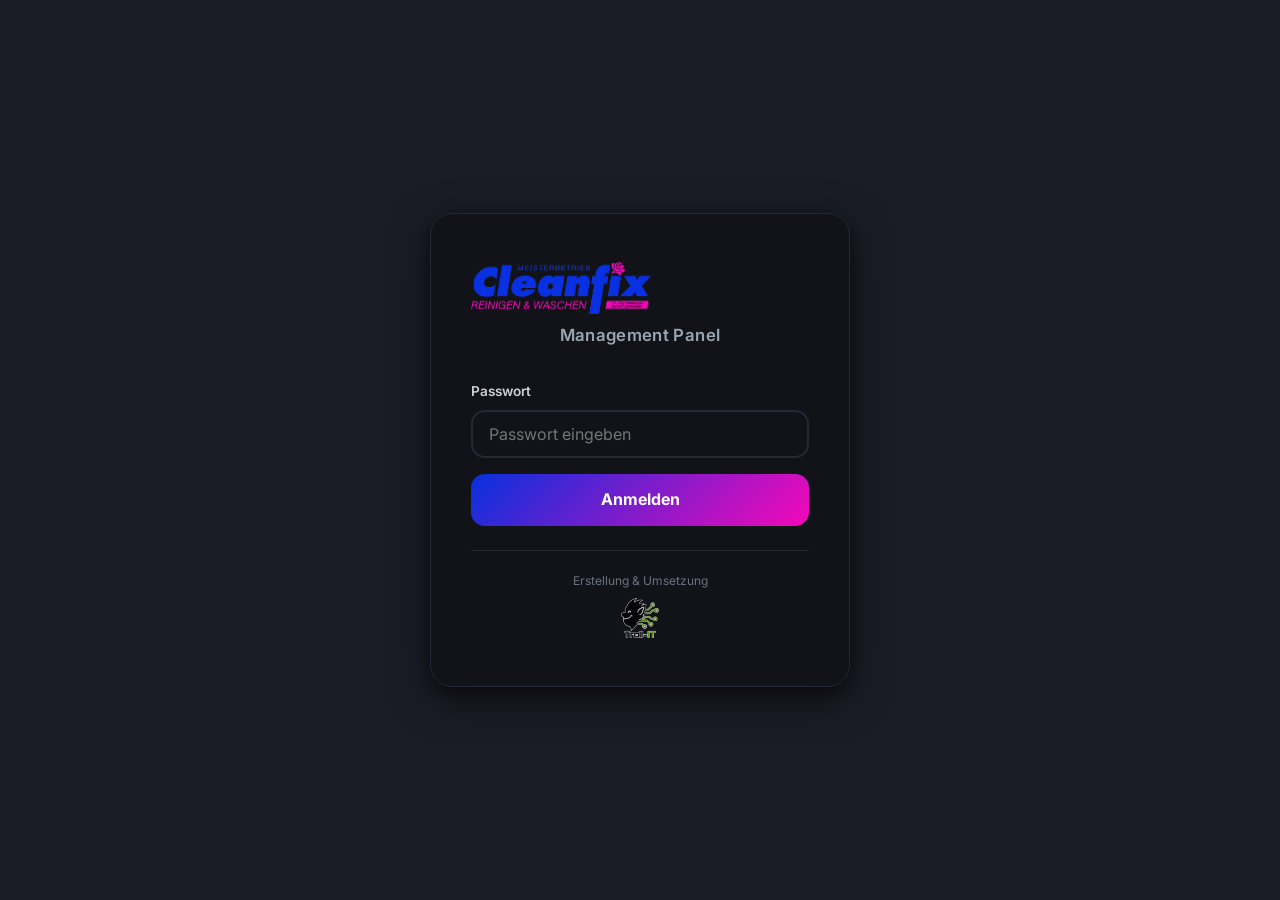
==== commit af90609b: "feat: add Troll-IT branding and reorganize logos into subfolders - Move Logo Cleanfix JH.png into lo" ====
--- a/Cleanfix/admin-site/index.html
+++ b/Cleanfix/admin-site/index.html
@@ -108,6 +108,18 @@
       display: none;
     }
     .login-error.visible { display: block; }
+    .login-credit {
+      display: flex;
+      flex-direction: column;
+      align-items: center;
+      gap: 8px;
+      margin-top: 24px;
+      padding-top: 20px;
+      border-top: 1px solid var(--neutral-200);
+      font-size: 0.75rem;
+      color: var(--neutral-400);
+    }
+    .login-credit-logo { height: 40px; width: auto; opacity: 0.7; }
 
     /* ── ADMIN APP LAYOUT ──────────────────────────────────────── */
     #admin-app { display: none; min-height: 100vh; }
@@ -1250,12 +1262,16 @@
 ═══════════════════════════════════════════════ -->
 <div id="login-screen">
   <div class="login-card">
-    <img src="Logo Cleanfix JH.png" alt="Cleanfix" class="login-logo" />
+    <img src="logos/Logo Cleanfix JH.png" alt="Cleanfix" class="login-logo" />
     <p class="login-title">Management Panel</p>
     <label class="login-label" for="admin-password">Passwort</label>
     <input type="password" id="admin-password" class="login-input" placeholder="Passwort eingeben" autocomplete="current-password" />
     <button class="login-btn" id="login-btn">Anmelden</button>
     <p class="login-error" id="login-error">Falsches Passwort. Bitte erneut versuchen.</p>
+    <div class="login-credit">
+      <span>Erstellung &amp; Umsetzung</span>
+      <img src="logos/trollit-full.png" alt="Troll-IT" class="login-credit-logo" />
+    </div>
   </div>
 </div>
 
@@ -1268,13 +1284,13 @@
   <header class="admin-header">
     <div class="admin-header-inner">
       <div class="admin-header-left">
-        <img src="Logo Cleanfix JH.png" alt="Cleanfix" class="admin-header-logo" />
+        <img src="logos/Logo Cleanfix JH.png" alt="Cleanfix" class="admin-header-logo" />
         <div class="admin-header-divider"></div>
         <span class="admin-header-title">Management Panel</span>
       </div>
       <div class="admin-header-right">
         <button class="admin-dark-toggle" id="dark-toggle" aria-label="Dunkelmodus umschalten" title="Dunkelmodus umschalten" type="button">🌙</button>
-        <a href="https://cleanfix.thetrolli.com" target="_blank" class="admin-btn-outline">🌐 Website ansehen</a>
+        <a href="https://cleanfix-mg.de" target="_blank" class="admin-btn-outline">🌐 Website ansehen</a>
         <button class="admin-btn-danger" id="logout-btn">Abmelden</button>
       </div>
     </div>
@@ -1454,11 +1470,11 @@
             <div class="nl-form-group full">
               <label class="nl-label" for="nl-cta-url">Button-Link</label>
               <select id="nl-cta-url" class="nl-select">
-                <option value="https://cleanfix.thetrolli.com/#angebote">🏷️ Zum Monatsangebot</option>
-                <option value="https://cleanfix.thetrolli.com">🌐 Zur Website</option>
-                <option value="https://cleanfix.thetrolli.com/#preise">💶 Zu den Preisen</option>
-                <option value="https://cleanfix.thetrolli.com/#filialen">📍 Zu den Filialen</option>
-                <option value="https://cleanfix.thetrolli.com/#kontakt">✉️ Kontakt aufnehmen</option>
+                <option value="https://cleanfix-mg.de/#angebote">🏷️ Zum Monatsangebot</option>
+                <option value="https://cleanfix-mg.de">🌐 Zur Website</option>
+                <option value="https://cleanfix-mg.de/#preise">💶 Zu den Preisen</option>
+                <option value="https://cleanfix-mg.de/#filialen">📍 Zu den Filialen</option>
+                <option value="https://cleanfix-mg.de/#kontakt">✉️ Kontakt aufnehmen</option>
               </select>
             </div>
           </div>
@@ -1525,7 +1541,7 @@
   // ═══════════════════════════════════════════════════════════════
   var API_BASE = 'https://cleanfix-api.thetrolli.com/webhook';
   var AUTH_BASE = 'https://cleanfix-auth.trollojunior.workers.dev';
-  var PUBLIC_SITE = 'https://cleanfix.thetrolli.com';
+  var PUBLIC_SITE = 'https://cleanfix-mg.de';
 
   /**
    * Fetch schedule.json from the live public site.
@@ -3266,13 +3282,13 @@
       var month     = monthEl.value.trim() || 'April';
       var title     = titleEl.value.trim() || 'Angebot';
       var body      = bodyEl.innerHTML || '';
-      var ctaUrl    = ctaUrlEl.value || 'https://cleanfix.thetrolli.com';
+      var ctaUrl    = ctaUrlEl.value || 'https://cleanfix-mg.de';
       var ctaLabels = {
-        'https://cleanfix.thetrolli.com':           'Jetzt Filiale besuchen \u2192',
-        'https://cleanfix.thetrolli.com/#angebote': 'Zum Monatsangebot \u2192',
-        'https://cleanfix.thetrolli.com/#preise':   'Zu den Preisen \u2192',
-        'https://cleanfix.thetrolli.com/#filialen': 'Filialen ansehen \u2192',
-        'https://cleanfix.thetrolli.com/#kontakt':  'Kontakt aufnehmen \u2192'
+        'https://cleanfix-mg.de':           'Jetzt Filiale besuchen \u2192',
+        'https://cleanfix-mg.de/#angebote': 'Zum Monatsangebot \u2192',
+        'https://cleanfix-mg.de/#preise':   'Zu den Preisen \u2192',
+        'https://cleanfix-mg.de/#filialen': 'Filialen ansehen \u2192',
+        'https://cleanfix-mg.de/#kontakt':  'Kontakt aufnehmen \u2192'
       };
       var ctaLabel = ctaLabels[ctaUrl] || 'Jetzt besuchen \u2192';
 
@@ -3281,7 +3297,7 @@
       if (showBadge) {
         badgeHtml =
           '<div style="height:20px"></div>' +
-          '<a href="https://cleanfix.thetrolli.com/#angebote" style="background:linear-gradient(135deg,#0830DD,#F508B8);padding:2px;margin:0 24px;border-radius:12px;display:block;text-decoration:none;">' +
+          '<a href="https://cleanfix-mg.de/#angebote" style="background:linear-gradient(135deg,#0830DD,#F508B8);padding:2px;margin:0 24px;border-radius:12px;display:block;text-decoration:none;">' +
           '<div style="background:#fff;border-radius:10px;padding:22px 24px;text-align:center;">' +
           '<div style="font-size:11px;font-weight:700;letter-spacing:.1em;text-transform:uppercase;color:#0830DD;margin-bottom:6px;">Monatsangebot</div>' +
           '<div style="font-size:20px;font-weight:800;color:#0F1117;margin-bottom:4px;">' + esc(month) + '</div>' +
@@ -3298,9 +3314,9 @@
         '<div style="max-width:560px;margin:0 auto;background:#fff;border-radius:16px;overflow:hidden;box-shadow:0 4px 24px rgba(8,48,221,.1);">' +
         // Header
         '<div style="background:linear-gradient(135deg,#0830DD,#F508B8);padding:32px;text-align:center;">' +
-        '<a href="https://cleanfix.thetrolli.com" style="text-decoration:none;">' +
+        '<a href="https://cleanfix-mg.de" style="text-decoration:none;">' +
         '<div style="display:inline-block;background:#fff;border-radius:12px;padding:10px 20px;margin-bottom:10px;">' +
-        '<img src="https://cleanfix.thetrolli.com/Logo%20Cleanfix%20JH.png" alt="Cleanfix" style="height:40px;display:block;">' +
+        '<img src="https://cleanfix-mg.de/logos/Logo%20Cleanfix%20JH.png" alt="Cleanfix" style="height:40px;display:block;">' +
         '</div></a>' +
         '<div style="font-size:11px;font-weight:700;letter-spacing:.1em;text-transform:uppercase;color:rgba(255,255,255,.8);">Newsletter</div>' +
         '</div>' +
@@ -3318,8 +3334,8 @@
         '<div style="background:#0F1117;padding:22px 32px;text-align:center;">' +
         '<p style="font-size:11px;color:#9CA3AF;margin:0 0 4px;line-height:1.6;">Cleanfix Reinigen und Waschen &middot; M\u00F6nchengladbach</p>' +
         '<p style="font-size:11px;color:#9CA3AF;margin:0 0 4px;line-height:1.6;">' +
-        '<a href="https://cleanfix.thetrolli.com/impressum.html" style="color:#A3B4FF;text-decoration:none;">Impressum</a> &nbsp;&middot;&nbsp; ' +
-        '<a href="https://cleanfix.thetrolli.com/datenschutz.html" style="color:#A3B4FF;text-decoration:none;">Datenschutz</a> &nbsp;&middot;&nbsp; ' +
+        '<a href="https://cleanfix-mg.de/impressum.html" style="color:#A3B4FF;text-decoration:none;">Impressum</a> &nbsp;&middot;&nbsp; ' +
+        '<a href="https://cleanfix-mg.de/datenschutz.html" style="color:#A3B4FF;text-decoration:none;">Datenschutz</a> &nbsp;&middot;&nbsp; ' +
         '<a href="{UNSUBSCRIBE}" style="color:#A3B4FF;text-decoration:none;">Abmelden</a></p>' +
         '<p style="font-size:10px;color:#9CA3AF;margin:8px 0 0;line-height:1.6;">Sie erhalten diese E-Mail, weil Sie sich f\u00FCr den Cleanfix-Newsletter angemeldet haben.</p>' +
         '</div>' +
--- a/Cleanfix/admin-site/style.css
+++ b/Cleanfix/admin-site/style.css
@@ -114,28 +114,58 @@
   transition: background var(--transition), border-color var(--transition), color var(--transition), box-shadow var(--transition);
 }
 
-/* ── DARK MODE TOGGLE BUTTON ─────────────────────────────────── */
-.dark-toggle {
+/* ── THEME TOGGLE (Dunkel-/Hellmodus) ────────────────────────── */
+.theme-toggle {
   display: inline-flex;
   align-items: center;
+  gap: 8px;
+  padding: 8px 16px 8px 12px;
+  border-radius: 999px;
+  background: rgba(255,255,255,0.06);
+  border: 1px solid rgba(255,255,255,0.14);
+  color: rgba(255,255,255,0.75);
+  font-family: var(--font);
+  font-size: 0.82rem;
+  font-weight: 500;
+  letter-spacing: 0.01em;
+  cursor: pointer;
+  transition: background var(--transition), border-color var(--transition), color var(--transition), transform var(--transition), box-shadow var(--transition);
+  flex-shrink: 0;
+  line-height: 1;
+}
+.theme-toggle .theme-toggle-icon {
+  display: inline-flex;
+  align-items: center;
   justify-content: center;
-  width: 36px;
-  height: 36px;
+  width: 22px;
+  height: 22px;
   border-radius: 50%;
   background: rgba(255,255,255,0.08);
-  border: 1px solid rgba(255,255,255,0.15);
-  color: rgba(255,255,255,0.6);
-  font-size: 1rem;
-  cursor: pointer;
-  transition: background var(--transition), color var(--transition), transform var(--transition);
-  flex-shrink: 0;
-}
-.dark-toggle:hover {
-  background: rgba(255,255,255,0.15);
+  font-size: 0.92rem;
+  line-height: 1;
+  transition: background var(--transition), transform var(--transition);
+}
+.theme-toggle .theme-toggle-label { white-space: nowrap; }
+.theme-toggle:hover {
+  background: rgba(255,255,255,0.12);
+  border-color: rgba(255,255,255,0.28);
   color: var(--white);
-  transform: rotate(15deg);
-}
-.dark-toggle:active { transform: rotate(15deg) scale(0.92); }
+}
+.theme-toggle:hover .theme-toggle-icon {
+  background: var(--gradient);
+  transform: rotate(-12deg);
+}
+.theme-toggle:focus-visible {
+  outline: 2px solid var(--pink);
+  outline-offset: 2px;
+}
+.theme-toggle:active { transform: scale(0.97); }
+
+/* Dark mode: accent the toggle subtly when already dark */
+[data-theme="dark"] .theme-toggle {
+  background: rgba(255,255,255,0.04);
+  border-color: rgba(255,255,255,0.12);
+}
 
 /* ── RESET & BASE ────────────────────────────────────────────── */
 *, *::before, *::after { box-sizing: border-box; margin: 0; padding: 0; }
@@ -1132,8 +1162,31 @@
   align-items: center;
   justify-content: space-between;
   gap: 16px;
+  flex-wrap: wrap;
 }
 .footer-bottom p { font-size: 0.82rem; color: rgba(255,255,255,0.35); }
+
+.footer-trollit-credit {
+  display: flex;
+  align-items: center;
+  gap: 8px;
+  font-size: 0.82rem;
+  color: rgba(255,255,255,0.35);
+}
+.trollit-credit-logo {
+  height: 29px;
+  width: auto;
+  opacity: 0.85;
+  transition: opacity var(--transition);
+}
+.footer-trollit-credit:hover .trollit-credit-logo { opacity: 1; }
+
+@media (max-width: 640px) {
+  .footer-bottom { padding: 20px 0; }
+  .footer-bottom-inner { justify-content: center; text-align: center; row-gap: 14px; }
+  .footer-bottom p { flex: 1 1 100%; }
+  .footer-trollit-credit { justify-content: center; }
+}
 
 /* ── LEGAL PAGES ─────────────────────────────────────────────── */
 .legal-page { padding: 80px 0; }
@@ -1510,134 +1563,6 @@
   margin-bottom: 2px;
 }
 
-/* ── NEXT GEN MOTION TOGGLE BUTTON ──────────────────────────── */
-.motion-toggle {
-  display: inline-flex;
-  align-items: center;
-  justify-content: center;
-  width: 36px;
-  height: 36px;
-  border-radius: 50%;
-  background: rgba(255,255,255,0.08);
-  border: 1px solid rgba(255,255,255,0.15);
-  color: rgba(255,255,255,0.6);
-  font-size: 1rem;
-  cursor: pointer;
-  transition: background var(--transition), color var(--transition), transform var(--transition), box-shadow var(--transition);
-  flex-shrink: 0;
-}
-.motion-toggle:hover {
-  background: rgba(255,255,255,0.15);
-  color: var(--white);
-  transform: scale(1.15);
-}
-.motion-toggle:active { transform: scale(0.92); }
-
-/* Active state: glows with brand gradient */
-[data-motion="on"] .motion-toggle {
-  background: var(--gradient);
-  border-color: transparent;
-  color: #fff;
-  box-shadow: 0 0 16px rgba(245,8,184,0.55), 0 0 6px rgba(8,48,221,0.4);
-}
-[data-motion="on"] .motion-toggle:hover {
-  transform: scale(1.15);
-  box-shadow: 0 0 24px rgba(245,8,184,0.7), 0 0 10px rgba(8,48,221,0.5);
-}
-
-/* ── NEXT GEN: HERO SHAPES PARALLAX ─────────────────────────── */
-/* Shapes get an eased transition so mouse+scroll parallax feels fluid */
-[data-motion="on"] .shape {
-  transition: transform 0.55s cubic-bezier(0.25, 0.46, 0.45, 0.94);
-  will-change: transform;
-}
-
-/* ── NEXT GEN: HERO TEXT STAGGER ENTRANCE ────────────────────── */
-@keyframes ngFadeUp {
-  from { opacity: 0; transform: translateY(32px); }
-  to   { opacity: 1; transform: translateY(0); }
-}
-@keyframes ngFadeIn {
-  from { opacity: 0; }
-  to   { opacity: 1; }
-}
-
-[data-motion="on"] .hero-badge {
-  opacity: 0;
-  animation: ngFadeUp 0.6s cubic-bezier(0.22,1,0.36,1) 0.05s forwards;
-}
-[data-motion="on"] .hero-title {
-  opacity: 0;
-  animation: ngFadeUp 0.7s cubic-bezier(0.22,1,0.36,1) 0.18s forwards;
-}
-[data-motion="on"] .hero-sub {
-  opacity: 0;
-  animation: ngFadeUp 0.7s cubic-bezier(0.22,1,0.36,1) 0.32s forwards;
-}
-[data-motion="on"] .hero-actions {
-  opacity: 0;
-  animation: ngFadeUp 0.6s cubic-bezier(0.22,1,0.36,1) 0.46s forwards;
-}
-[data-motion="on"] .hero-stats {
-  opacity: 0;
-  animation: ngFadeUp 0.6s cubic-bezier(0.22,1,0.36,1) 0.58s forwards;
-}
-
-/* ── NEXT GEN: PROMO BANNER ANIMATED GRADIENT ────────────────── */
-@keyframes ngGradientShift {
-  0%   { background-position: 0% 50%; }
-  50%  { background-position: 100% 50%; }
-  100% { background-position: 0% 50%; }
-}
-[data-motion="on"] .promo-banner {
-  background: linear-gradient(270deg, var(--blue), var(--pink), var(--blue-dark), var(--pink-dark));
-  background-size: 300% 300%;
-  animation: ngGradientShift 14s ease infinite;
-}
-
-/* ── NEXT GEN: SCROLL REVEAL BASE STATE ──────────────────────── */
-/* JS adds .ng-reveal class; initial hidden state set here */
-.ng-reveal-target {
-  opacity: 0;
-  transform: translateY(28px);
-  filter: blur(4px);
-  transition:
-    opacity 0.65s cubic-bezier(0.22,1,0.36,1),
-    transform 0.65s cubic-bezier(0.22,1,0.36,1),
-    filter 0.65s cubic-bezier(0.22,1,0.36,1);
-  will-change: opacity, transform, filter;
-}
-/* Each card in a grid gets a stagger delay via inline style set by JS */
-.ng-reveal-target.ng-visible {
-  opacity: 1;
-  transform: translateY(0);
-  filter: blur(0px);
-}
-
-/* ── NEXT GEN: SECTION TITLE SLIDE-IN ────────────────────────── */
-.ng-title-target {
-  opacity: 0;
-  transform: translateX(-20px);
-  transition:
-    opacity 0.55s cubic-bezier(0.22,1,0.36,1),
-    transform 0.55s cubic-bezier(0.22,1,0.36,1);
-}
-.ng-title-target.ng-visible {
-  opacity: 1;
-  transform: translateX(0);
-}
-
-/* ── NEXT GEN: STAT COUNTER SCALE POP ───────────────────────── */
-@keyframes ngStatPop {
-  0%   { transform: scale(0.7); opacity: 0; }
-  70%  { transform: scale(1.1); }
-  100% { transform: scale(1);   opacity: 1; }
-}
-.ng-stat-pop {
-  animation: ngStatPop 0.5s cubic-bezier(0.34,1.56,0.64,1) forwards;
-  opacity: 0;
-}
-
 /* ── REDUCED MOTION ──────────────────────────────────────────── */
 @media (prefers-reduced-motion: reduce) {
   *, *::before, *::after { transition: none !important; animation: none !important; }
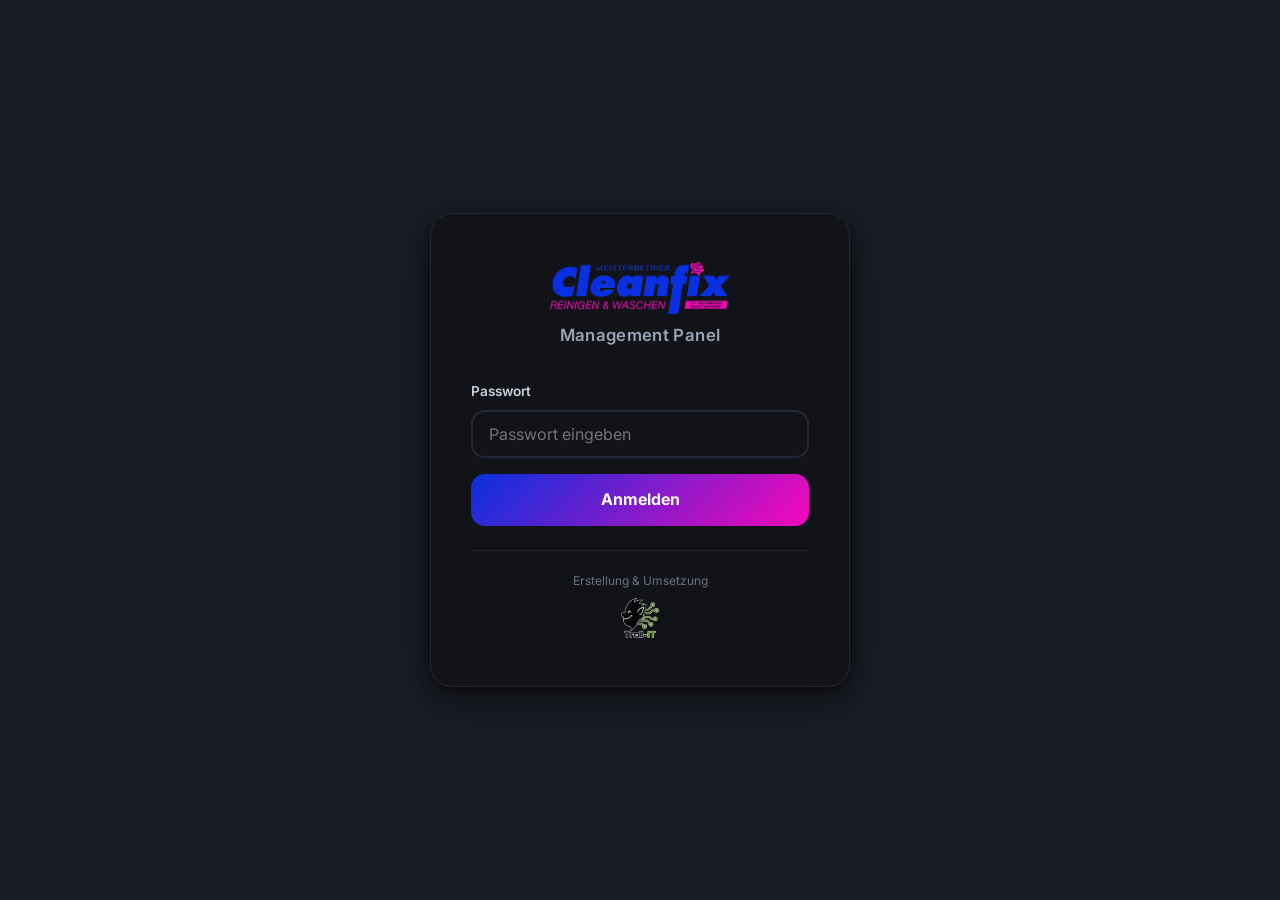
==== commit e5002fb0: "fix: center Cleanfix logo on admin login card Co-Authored-By: Claude Sonnet 4.6 <noreply@anthropic.c" ====
--- a/Cleanfix/admin-site/index.html
+++ b/Cleanfix/admin-site/index.html
@@ -55,7 +55,7 @@
     .login-logo {
       height: 52px;
       width: auto;
-      margin-bottom: 8px;
+      margin: 0 auto 8px;
     }
     .login-title {
       font-size: 1.05rem;
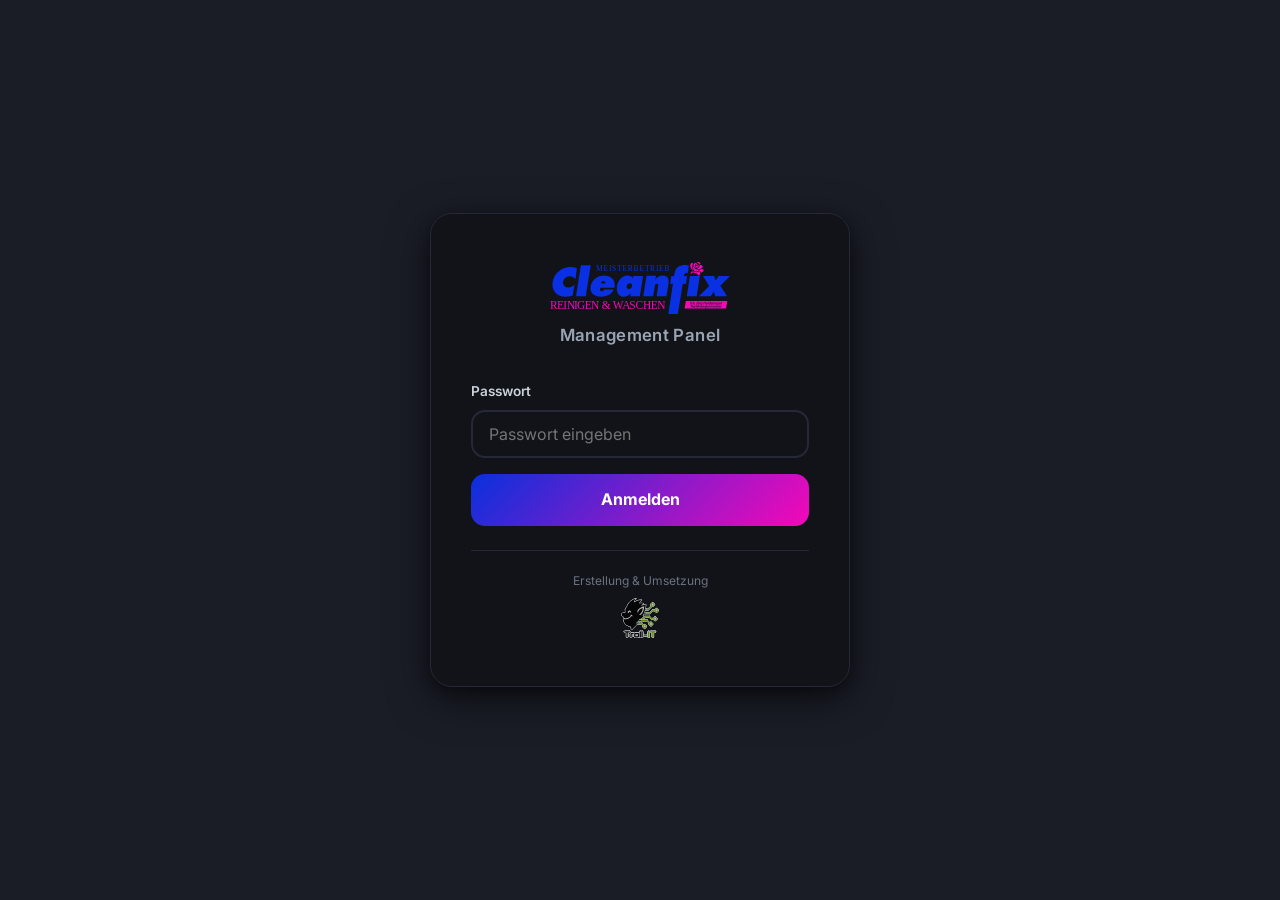
==== commit 07dd64e8: "feat: SVG logos + CleverReach setup_v2 markers SVG migration: - Replace all PNG logos with SVG throu" ====
--- a/Cleanfix/admin-site/index.html
+++ b/Cleanfix/admin-site/index.html
@@ -1,4 +1,4 @@
-<!DOCTYPE html>
+﻿<!DOCTYPE html>
 <html lang="de">
 <head>
   <meta charset="UTF-8" />
@@ -7,7 +7,7 @@
   <link rel="preconnect" href="https://fonts.googleapis.com" />
   <link rel="preconnect" href="https://fonts.gstatic.com" crossorigin />
   <link href="https://fonts.googleapis.com/css2?family=Inter:wght@400;500;600;700;800&display=swap" rel="stylesheet" />
-  <link rel="icon" type="image/png" href="favicon.png" />
+  <link rel="icon" type="image/svg+xml" href="favicon.svg" />
   <!-- SheetJS for Excel import/export of price lists -->
   <script src="https://cdn.sheetjs.com/xlsx-0.20.3/package/dist/xlsx.full.min.js"></script>
   <!-- Link main stylesheet for CSS tokens + preview rendering -->
@@ -1262,7 +1262,7 @@
 ═══════════════════════════════════════════════ -->
 <div id="login-screen">
   <div class="login-card">
-    <img src="logos/Logo Cleanfix JH.png" alt="Cleanfix" class="login-logo" />
+    <img src="logos/cleanfix.svg" alt="Cleanfix" class="login-logo" />
     <p class="login-title">Management Panel</p>
     <label class="login-label" for="admin-password">Passwort</label>
     <input type="password" id="admin-password" class="login-input" placeholder="Passwort eingeben" autocomplete="current-password" />
@@ -1270,7 +1270,7 @@
     <p class="login-error" id="login-error">Falsches Passwort. Bitte erneut versuchen.</p>
     <div class="login-credit">
       <span>Erstellung &amp; Umsetzung</span>
-      <img src="logos/trollit-full.png" alt="Troll-IT" class="login-credit-logo" />
+      <img src="logos/trollit-full.svg" alt="Troll-IT" class="login-credit-logo" />
     </div>
   </div>
 </div>
@@ -1284,7 +1284,7 @@
   <header class="admin-header">
     <div class="admin-header-inner">
       <div class="admin-header-left">
-        <img src="logos/Logo Cleanfix JH.png" alt="Cleanfix" class="admin-header-logo" />
+        <img src="logos/cleanfix.svg" alt="Cleanfix" class="admin-header-logo" />
         <div class="admin-header-divider"></div>
         <span class="admin-header-title">Management Panel</span>
       </div>
@@ -3316,7 +3316,7 @@
         '<div style="background:linear-gradient(135deg,#0830DD,#F508B8);padding:32px;text-align:center;">' +
         '<a href="https://cleanfix-mg.de" style="text-decoration:none;">' +
         '<div style="display:inline-block;background:#fff;border-radius:12px;padding:10px 20px;margin-bottom:10px;">' +
-        '<img src="https://cleanfix-mg.de/logos/Logo%20Cleanfix%20JH.png" alt="Cleanfix" style="height:40px;display:block;">' +
+        '<img src="https://s3.eu-west-1.amazonaws.com/files.crsend.com/448000/448387/images/Logo+Cleanfix+JH.png" alt="Cleanfix" style="height:40px;display:block;">' +
         '</div></a>' +
         '<div style="font-size:11px;font-weight:700;letter-spacing:.1em;text-transform:uppercase;color:rgba(255,255,255,.8);">Newsletter</div>' +
         '</div>' +
@@ -3325,20 +3325,25 @@
         // Body — user-written content
         '<div style="padding:28px 32px;font-size:14px;line-height:1.7;color:#374151;">' +
         body +
-        // CTA button
+        // CTA button — wrapped in setup_v2 marker so CleverReach preserves the block
+        '<!--#button#-->' +
         '<div style="text-align:center;margin:28px 0 8px;">' +
-        '<a href="' + ctaUrl + '" style="display:inline-block;background:linear-gradient(135deg,#0830DD,#F508B8);color:#fff!important;font-family:Inter,system-ui,sans-serif;font-size:14px;font-weight:700;text-decoration:none;padding:13px 28px;border-radius:50px;">' + ctaLabel + '</a>' +
+        '<a href="' + ctaUrl + '" style="display:inline-block;background:linear-gradient(135deg,#0830DD,#F508B8);color:#ffffff;font-family:Inter,system-ui,sans-serif;font-size:14px;font-weight:700;text-decoration:none;padding:13px 28px;border-radius:50px;">' + ctaLabel + '</a>' +
         '</div>' +
+        '<!--#/button#-->' +
         '</div>' +
-        // Footer
-        '<div style="background:#0F1117;padding:22px 32px;text-align:center;">' +
-        '<p style="font-size:11px;color:#9CA3AF;margin:0 0 4px;line-height:1.6;">Cleanfix Reinigen und Waschen &middot; M\u00F6nchengladbach</p>' +
-        '<p style="font-size:11px;color:#9CA3AF;margin:0 0 4px;line-height:1.6;">' +
-        '<a href="https://cleanfix-mg.de/impressum.html" style="color:#A3B4FF;text-decoration:none;">Impressum</a> &nbsp;&middot;&nbsp; ' +
-        '<a href="https://cleanfix-mg.de/datenschutz.html" style="color:#A3B4FF;text-decoration:none;">Datenschutz</a> &nbsp;&middot;&nbsp; ' +
-        '<a href="{UNSUBSCRIBE}" style="color:#A3B4FF;text-decoration:none;">Abmelden</a></p>' +
-        '<p style="font-size:10px;color:#9CA3AF;margin:8px 0 0;line-height:1.6;">Sie erhalten diese E-Mail, weil Sie sich f\u00FCr den Cleanfix-Newsletter angemeldet haben.</p>' +
-        '</div>' +
+        // Footer — wrapped in setup_v2 unsubscribe marker so CleverReach injects the
+        // account-configured unsubscribe link rather than stripping the entire block.
+        // Content inside <!--#unsubscribe#--> is overwritten by the account default.
+        '<!--#unsubscribe#-->' +
+        '<p style="text-align:center;font-size:11px;color:#9CA3AF;padding:16px 32px 24px;margin:0;line-height:1.8;">' +
+        'Cleanfix Reinigen und Waschen &middot; Mönchengladbach<br>' +
+        '<a href="https://cleanfix-mg.de/impressum.html" style="color:#9CA3AF;text-decoration:none;">Impressum</a> &nbsp;&middot;&nbsp; ' +
+        '<a href="https://cleanfix-mg.de/datenschutz.html" style="color:#9CA3AF;text-decoration:none;">Datenschutz</a> &nbsp;&middot;&nbsp; ' +
+        '<a href="{UNSUBSCRIBE}" style="color:#9CA3AF;text-decoration:none;">Abmelden</a><br>' +
+        '<span style="font-size:10px;">Sie erhalten diese E-Mail, weil Sie sich für den Cleanfix-Newsletter angemeldet haben.</span>' +
+        '</p>' +
+        '<!--#/unsubscribe#-->' +
         '</div></body></html>';
     }
 
